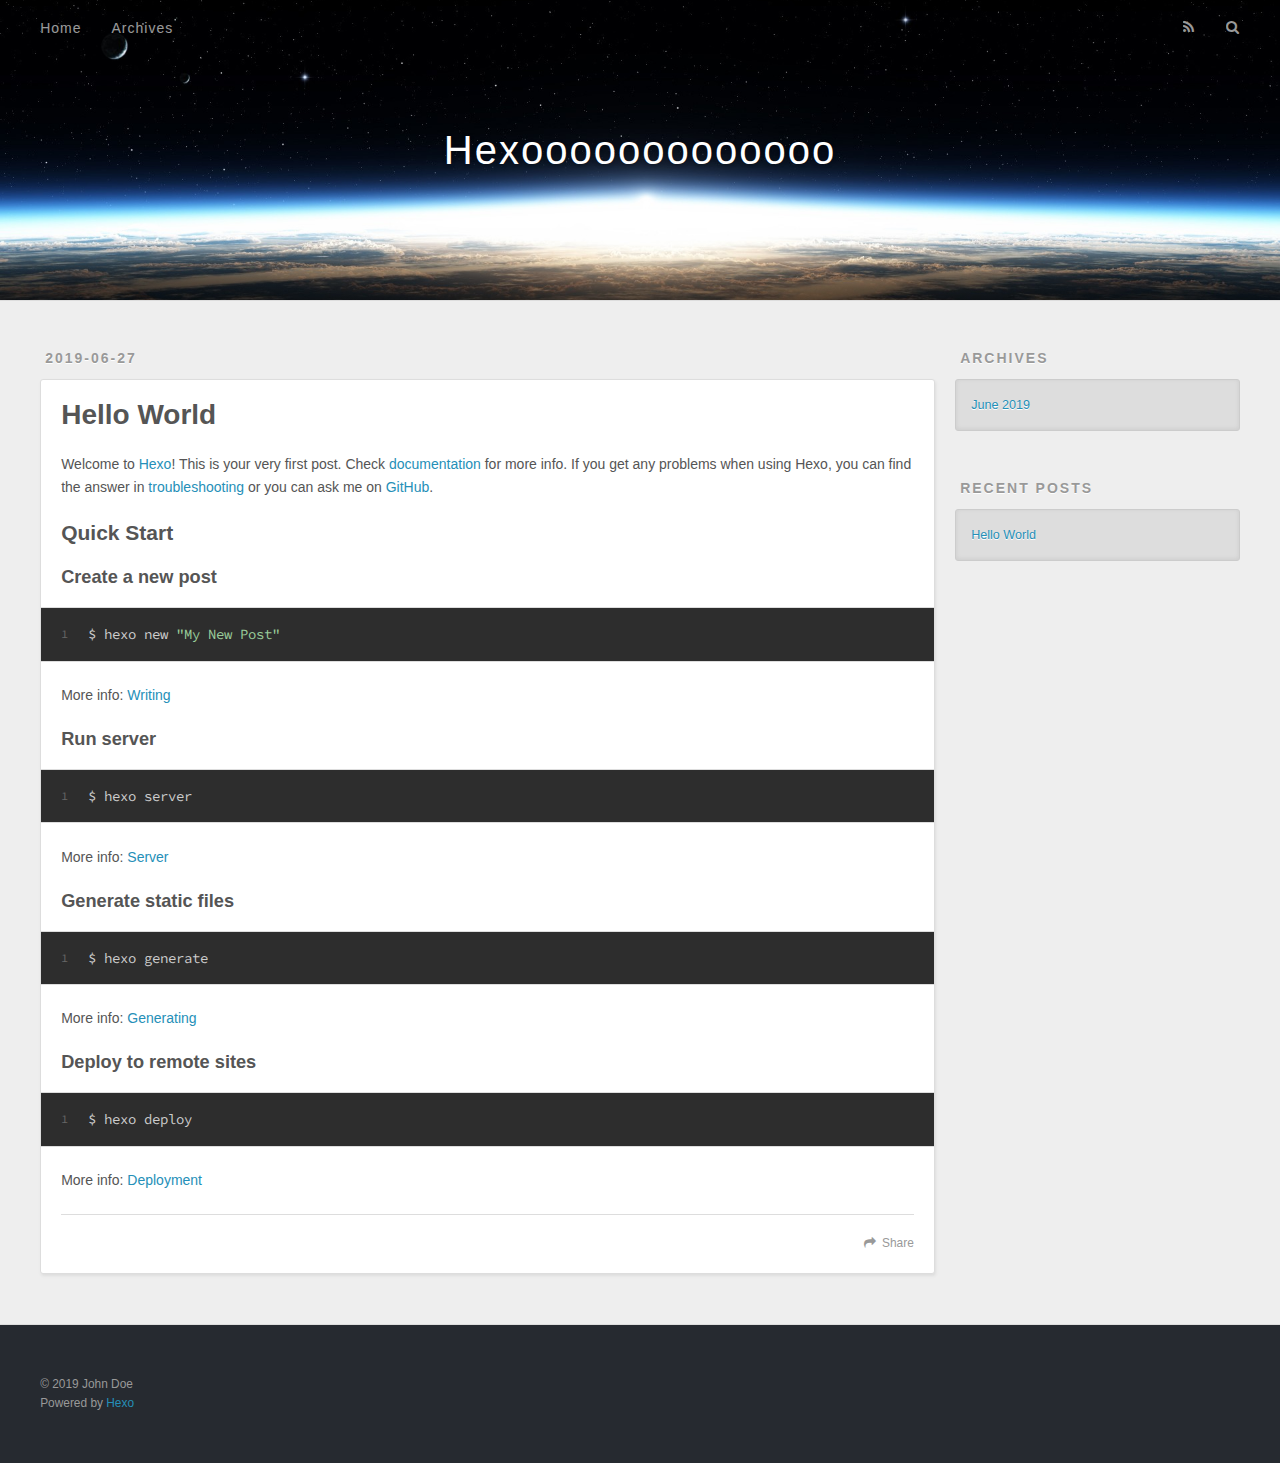
==== index.html @ 221fa64c "Site updated: 2019-06-27 22:55:31" ====
<!DOCTYPE html>
<html>
<head><meta name="generator" content="Hexo 3.9.0">
  <meta charset="utf-8">
  

  
  <title>Hexooooooooooooo</title>
  <meta name="viewport" content="width=device-width, initial-scale=1, maximum-scale=1">
  <meta property="og:type" content="website">
<meta property="og:title" content="Hexooooooooooooo">
<meta property="og:url" content="http://yoursite.com/index.html">
<meta property="og:site_name" content="Hexooooooooooooo">
<meta property="og:locale" content="default">
<meta name="twitter:card" content="summary">
<meta name="twitter:title" content="Hexooooooooooooo">
  
    <link rel="alternate" href="/atom.xml" title="Hexooooooooooooo" type="application/atom+xml">
  
  
    <link rel="icon" href="/favicon.png">
  
  
    <link href="//fonts.googleapis.com/css?family=Source+Code+Pro" rel="stylesheet" type="text/css">
  
  <link rel="stylesheet" href="/css/style.css">
</head>
</html>
<body>
  <div id="container">
    <div id="wrap">
      <header id="header">
  <div id="banner"></div>
  <div id="header-outer" class="outer">
    <div id="header-title" class="inner">
      <h1 id="logo-wrap">
        <a href="/" id="logo">Hexooooooooooooo</a>
      </h1>
      
    </div>
    <div id="header-inner" class="inner">
      <nav id="main-nav">
        <a id="main-nav-toggle" class="nav-icon"></a>
        
          <a class="main-nav-link" href="/">Home</a>
        
          <a class="main-nav-link" href="/archives">Archives</a>
        
      </nav>
      <nav id="sub-nav">
        
          <a id="nav-rss-link" class="nav-icon" href="/atom.xml" title="RSS Feed"></a>
        
        <a id="nav-search-btn" class="nav-icon" title="Search"></a>
      </nav>
      <div id="search-form-wrap">
        <form action="//google.com/search" method="get" accept-charset="UTF-8" class="search-form"><input type="search" name="q" class="search-form-input" placeholder="Search"><button type="submit" class="search-form-submit">&#xF002;</button><input type="hidden" name="sitesearch" value="http://yoursite.com"></form>
      </div>
    </div>
  </div>
</header>
      <div class="outer">
        <section id="main">
  
    <article id="post-hello-world" class="article article-type-post" itemscope itemprop="blogPost">
  <div class="article-meta">
    <a href="/2019/06/27/hello-world/" class="article-date">
  <time datetime="2019-06-27T14:48:04.198Z" itemprop="datePublished">2019-06-27</time>
</a>
    
  </div>
  <div class="article-inner">
    
    
      <header class="article-header">
        
  
    <h1 itemprop="name">
      <a class="article-title" href="/2019/06/27/hello-world/">Hello World</a>
    </h1>
  

      </header>
    
    <div class="article-entry" itemprop="articleBody">
      
        <p>Welcome to <a href="https://hexo.io/" target="_blank" rel="noopener">Hexo</a>! This is your very first post. Check <a href="https://hexo.io/docs/" target="_blank" rel="noopener">documentation</a> for more info. If you get any problems when using Hexo, you can find the answer in <a href="https://hexo.io/docs/troubleshooting.html" target="_blank" rel="noopener">troubleshooting</a> or you can ask me on <a href="https://github.com/hexojs/hexo/issues" target="_blank" rel="noopener">GitHub</a>.</p>
<h2 id="Quick-Start"><a href="#Quick-Start" class="headerlink" title="Quick Start"></a>Quick Start</h2><h3 id="Create-a-new-post"><a href="#Create-a-new-post" class="headerlink" title="Create a new post"></a>Create a new post</h3><figure class="highlight bash"><table><tr><td class="gutter"><pre><span class="line">1</span><br></pre></td><td class="code"><pre><span class="line">$ hexo new <span class="string">"My New Post"</span></span><br></pre></td></tr></table></figure>

<p>More info: <a href="https://hexo.io/docs/writing.html" target="_blank" rel="noopener">Writing</a></p>
<h3 id="Run-server"><a href="#Run-server" class="headerlink" title="Run server"></a>Run server</h3><figure class="highlight bash"><table><tr><td class="gutter"><pre><span class="line">1</span><br></pre></td><td class="code"><pre><span class="line">$ hexo server</span><br></pre></td></tr></table></figure>

<p>More info: <a href="https://hexo.io/docs/server.html" target="_blank" rel="noopener">Server</a></p>
<h3 id="Generate-static-files"><a href="#Generate-static-files" class="headerlink" title="Generate static files"></a>Generate static files</h3><figure class="highlight bash"><table><tr><td class="gutter"><pre><span class="line">1</span><br></pre></td><td class="code"><pre><span class="line">$ hexo generate</span><br></pre></td></tr></table></figure>

<p>More info: <a href="https://hexo.io/docs/generating.html" target="_blank" rel="noopener">Generating</a></p>
<h3 id="Deploy-to-remote-sites"><a href="#Deploy-to-remote-sites" class="headerlink" title="Deploy to remote sites"></a>Deploy to remote sites</h3><figure class="highlight bash"><table><tr><td class="gutter"><pre><span class="line">1</span><br></pre></td><td class="code"><pre><span class="line">$ hexo deploy</span><br></pre></td></tr></table></figure>

<p>More info: <a href="https://hexo.io/docs/deployment.html" target="_blank" rel="noopener">Deployment</a></p>

      
    </div>
    <footer class="article-footer">
      <a data-url="http://yoursite.com/2019/06/27/hello-world/" data-id="cjxesg3io0000doleob4tl4wx" class="article-share-link">Share</a>
      
      
    </footer>
  </div>
  
</article>


  


</section>
        
          <aside id="sidebar">
  
    

  
    

  
    
  
    
  <div class="widget-wrap">
    <h3 class="widget-title">Archives</h3>
    <div class="widget">
      <ul class="archive-list"><li class="archive-list-item"><a class="archive-list-link" href="/archives/2019/06/">June 2019</a></li></ul>
    </div>
  </div>


  
    
  <div class="widget-wrap">
    <h3 class="widget-title">Recent Posts</h3>
    <div class="widget">
      <ul>
        
          <li>
            <a href="/2019/06/27/hello-world/">Hello World</a>
          </li>
        
      </ul>
    </div>
  </div>

  
</aside>
        
      </div>
      <footer id="footer">
  
  <div class="outer">
    <div id="footer-info" class="inner">
      &copy; 2019 John Doe<br>
      Powered by <a href="http://hexo.io/" target="_blank">Hexo</a>
    </div>
  </div>
</footer>
    </div>
    <nav id="mobile-nav">
  
    <a href="/" class="mobile-nav-link">Home</a>
  
    <a href="/archives" class="mobile-nav-link">Archives</a>
  
</nav>
    

<script src="//ajax.googleapis.com/ajax/libs/jquery/2.0.3/jquery.min.js"></script>


  <link rel="stylesheet" href="/fancybox/jquery.fancybox.css">
  <script src="/fancybox/jquery.fancybox.pack.js"></script>


<script src="/js/script.js"></script>



  </div>
</body>
</html>
---- css/style.css ----
body {
  width: 100%;
}
body:before,
body:after {
  content: "";
  display: table;
}
body:after {
  clear: both;
}
html,
body,
div,
span,
applet,
object,
iframe,
h1,
h2,
h3,
h4,
h5,
h6,
p,
blockquote,
pre,
a,
abbr,
acronym,
address,
big,
cite,
code,
del,
dfn,
em,
img,
ins,
kbd,
q,
s,
samp,
small,
strike,
strong,
sub,
sup,
tt,
var,
dl,
dt,
dd,
ol,
ul,
li,
fieldset,
form,
label,
legend,
table,
caption,
tbody,
tfoot,
thead,
tr,
th,
td {
  margin: 0;
  padding: 0;
  border: 0;
  outline: 0;
  font-weight: inherit;
  font-style: inherit;
  font-family: inherit;
  font-size: 100%;
  vertical-align: baseline;
}
body {
  line-height: 1;
  color: #000;
  background: #fff;
}
ol,
ul {
  list-style: none;
}
table {
  border-collapse: separate;
  border-spacing: 0;
  vertical-align: middle;
}
caption,
th,
td {
  text-align: left;
  font-weight: normal;
  vertical-align: middle;
}
a img {
  border: none;
}
input,
button {
  margin: 0;
  padding: 0;
}
input::-moz-focus-inner,
button::-moz-focus-inner {
  border: 0;
  padding: 0;
}
@font-face {
  font-family: FontAwesome;
  font-style: normal;
  font-weight: normal;
  src: url("fonts/fontawesome-webfont.eot?v=#4.0.3");
  src: url("fonts/fontawesome-webfont.eot?#iefix&v=#4.0.3") format("embedded-opentype"), url("fonts/fontawesome-webfont.woff?v=#4.0.3") format("woff"), url("fonts/fontawesome-webfont.ttf?v=#4.0.3") format("truetype"), url("fonts/fontawesome-webfont.svg#fontawesomeregular?v=#4.0.3") format("svg");
}
html,
body,
#container {
  height: 100%;
}
body {
  background: #eee;
  font: 14px -apple-system, BlinkMacSystemFont, "Segoe UI", "Roboto", "Oxygen", "Ubuntu", "Cantarell", "Fira Sans", "Droid Sans", "Helvetica Neue", sans-serif;
  -webkit-text-size-adjust: 100%;
}
.outer {
  max-width: 1220px;
  margin: 0 auto;
  padding: 0 20px;
}
.outer:before,
.outer:after {
  content: "";
  display: table;
}
.outer:after {
  clear: both;
}
.inner {
  display: inline;
  float: left;
  width: 98.33333333333333%;
  margin: 0 0.833333333333333%;
}
.left,
.alignleft {
  float: left;
}
.right,
.alignright {
  float: right;
}
.clear {
  clear: both;
}
#container {
  position: relative;
}
.mobile-nav-on {
  overflow: hidden;
}
#wrap {
  height: 100%;
  width: 100%;
  position: absolute;
  top: 0;
  left: 0;
  -webkit-transition: 0.2s ease-out;
  -moz-transition: 0.2s ease-out;
  -ms-transition: 0.2s ease-out;
  transition: 0.2s ease-out;
  z-index: 1;
  background: #eee;
}
.mobile-nav-on #wrap {
  left: 280px;
}
@media screen and (min-width: 768px) {
  #main {
    display: inline;
    float: left;
    width: 73.33333333333333%;
    margin: 0 0.833333333333333%;
  }
}
.article-date,
.article-category-link,
.archive-year,
.widget-title {
  text-decoration: none;
  text-transform: uppercase;
  letter-spacing: 2px;
  color: #999;
  margin-bottom: 1em;
  margin-left: 5px;
  line-height: 1em;
  text-shadow: 0 1px #fff;
  font-weight: bold;
}
.article-inner,
.archive-article-inner {
  background: #fff;
  -webkit-box-shadow: 1px 2px 3px #ddd;
  box-shadow: 1px 2px 3px #ddd;
  border: 1px solid #ddd;
  border-radius: 3px;
}
.article-entry h1,
.widget h1 {
  font-size: 2em;
}
.article-entry h2,
.widget h2 {
  font-size: 1.5em;
}
.article-entry h3,
.widget h3 {
  font-size: 1.3em;
}
.article-entry h4,
.widget h4 {
  font-size: 1.2em;
}
.article-entry h5,
.widget h5 {
  font-size: 1em;
}
.article-entry h6,
.widget h6 {
  font-size: 1em;
  color: #999;
}
.article-entry hr,
.widget hr {
  border: 1px dashed #ddd;
}
.article-entry strong,
.widget strong {
  font-weight: bold;
}
.article-entry em,
.widget em,
.article-entry cite,
.widget cite {
  font-style: italic;
}
.article-entry sup,
.widget sup,
.article-entry sub,
.widget sub {
  font-size: 0.75em;
  line-height: 0;
  position: relative;
  vertical-align: baseline;
}
.article-entry sup,
.widget sup {
  top: -0.5em;
}
.article-entry sub,
.widget sub {
  bottom: -0.2em;
}
.article-entry small,
.widget small {
  font-size: 0.85em;
}
.article-entry acronym,
.widget acronym,
.article-entry abbr,
.widget abbr {
  border-bottom: 1px dotted;
}
.article-entry ul,
.widget ul,
.article-entry ol,
.widget ol,
.article-entry dl,
.widget dl {
  margin: 0 20px;
  line-height: 1.6em;
}
.article-entry ul ul,
.widget ul ul,
.article-entry ol ul,
.widget ol ul,
.article-entry ul ol,
.widget ul ol,
.article-entry ol ol,
.widget ol ol {
  margin-top: 0;
  margin-bottom: 0;
}
.article-entry ul,
.widget ul {
  list-style: disc;
}
.article-entry ol,
.widget ol {
  list-style: decimal;
}
.article-entry dt,
.widget dt {
  font-weight: bold;
}
#header {
  height: 300px;
  position: relative;
  border-bottom: 1px solid #ddd;
}
#header:before,
#header:after {
  content: "";
  position: absolute;
  left: 0;
  right: 0;
  height: 40px;
}
#header:before {
  top: 0;
  background: -webkit-linear-gradient(rgba(0,0,0,0.2), transparent);
  background: -moz-linear-gradient(rgba(0,0,0,0.2), transparent);
  background: -ms-linear-gradient(rgba(0,0,0,0.2), transparent);
  background: linear-gradient(rgba(0,0,0,0.2), transparent);
}
#header:after {
  bottom: 0;
  background: -webkit-linear-gradient(transparent, rgba(0,0,0,0.2));
  background: -moz-linear-gradient(transparent, rgba(0,0,0,0.2));
  background: -ms-linear-gradient(transparent, rgba(0,0,0,0.2));
  background: linear-gradient(transparent, rgba(0,0,0,0.2));
}
#header-outer {
  height: 100%;
  position: relative;
}
#header-inner {
  position: relative;
  overflow: hidden;
}
#banner {
  position: absolute;
  top: 0;
  left: 0;
  width: 100%;
  height: 100%;
  background: url("images/banner.jpg") center #000;
  -webkit-background-size: cover;
  -moz-background-size: cover;
  background-size: cover;
  z-index: -1;
}
#header-title {
  text-align: center;
  height: 40px;
  position: absolute;
  top: 50%;
  left: 0;
  margin-top: -20px;
}
#logo,
#subtitle {
  text-decoration: none;
  color: #fff;
  font-weight: 300;
  text-shadow: 0 1px 4px rgba(0,0,0,0.3);
}
#logo {
  font-size: 40px;
  line-height: 40px;
  letter-spacing: 2px;
}
#subtitle {
  font-size: 16px;
  line-height: 16px;
  letter-spacing: 1px;
}
#subtitle-wrap {
  margin-top: 16px;
}
#main-nav {
  float: left;
  margin-left: -15px;
}
.nav-icon,
.main-nav-link {
  float: left;
  color: #fff;
  opacity: 0.6;
  text-decoration: none;
  text-shadow: 0 1px rgba(0,0,0,0.2);
  -webkit-transition: opacity 0.2s;
  -moz-transition: opacity 0.2s;
  -ms-transition: opacity 0.2s;
  transition: opacity 0.2s;
  display: block;
  padding: 20px 15px;
}
.nav-icon:hover,
.main-nav-link:hover {
  opacity: 1;
}
.nav-icon {
  font-family: FontAwesome;
  text-align: center;
  font-size: 14px;
  width: 14px;
  height: 14px;
  padding: 20px 15px;
  position: relative;
  cursor: pointer;
}
.main-nav-link {
  font-weight: 300;
  letter-spacing: 1px;
}
@media screen and (max-width: 479px) {
  .main-nav-link {
    display: none;
  }
}
#main-nav-toggle {
  display: none;
}
#main-nav-toggle:before {
  content: "\f0c9";
}
@media screen and (max-width: 479px) {
  #main-nav-toggle {
    display: block;
  }
}
#sub-nav {
  float: right;
  margin-right: -15px;
}
#nav-rss-link:before {
  content: "\f09e";
}
#nav-search-btn:before {
  content: "\f002";
}
#search-form-wrap {
  position: absolute;
  top: 15px;
  width: 150px;
  height: 30px;
  right: -150px;
  opacity: 0;
  -webkit-transition: 0.2s ease-out;
  -moz-transition: 0.2s ease-out;
  -ms-transition: 0.2s ease-out;
  transition: 0.2s ease-out;
}
#search-form-wrap.on {
  opacity: 1;
  right: 0;
}
@media screen and (max-width: 479px) {
  #search-form-wrap {
    width: 100%;
    right: -100%;
  }
}
.search-form {
  position: absolute;
  top: 0;
  left: 0;
  right: 0;
  background: #fff;
  padding: 5px 15px;
  border-radius: 15px;
  -webkit-box-shadow: 0 0 10px rgba(0,0,0,0.3);
  box-shadow: 0 0 10px rgba(0,0,0,0.3);
}
.search-form-input {
  border: none;
  background: none;
  color: #555;
  width: 100%;
  font: 13px -apple-system, BlinkMacSystemFont, "Segoe UI", "Roboto", "Oxygen", "Ubuntu", "Cantarell", "Fira Sans", "Droid Sans", "Helvetica Neue", sans-serif;
  outline: none;
}
.search-form-input::-webkit-search-results-decoration,
.search-form-input::-webkit-search-cancel-button {
  -webkit-appearance: none;
}
.search-form-submit {
  position: absolute;
  top: 50%;
  right: 10px;
  margin-top: -7px;
  font: 13px FontAwesome;
  border: none;
  background: none;
  color: #bbb;
  cursor: pointer;
}
.search-form-submit:hover,
.search-form-submit:focus {
  color: #777;
}
.article {
  margin: 50px 0;
}
.article-inner {
  overflow: hidden;
}
.article-meta:before,
.article-meta:after {
  content: "";
  display: table;
}
.article-meta:after {
  clear: both;
}
.article-date {
  float: left;
}
.article-category {
  float: left;
  line-height: 1em;
  color: #ccc;
  text-shadow: 0 1px #fff;
  margin-left: 8px;
}
.article-category:before {
  content: "\2022";
}
.article-category-link {
  margin: 0 12px 1em;
}
.article-header {
  padding: 20px 20px 0;
}
.article-title {
  text-decoration: none;
  font-size: 2em;
  font-weight: bold;
  color: #555;
  line-height: 1.1em;
  -webkit-transition: color 0.2s;
  -moz-transition: color 0.2s;
  -ms-transition: color 0.2s;
  transition: color 0.2s;
}
a.article-title:hover {
  color: #258fb8;
}
.article-entry {
  color: #555;
  padding: 0 20px;
}
.article-entry:before,
.article-entry:after {
  content: "";
  display: table;
}
.article-entry:after {
  clear: both;
}
.article-entry p,
.article-entry table {
  line-height: 1.6em;
  margin: 1.6em 0;
}
.article-entry h1,
.article-entry h2,
.article-entry h3,
.article-entry h4,
.article-entry h5,
.article-entry h6 {
  font-weight: bold;
}
.article-entry h1,
.article-entry h2,
.article-entry h3,
.article-entry h4,
.article-entry h5,
.article-entry h6 {
  line-height: 1.1em;
  margin: 1.1em 0;
}
.article-entry a {
  color: #258fb8;
  text-decoration: none;
}
.article-entry a:hover {
  text-decoration: underline;
}
.article-entry ul,
.article-entry ol,
.article-entry dl {
  margin-top: 1.6em;
  margin-bottom: 1.6em;
}
.article-entry img,
.article-entry video {
  max-width: 100%;
  height: auto;
  display: block;
  margin: auto;
}
.article-entry iframe {
  border: none;
}
.article-entry table {
  width: 100%;
  border-collapse: collapse;
  border-spacing: 0;
}
.article-entry th {
  font-weight: bold;
  border-bottom: 3px solid #ddd;
  padding-bottom: 0.5em;
}
.article-entry td {
  border-bottom: 1px solid #ddd;
  padding: 10px 0;
}
.article-entry blockquote {
  font-family: Georgia, "Times New Roman", serif;
  font-size: 1.4em;
  margin: 1.6em 20px;
  text-align: center;
}
.article-entry blockquote footer {
  font-size: 14px;
  margin: 1.6em 0;
  font-family: -apple-system, BlinkMacSystemFont, "Segoe UI", "Roboto", "Oxygen", "Ubuntu", "Cantarell", "Fira Sans", "Droid Sans", "Helvetica Neue", sans-serif;
}
.article-entry blockquote footer cite:before {
  content: "—";
  padding: 0 0.5em;
}
.article-entry .pullquote {
  text-align: left;
  width: 45%;
  margin: 0;
}
.article-entry .pullquote.left {
  margin-left: 0.5em;
  margin-right: 1em;
}
.article-entry .pullquote.right {
  margin-right: 0.5em;
  margin-left: 1em;
}
.article-entry .caption {
  color: #999;
  display: block;
  font-size: 0.9em;
  margin-top: 0.5em;
  position: relative;
  text-align: center;
}
.article-entry .video-container {
  position: relative;
  padding-top: 56.25%;
  height: 0;
  overflow: hidden;
}
.article-entry .video-container iframe,
.article-entry .video-container object,
.article-entry .video-container embed {
  position: absolute;
  top: 0;
  left: 0;
  width: 100%;
  height: 100%;
  margin-top: 0;
}
.article-more-link a {
  display: inline-block;
  line-height: 1em;
  padding: 6px 15px;
  border-radius: 15px;
  background: #eee;
  color: #999;
  text-shadow: 0 1px #fff;
  text-decoration: none;
}
.article-more-link a:hover {
  background: #258fb8;
  color: #fff;
  text-decoration: none;
  text-shadow: 0 1px #1e7293;
}
.article-footer {
  font-size: 0.85em;
  line-height: 1.6em;
  border-top: 1px solid #ddd;
  padding-top: 1.6em;
  margin: 0 20px 20px;
}
.article-footer:before,
.article-footer:after {
  content: "";
  display: table;
}
.article-footer:after {
  clear: both;
}
.article-footer a {
  color: #999;
  text-decoration: none;
}
.article-footer a:hover {
  color: #555;
}
.article-tag-list-item {
  float: left;
  margin-right: 10px;
}
.article-tag-list-link:before {
  content: "#";
}
.article-comment-link {
  float: right;
}
.article-comment-link:before {
  content: "\f075";
  font-family: FontAwesome;
  padding-right: 8px;
}
.article-share-link {
  cursor: pointer;
  float: right;
  margin-left: 20px;
}
.article-share-link:before {
  content: "\f064";
  font-family: FontAwesome;
  padding-right: 6px;
}
#article-nav {
  position: relative;
}
#article-nav:before,
#article-nav:after {
  content: "";
  display: table;
}
#article-nav:after {
  clear: both;
}
@media screen and (min-width: 768px) {
  #article-nav {
    margin: 50px 0;
  }
  #article-nav:before {
    width: 8px;
    height: 8px;
    position: absolute;
    top: 50%;
    left: 50%;
    margin-top: -4px;
    margin-left: -4px;
    content: "";
    border-radius: 50%;
    background: #ddd;
    -webkit-box-shadow: 0 1px 2px #fff;
    box-shadow: 0 1px 2px #fff;
  }
}
.article-nav-link-wrap {
  text-decoration: none;
  text-shadow: 0 1px #fff;
  color: #999;
  -webkit-box-sizing: border-box;
  -moz-box-sizing: border-box;
  box-sizing: border-box;
  margin-top: 50px;
  text-align: center;
  display: block;
}
.article-nav-link-wrap:hover {
  color: #555;
}
@media screen and (min-width: 768px) {
  .article-nav-link-wrap {
    width: 50%;
    margin-top: 0;
  }
}
@media screen and (min-width: 768px) {
  #article-nav-newer {
    float: left;
    text-align: right;
    padding-right: 20px;
  }
}
@media screen and (min-width: 768px) {
  #article-nav-older {
    float: right;
    text-align: left;
    padding-left: 20px;
  }
}
.article-nav-caption {
  text-transform: uppercase;
  letter-spacing: 2px;
  color: #ddd;
  line-height: 1em;
  font-weight: bold;
}
#article-nav-newer .article-nav-caption {
  margin-right: -2px;
}
.article-nav-title {
  font-size: 0.85em;
  line-height: 1.6em;
  margin-top: 0.5em;
}
.article-share-box {
  position: absolute;
  display: none;
  background: #fff;
  -webkit-box-shadow: 1px 2px 10px rgba(0,0,0,0.2);
  box-shadow: 1px 2px 10px rgba(0,0,0,0.2);
  border-radius: 3px;
  margin-left: -145px;
  overflow: hidden;
  z-index: 1;
}
.article-share-box.on {
  display: block;
}
.article-share-input {
  width: 100%;
  background: none;
  -webkit-box-sizing: border-box;
  -moz-box-sizing: border-box;
  box-sizing: border-box;
  font: 14px -apple-system, BlinkMacSystemFont, "Segoe UI", "Roboto", "Oxygen", "Ubuntu", "Cantarell", "Fira Sans", "Droid Sans", "Helvetica Neue", sans-serif;
  padding: 0 15px;
  color: #555;
  outline: none;
  border: 1px solid #ddd;
  border-radius: 3px 3px 0 0;
  height: 36px;
  line-height: 36px;
}
.article-share-links {
  background: #eee;
}
.article-share-links:before,
.article-share-links:after {
  content: "";
  display: table;
}
.article-share-links:after {
  clear: both;
}
.article-share-twitter,
.article-share-facebook,
.article-share-pinterest,
.article-share-google {
  width: 50px;
  height: 36px;
  display: block;
  float: left;
  position: relative;
  color: #999;
  text-shadow: 0 1px #fff;
}
.article-share-twitter:before,
.article-share-facebook:before,
.article-share-pinterest:before,
.article-share-google:before {
  font-size: 20px;
  font-family: FontAwesome;
  width: 20px;
  height: 20px;
  position: absolute;
  top: 50%;
  left: 50%;
  margin-top: -10px;
  margin-left: -10px;
  text-align: center;
}
.article-share-twitter:hover,
.article-share-facebook:hover,
.article-share-pinterest:hover,
.article-share-google:hover {
  color: #fff;
}
.article-share-twitter:before {
  content: "\f099";
}
.article-share-twitter:hover {
  background: #00aced;
  text-shadow: 0 1px #008abe;
}
.article-share-facebook:before {
  content: "\f09a";
}
.article-share-facebook:hover {
  background: #3b5998;
  text-shadow: 0 1px #2f477a;
}
.article-share-pinterest:before {
  content: "\f0d2";
}
.article-share-pinterest:hover {
  background: #cb2027;
  text-shadow: 0 1px #a21a1f;
}
.article-share-google:before {
  content: "\f0d5";
}
.article-share-google:hover {
  background: #dd4b39;
  text-shadow: 0 1px #be3221;
}
.article-gallery {
  background: #000;
  position: relative;
}
.article-gallery-photos {
  position: relative;
  overflow: hidden;
}
.article-gallery-img {
  display: none;
  max-width: 100%;
}
.article-gallery-img:first-child {
  display: block;
}
.article-gallery-img.loaded {
  position: absolute;
  display: block;
}
.article-gallery-img img {
  display: block;
  max-width: 100%;
  margin: 0 auto;
}
#comments {
  background: #fff;
  -webkit-box-shadow: 1px 2px 3px #ddd;
  box-shadow: 1px 2px 3px #ddd;
  padding: 20px;
  border: 1px solid #ddd;
  border-radius: 3px;
  margin: 50px 0;
}
#comments a {
  color: #258fb8;
}
.archives-wrap {
  margin: 50px 0;
}
.archives:before,
.archives:after {
  content: "";
  display: table;
}
.archives:after {
  clear: both;
}
.archive-year-wrap {
  margin-bottom: 1em;
}
.archives {
  -webkit-column-gap: 10px;
  -moz-column-gap: 10px;
  column-gap: 10px;
}
@media screen and (min-width: 480px) and (max-width: 767px) {
  .archives {
    -webkit-column-count: 2;
    -moz-column-count: 2;
    column-count: 2;
  }
}
@media screen and (min-width: 768px) {
  .archives {
    -webkit-column-count: 3;
    -moz-column-count: 3;
    column-count: 3;
  }
}
.archive-article {
  -webkit-column-break-inside: avoid;
  page-break-inside: avoid;
  overflow: hidden;
  break-inside: avoid-column;
}
.archive-article-inner {
  padding: 10px;
  margin-bottom: 15px;
}
.archive-article-title {
  text-decoration: none;
  font-weight: bold;
  color: #555;
  -webkit-transition: color 0.2s;
  -moz-transition: color 0.2s;
  -ms-transition: color 0.2s;
  transition: color 0.2s;
  line-height: 1.6em;
}
.archive-article-title:hover {
  color: #258fb8;
}
.archive-article-footer {
  margin-top: 1em;
}
.archive-article-date {
  color: #999;
  text-decoration: none;
  font-size: 0.85em;
  line-height: 1em;
  margin-bottom: 0.5em;
  display: block;
}
#page-nav {
  margin: 50px auto;
  background: #fff;
  -webkit-box-shadow: 1px 2px 3px #ddd;
  box-shadow: 1px 2px 3px #ddd;
  border: 1px solid #ddd;
  border-radius: 3px;
  text-align: center;
  color: #999;
  overflow: hidden;
}
#page-nav:before,
#page-nav:after {
  content: "";
  display: table;
}
#page-nav:after {
  clear: both;
}
#page-nav a,
#page-nav span {
  padding: 10px 20px;
  line-height: 1;
  height: 2ex;
}
#page-nav a {
  color: #999;
  text-decoration: none;
}
#page-nav a:hover {
  background: #999;
  color: #fff;
}
#page-nav .prev {
  float: left;
}
#page-nav .next {
  float: right;
}
#page-nav .page-number {
  display: inline-block;
}
@media screen and (max-width: 479px) {
  #page-nav .page-number {
    display: none;
  }
}
#page-nav .current {
  color: #555;
  font-weight: bold;
}
#page-nav .space {
  color: #ddd;
}
#footer {
  background: #262a30;
  padding: 50px 0;
  border-top: 1px solid #ddd;
  color: #999;
}
#footer a {
  color: #258fb8;
  text-decoration: none;
}
#footer a:hover {
  text-decoration: underline;
}
#footer-info {
  line-height: 1.6em;
  font-size: 0.85em;
}
.article-entry pre,
.article-entry .highlight {
  background: #2d2d2d;
  margin: 0 -20px;
  padding: 15px 20px;
  border-style: solid;
  border-color: #ddd;
  border-width: 1px 0;
  overflow: auto;
  color: #ccc;
  line-height: 22.400000000000002px;
}
.article-entry .highlight .gutter pre,
.article-entry .gist .gist-file .gist-data .line-numbers {
  color: #666;
  font-size: 0.85em;
}
.article-entry pre,
.article-entry code {
  font-family: "Source Code Pro", Consolas, Monaco, Menlo, Consolas, monospace;
}
.article-entry code {
  background: #eee;
  text-shadow: 0 1px #fff;
  padding: 0 0.3em;
}
.article-entry pre code {
  background: none;
  text-shadow: none;
  padding: 0;
}
.article-entry .highlight pre {
  border: none;
  margin: 0;
  padding: 0;
}
.article-entry .highlight table {
  margin: 0;
  width: auto;
}
.article-entry .highlight td {
  border: none;
  padding: 0;
}
.article-entry .highlight figcaption {
  font-size: 0.85em;
  color: #999;
  line-height: 1em;
  margin-bottom: 1em;
}
.article-entry .highlight figcaption:before,
.article-entry .highlight figcaption:after {
  content: "";
  display: table;
}
.article-entry .highlight figcaption:after {
  clear: both;
}
.article-entry .highlight figcaption a {
  float: right;
}
.article-entry .highlight .gutter pre {
  text-align: right;
  padding-right: 20px;
}
.article-entry .highlight .line {
  height: 22.400000000000002px;
}
.article-entry .highlight .line.marked {
  background: #515151;
}
.article-entry .gist {
  margin: 0 -20px;
  border-style: solid;
  border-color: #ddd;
  border-width: 1px 0;
  background: #2d2d2d;
  padding: 15px 20px 15px 0;
}
.article-entry .gist .gist-file {
  border: none;
  font-family: "Source Code Pro", Consolas, Monaco, Menlo, Consolas, monospace;
  margin: 0;
}
.article-entry .gist .gist-file .gist-data {
  background: none;
  border: none;
}
.article-entry .gist .gist-file .gist-data .line-numbers {
  background: none;
  border: none;
  padding: 0 20px 0 0;
}
.article-entry .gist .gist-file .gist-data .line-data {
  padding: 0 !important;
}
.article-entry .gist .gist-file .highlight {
  margin: 0;
  padding: 0;
  border: none;
}
.article-entry .gist .gist-file .gist-meta {
  background: #2d2d2d;
  color: #999;
  font: 0.85em -apple-system, BlinkMacSystemFont, "Segoe UI", "Roboto", "Oxygen", "Ubuntu", "Cantarell", "Fira Sans", "Droid Sans", "Helvetica Neue", sans-serif;
  text-shadow: 0 0;
  padding: 0;
  margin-top: 1em;
  margin-left: 20px;
}
.article-entry .gist .gist-file .gist-meta a {
  color: #258fb8;
  font-weight: normal;
}
.article-entry .gist .gist-file .gist-meta a:hover {
  text-decoration: underline;
}
pre .comment,
pre .title {
  color: #999;
}
pre .variable,
pre .attribute,
pre .tag,
pre .regexp,
pre .ruby .constant,
pre .xml .tag .title,
pre .xml .pi,
pre .xml .doctype,
pre .html .doctype,
pre .css .id,
pre .css .class,
pre .css .pseudo {
  color: #f2777a;
}
pre .number,
pre .preprocessor,
pre .built_in,
pre .literal,
pre .params,
pre .constant {
  color: #f99157;
}
pre .class,
pre .ruby .class .title,
pre .css .rules .attribute {
  color: #9c9;
}
pre .string,
pre .value,
pre .inheritance,
pre .header,
pre .ruby .symbol,
pre .xml .cdata {
  color: #9c9;
}
pre .css .hexcolor {
  color: #6cc;
}
pre .function,
pre .python .decorator,
pre .python .title,
pre .ruby .function .title,
pre .ruby .title .keyword,
pre .perl .sub,
pre .javascript .title,
pre .coffeescript .title {
  color: #69c;
}
pre .keyword,
pre .javascript .function {
  color: #c9c;
}
@media screen and (max-width: 479px) {
  #mobile-nav {
    position: absolute;
    top: 0;
    left: 0;
    width: 280px;
    height: 100%;
    background: #191919;
    border-right: 1px solid #fff;
  }
}
@media screen and (max-width: 479px) {
  .mobile-nav-link {
    display: block;
    color: #999;
    text-decoration: none;
    padding: 15px 20px;
    font-weight: bold;
  }
  .mobile-nav-link:hover {
    color: #fff;
  }
}
@media screen and (min-width: 768px) {
  #sidebar {
    display: inline;
    float: left;
    width: 23.333333333333332%;
    margin: 0 0.833333333333333%;
  }
}
.widget-wrap {
  margin: 50px 0;
}
.widget {
  color: #777;
  text-shadow: 0 1px #fff;
  background: #ddd;
  -webkit-box-shadow: 0 -1px 4px #ccc inset;
  box-shadow: 0 -1px 4px #ccc inset;
  border: 1px solid #ccc;
  padding: 15px;
  border-radius: 3px;
}
.widget a {
  color: #258fb8;
  text-decoration: none;
}
.widget a:hover {
  text-decoration: underline;
}
.widget ul ul,
.widget ol ul,
.widget dl ul,
.widget ul ol,
.widget ol ol,
.widget dl ol,
.widget ul dl,
.widget ol dl,
.widget dl dl {
  margin-left: 15px;
  list-style: disc;
}
.widget {
  line-height: 1.6em;
  word-wrap: break-word;
  font-size: 0.9em;
}
.widget ul,
.widget ol {
  list-style: none;
  margin: 0;
}
.widget ul ul,
.widget ol ul,
.widget ul ol,
.widget ol ol {
  margin: 0 20px;
}
.widget ul ul,
.widget ol ul {
  list-style: disc;
}
.widget ul ol,
.widget ol ol {
  list-style: decimal;
}
.category-list-count,
.tag-list-count,
.archive-list-count {
  padding-left: 5px;
  color: #999;
  font-size: 0.85em;
}
.category-list-count:before,
.tag-list-count:before,
.archive-list-count:before {
  content: "(";
}
.category-list-count:after,
.tag-list-count:after,
.archive-list-count:after {
  content: ")";
}
.tagcloud a {
  margin-right: 5px;
  display: inline-block;
}
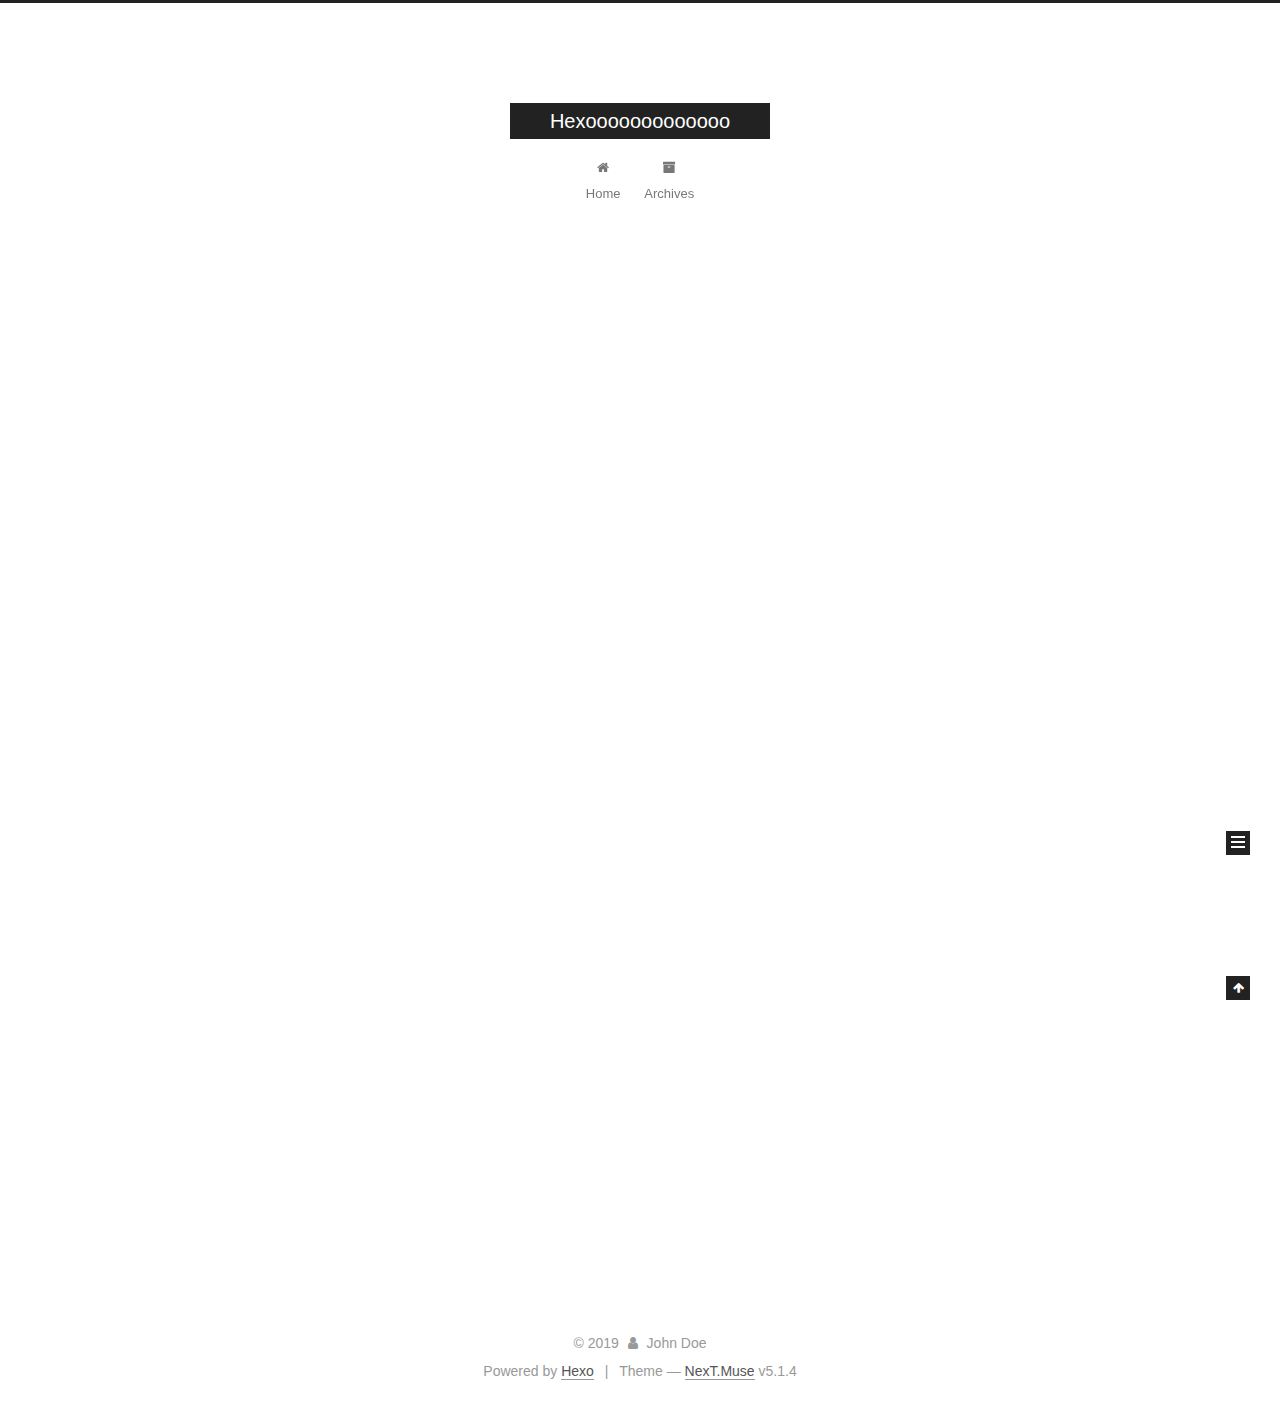
==== commit c4f57024: "Site updated: 2019-06-27 23:00:36" ====
--- a/index.html
+++ b/index.html
@@ -1,188 +1,620 @@
 <!DOCTYPE html>
-<html>
+
+
+
+  
+
+
+<html class="theme-next muse use-motion" lang>
 <head><meta name="generator" content="Hexo 3.9.0">
-  <meta charset="utf-8">
-  
-
-  
-  <title>Hexooooooooooooo</title>
-  <meta name="viewport" content="width=device-width, initial-scale=1, maximum-scale=1">
-  <meta property="og:type" content="website">
+  <meta charset="UTF-8">
+<meta http-equiv="X-UA-Compatible" content="IE=edge">
+<meta name="viewport" content="width=device-width, initial-scale=1, maximum-scale=1">
+<meta name="theme-color" content="#222">
+
+
+
+
+
+
+
+
+
+<meta http-equiv="Cache-Control" content="no-transform">
+<meta http-equiv="Cache-Control" content="no-siteapp">
+
+
+
+
+
+
+
+
+
+
+
+
+
+
+
+
+  
+  
+  <link href="/lib/fancybox/source/jquery.fancybox.css?v=2.1.5" rel="stylesheet" type="text/css">
+
+
+
+
+
+
+
+<link href="/lib/font-awesome/css/font-awesome.min.css?v=4.6.2" rel="stylesheet" type="text/css">
+
+<link href="/css/main.css?v=5.1.4" rel="stylesheet" type="text/css">
+
+
+  <link rel="apple-touch-icon" sizes="180x180" href="/images/apple-touch-icon-next.png?v=5.1.4">
+
+
+  <link rel="icon" type="image/png" sizes="32x32" href="/images/favicon-32x32-next.png?v=5.1.4">
+
+
+  <link rel="icon" type="image/png" sizes="16x16" href="/images/favicon-16x16-next.png?v=5.1.4">
+
+
+  <link rel="mask-icon" href="/images/logo.svg?v=5.1.4" color="#222">
+
+
+
+
+
+  <meta name="keywords" content="Hexo, NexT">
+
+
+
+
+
+
+
+
+
+
+<meta property="og:type" content="website">
 <meta property="og:title" content="Hexooooooooooooo">
 <meta property="og:url" content="http://yoursite.com/index.html">
 <meta property="og:site_name" content="Hexooooooooooooo">
 <meta property="og:locale" content="default">
 <meta name="twitter:card" content="summary">
 <meta name="twitter:title" content="Hexooooooooooooo">
-  
-    <link rel="alternate" href="/atom.xml" title="Hexooooooooooooo" type="application/atom+xml">
-  
-  
-    <link rel="icon" href="/favicon.png">
-  
-  
-    <link href="//fonts.googleapis.com/css?family=Source+Code+Pro" rel="stylesheet" type="text/css">
-  
-  <link rel="stylesheet" href="/css/style.css">
+
+
+
+<script type="text/javascript" id="hexo.configurations">
+  var NexT = window.NexT || {};
+  var CONFIG = {
+    root: '/',
+    scheme: 'Muse',
+    version: '5.1.4',
+    sidebar: {"position":"left","display":"post","offset":12,"b2t":false,"scrollpercent":false,"onmobile":false},
+    fancybox: true,
+    tabs: true,
+    motion: {"enable":true,"async":false,"transition":{"post_block":"fadeIn","post_header":"slideDownIn","post_body":"slideDownIn","coll_header":"slideLeftIn","sidebar":"slideUpIn"}},
+    duoshuo: {
+      userId: '0',
+      author: 'Author'
+    },
+    algolia: {
+      applicationID: '',
+      apiKey: '',
+      indexName: '',
+      hits: {"per_page":10},
+      labels: {"input_placeholder":"Search for Posts","hits_empty":"We didn't find any results for the search: ${query}","hits_stats":"${hits} results found in ${time} ms"}
+    }
+  };
+</script>
+
+
+
+  <link rel="canonical" href="http://yoursite.com/">
+
+
+
+
+
+  <title>Hexooooooooooooo</title>
+  
+
+
+
+
+
+
+
+
 </head>
-</html>
-<body>
-  <div id="container">
-    <div id="wrap">
-      <header id="header">
-  <div id="banner"></div>
-  <div id="header-outer" class="outer">
-    <div id="header-title" class="inner">
-      <h1 id="logo-wrap">
-        <a href="/" id="logo">Hexooooooooooooo</a>
-      </h1>
-      
+
+<body itemscope itemtype="http://schema.org/WebPage" lang="default">
+
+  
+  
+    
+  
+
+  <div class="container sidebar-position-left 
+  page-home">
+    <div class="headband"></div>
+
+    <header id="header" class="header" itemscope itemtype="http://schema.org/WPHeader">
+      <div class="header-inner"><div class="site-brand-wrapper">
+  <div class="site-meta ">
+    
+
+    <div class="custom-logo-site-title">
+      <a href="/" class="brand" rel="start">
+        <span class="logo-line-before"><i></i></span>
+        <span class="site-title">Hexooooooooooooo</span>
+        <span class="logo-line-after"><i></i></span>
+      </a>
     </div>
-    <div id="header-inner" class="inner">
-      <nav id="main-nav">
-        <a id="main-nav-toggle" class="nav-icon"></a>
-        
-          <a class="main-nav-link" href="/">Home</a>
-        
-          <a class="main-nav-link" href="/archives">Archives</a>
-        
-      </nav>
-      <nav id="sub-nav">
-        
-          <a id="nav-rss-link" class="nav-icon" href="/atom.xml" title="RSS Feed"></a>
-        
-        <a id="nav-search-btn" class="nav-icon" title="Search"></a>
-      </nav>
-      <div id="search-form-wrap">
-        <form action="//google.com/search" method="get" accept-charset="UTF-8" class="search-form"><input type="search" name="q" class="search-form-input" placeholder="Search"><button type="submit" class="search-form-submit">&#xF002;</button><input type="hidden" name="sitesearch" value="http://yoursite.com"></form>
-      </div>
+      
+        <p class="site-subtitle"></p>
+      
+  </div>
+
+  <div class="site-nav-toggle">
+    <button>
+      <span class="btn-bar"></span>
+      <span class="btn-bar"></span>
+      <span class="btn-bar"></span>
+    </button>
+  </div>
+</div>
+
+<nav class="site-nav">
+  
+
+  
+    <ul id="menu" class="menu">
+      
+        
+        <li class="menu-item menu-item-home">
+          <a href="/" rel="section">
+            
+              <i class="menu-item-icon fa fa-fw fa-home"></i> <br>
+            
+            Home
+          </a>
+        </li>
+      
+        
+        <li class="menu-item menu-item-archives">
+          <a href="/archives/" rel="section">
+            
+              <i class="menu-item-icon fa fa-fw fa-archive"></i> <br>
+            
+            Archives
+          </a>
+        </li>
+      
+
+      
+    </ul>
+  
+
+  
+</nav>
+
+
+
+ </div>
+    </header>
+
+    <main id="main" class="main">
+      <div class="main-inner">
+        <div class="content-wrap">
+          <div id="content" class="content">
+            
+  <section id="posts" class="posts-expand">
+    
+      
+
+  
+
+  
+  
+  
+
+  <article class="post post-type-normal" itemscope itemtype="http://schema.org/Article">
+  
+  
+  
+  <div class="post-block">
+    <link itemprop="mainEntityOfPage" href="http://yoursite.com/2019/06/27/hello-world/">
+
+    <span hidden itemprop="author" itemscope itemtype="http://schema.org/Person">
+      <meta itemprop="name" content="John Doe">
+      <meta itemprop="description" content>
+      <meta itemprop="image" content="/images/avatar.gif">
+    </span>
+
+    <span hidden itemprop="publisher" itemscope itemtype="http://schema.org/Organization">
+      <meta itemprop="name" content="Hexooooooooooooo">
+    </span>
+
+    
+      <header class="post-header">
+
+        
+        
+          <h1 class="post-title" itemprop="name headline">
+                
+                <a class="post-title-link" href="/2019/06/27/hello-world/" itemprop="url">Hello World</a></h1>
+        
+
+        <div class="post-meta">
+          <span class="post-time">
+            
+              <span class="post-meta-item-icon">
+                <i class="fa fa-calendar-o"></i>
+              </span>
+              
+                <span class="post-meta-item-text">Posted on</span>
+              
+              <time title="Post created" itemprop="dateCreated datePublished" datetime="2019-06-27T22:48:04+08:00">
+                2019-06-27
+              </time>
+            
+
+            
+
+            
+          </span>
+
+          
+
+          
+            
+          
+
+          
+          
+
+          
+
+          
+
+          
+
+        </div>
+      </header>
+    
+
+    
+    
+    
+    <div class="post-body" itemprop="articleBody">
+
+      
+      
+
+      
+        
+          
+            <p>Welcome to <a href="https://hexo.io/" target="_blank" rel="noopener">Hexo</a>! This is your very first post. Check <a href="https://hexo.io/docs/" target="_blank" rel="noopener">documentation</a> for more info. If you get any problems when using Hexo, you can find the answer in <a href="https://hexo.io/docs/troubleshooting.html" target="_blank" rel="noopener">troubleshooting</a> or you can ask me on <a href="https://github.com/hexojs/hexo/issues" target="_blank" rel="noopener">GitHub</a>.</p>
+<h2 id="Quick-Start"><a href="#Quick-Start" class="headerlink" title="Quick Start"></a>Quick Start</h2><h3 id="Create-a-new-post"><a href="#Create-a-new-post" class="headerlink" title="Create a new post"></a>Create a new post</h3><figure class="highlight bash"><table><tr><td class="gutter"><pre><span class="line">1</span><br></pre></td><td class="code"><pre><span class="line">$ hexo new <span class="string">"My New Post"</span></span><br></pre></td></tr></table></figure>
+
+<p>More info: <a href="https://hexo.io/docs/writing.html" target="_blank" rel="noopener">Writing</a></p>
+<h3 id="Run-server"><a href="#Run-server" class="headerlink" title="Run server"></a>Run server</h3><figure class="highlight bash"><table><tr><td class="gutter"><pre><span class="line">1</span><br></pre></td><td class="code"><pre><span class="line">$ hexo server</span><br></pre></td></tr></table></figure>
+
+<p>More info: <a href="https://hexo.io/docs/server.html" target="_blank" rel="noopener">Server</a></p>
+<h3 id="Generate-static-files"><a href="#Generate-static-files" class="headerlink" title="Generate static files"></a>Generate static files</h3><figure class="highlight bash"><table><tr><td class="gutter"><pre><span class="line">1</span><br></pre></td><td class="code"><pre><span class="line">$ hexo generate</span><br></pre></td></tr></table></figure>
+
+<p>More info: <a href="https://hexo.io/docs/generating.html" target="_blank" rel="noopener">Generating</a></p>
+<h3 id="Deploy-to-remote-sites"><a href="#Deploy-to-remote-sites" class="headerlink" title="Deploy to remote sites"></a>Deploy to remote sites</h3><figure class="highlight bash"><table><tr><td class="gutter"><pre><span class="line">1</span><br></pre></td><td class="code"><pre><span class="line">$ hexo deploy</span><br></pre></td></tr></table></figure>
+
+<p>More info: <a href="https://hexo.io/docs/deployment.html" target="_blank" rel="noopener">Deployment</a></p>
+
+          
+        
+      
+    </div>
+    
+    
+    
+
+    
+
+    
+
+    
+
+    <footer class="post-footer">
+      
+
+      
+
+      
+
+      
+      
+        <div class="post-eof"></div>
+      
+    </footer>
+  </div>
+  
+  
+  
+  </article>
+
+
+    
+  </section>
+
+  
+
+
+          </div>
+          
+
+
+          
+
+        </div>
+        
+          
+  
+  <div class="sidebar-toggle">
+    <div class="sidebar-toggle-line-wrap">
+      <span class="sidebar-toggle-line sidebar-toggle-line-first"></span>
+      <span class="sidebar-toggle-line sidebar-toggle-line-middle"></span>
+      <span class="sidebar-toggle-line sidebar-toggle-line-last"></span>
     </div>
   </div>
-</header>
-      <div class="outer">
-        <section id="main">
-  
-    <article id="post-hello-world" class="article article-type-post" itemscope itemprop="blogPost">
-  <div class="article-meta">
-    <a href="/2019/06/27/hello-world/" class="article-date">
-  <time datetime="2019-06-27T14:48:04.198Z" itemprop="datePublished">2019-06-27</time>
-</a>
-    
+
+  <aside id="sidebar" class="sidebar">
+    
+    <div class="sidebar-inner">
+
+      
+
+      
+
+      <section class="site-overview-wrap sidebar-panel sidebar-panel-active">
+        <div class="site-overview">
+          <div class="site-author motion-element" itemprop="author" itemscope itemtype="http://schema.org/Person">
+            
+              <p class="site-author-name" itemprop="name">John Doe</p>
+              <p class="site-description motion-element" itemprop="description"></p>
+          </div>
+
+          <nav class="site-state motion-element">
+
+            
+              <div class="site-state-item site-state-posts">
+              
+                <a href="/archives/">
+              
+                  <span class="site-state-item-count">1</span>
+                  <span class="site-state-item-name">posts</span>
+                </a>
+              </div>
+            
+
+            
+
+            
+
+          </nav>
+
+          
+
+          
+
+          
+          
+
+          
+          
+
+          
+
+        </div>
+      </section>
+
+      
+
+      
+
+    </div>
+  </aside>
+
+
+        
+      </div>
+    </main>
+
+    <footer id="footer" class="footer">
+      <div class="footer-inner">
+        <div class="copyright">&copy; <span itemprop="copyrightYear">2019</span>
+  <span class="with-love">
+    <i class="fa fa-user"></i>
+  </span>
+  <span class="author" itemprop="copyrightHolder">John Doe</span>
+
+  
+</div>
+
+
+  <div class="powered-by">Powered by <a class="theme-link" target="_blank" href="https://hexo.io">Hexo</a></div>
+
+
+
+  <span class="post-meta-divider">|</span>
+
+
+
+  <div class="theme-info">Theme &mdash; <a class="theme-link" target="_blank" href="https://github.com/iissnan/hexo-theme-next">NexT.Muse</a> v5.1.4</div>
+
+
+
+
+        
+
+
+
+
+
+
+
+        
+      </div>
+    </footer>
+
+    
+      <div class="back-to-top">
+        <i class="fa fa-arrow-up"></i>
+        
+      </div>
+    
+
+    
+
   </div>
-  <div class="article-inner">
-    
-    
-      <header class="article-header">
-        
-  
-    <h1 itemprop="name">
-      <a class="article-title" href="/2019/06/27/hello-world/">Hello World</a>
-    </h1>
-  
-
-      </header>
-    
-    <div class="article-entry" itemprop="articleBody">
-      
-        <p>Welcome to <a href="https://hexo.io/" target="_blank" rel="noopener">Hexo</a>! This is your very first post. Check <a href="https://hexo.io/docs/" target="_blank" rel="noopener">documentation</a> for more info. If you get any problems when using Hexo, you can find the answer in <a href="https://hexo.io/docs/troubleshooting.html" target="_blank" rel="noopener">troubleshooting</a> or you can ask me on <a href="https://github.com/hexojs/hexo/issues" target="_blank" rel="noopener">GitHub</a>.</p>
-<h2 id="Quick-Start"><a href="#Quick-Start" class="headerlink" title="Quick Start"></a>Quick Start</h2><h3 id="Create-a-new-post"><a href="#Create-a-new-post" class="headerlink" title="Create a new post"></a>Create a new post</h3><figure class="highlight bash"><table><tr><td class="gutter"><pre><span class="line">1</span><br></pre></td><td class="code"><pre><span class="line">$ hexo new <span class="string">"My New Post"</span></span><br></pre></td></tr></table></figure>
-
-<p>More info: <a href="https://hexo.io/docs/writing.html" target="_blank" rel="noopener">Writing</a></p>
-<h3 id="Run-server"><a href="#Run-server" class="headerlink" title="Run server"></a>Run server</h3><figure class="highlight bash"><table><tr><td class="gutter"><pre><span class="line">1</span><br></pre></td><td class="code"><pre><span class="line">$ hexo server</span><br></pre></td></tr></table></figure>
-
-<p>More info: <a href="https://hexo.io/docs/server.html" target="_blank" rel="noopener">Server</a></p>
-<h3 id="Generate-static-files"><a href="#Generate-static-files" class="headerlink" title="Generate static files"></a>Generate static files</h3><figure class="highlight bash"><table><tr><td class="gutter"><pre><span class="line">1</span><br></pre></td><td class="code"><pre><span class="line">$ hexo generate</span><br></pre></td></tr></table></figure>
-
-<p>More info: <a href="https://hexo.io/docs/generating.html" target="_blank" rel="noopener">Generating</a></p>
-<h3 id="Deploy-to-remote-sites"><a href="#Deploy-to-remote-sites" class="headerlink" title="Deploy to remote sites"></a>Deploy to remote sites</h3><figure class="highlight bash"><table><tr><td class="gutter"><pre><span class="line">1</span><br></pre></td><td class="code"><pre><span class="line">$ hexo deploy</span><br></pre></td></tr></table></figure>
-
-<p>More info: <a href="https://hexo.io/docs/deployment.html" target="_blank" rel="noopener">Deployment</a></p>
-
-      
-    </div>
-    <footer class="article-footer">
-      <a data-url="http://yoursite.com/2019/06/27/hello-world/" data-id="cjxesg3io0000doleob4tl4wx" class="article-share-link">Share</a>
-      
-      
-    </footer>
-  </div>
-  
-</article>
-
-
-  
-
-
-</section>
-        
-          <aside id="sidebar">
-  
-    
-
-  
-    
-
-  
-    
-  
-    
-  <div class="widget-wrap">
-    <h3 class="widget-title">Archives</h3>
-    <div class="widget">
-      <ul class="archive-list"><li class="archive-list-item"><a class="archive-list-link" href="/archives/2019/06/">June 2019</a></li></ul>
-    </div>
-  </div>
-
-
-  
-    
-  <div class="widget-wrap">
-    <h3 class="widget-title">Recent Posts</h3>
-    <div class="widget">
-      <ul>
-        
-          <li>
-            <a href="/2019/06/27/hello-world/">Hello World</a>
-          </li>
-        
-      </ul>
-    </div>
-  </div>
-
-  
-</aside>
-        
-      </div>
-      <footer id="footer">
-  
-  <div class="outer">
-    <div id="footer-info" class="inner">
-      &copy; 2019 John Doe<br>
-      Powered by <a href="http://hexo.io/" target="_blank">Hexo</a>
-    </div>
-  </div>
-</footer>
-    </div>
-    <nav id="mobile-nav">
-  
-    <a href="/" class="mobile-nav-link">Home</a>
-  
-    <a href="/archives" class="mobile-nav-link">Archives</a>
-  
-</nav>
-    
-
-<script src="//ajax.googleapis.com/ajax/libs/jquery/2.0.3/jquery.min.js"></script>
-
-
-  <link rel="stylesheet" href="/fancybox/jquery.fancybox.css">
-  <script src="/fancybox/jquery.fancybox.pack.js"></script>
-
-
-<script src="/js/script.js"></script>
-
-
-
-  </div>
+
+  
+
+<script type="text/javascript">
+  if (Object.prototype.toString.call(window.Promise) !== '[object Function]') {
+    window.Promise = null;
+  }
+</script>
+
+
+
+
+
+
+
+
+
+  
+
+
+
+
+
+
+
+
+
+
+
+
+  
+  
+    <script type="text/javascript" src="/lib/jquery/index.js?v=2.1.3"></script>
+  
+
+  
+  
+    <script type="text/javascript" src="/lib/fastclick/lib/fastclick.min.js?v=1.0.6"></script>
+  
+
+  
+  
+    <script type="text/javascript" src="/lib/jquery_lazyload/jquery.lazyload.js?v=1.9.7"></script>
+  
+
+  
+  
+    <script type="text/javascript" src="/lib/velocity/velocity.min.js?v=1.2.1"></script>
+  
+
+  
+  
+    <script type="text/javascript" src="/lib/velocity/velocity.ui.min.js?v=1.2.1"></script>
+  
+
+  
+  
+    <script type="text/javascript" src="/lib/fancybox/source/jquery.fancybox.pack.js?v=2.1.5"></script>
+  
+
+
+  
+
+
+  <script type="text/javascript" src="/js/src/utils.js?v=5.1.4"></script>
+
+  <script type="text/javascript" src="/js/src/motion.js?v=5.1.4"></script>
+
+
+
+  
+  
+
+  
+
+  
+
+
+  <script type="text/javascript" src="/js/src/bootstrap.js?v=5.1.4"></script>
+
+
+
+  
+
+
+  
+
+
+
+
+	
+
+
+
+
+
+  
+
+
+
+
+
+  
+
+
+
+
+
+
+
+
+
+
+
+
+  
+
+
+
+
+
+  
+
+  
+
+  
+
+  
+  
+
+  
+
+  
+
+  
+
 </body>
-</html>+</html>
--- a/css/main.css
+++ b/css/main.css
@@ -0,0 +1,2662 @@
+/* normalize.css v3.0.2 | MIT License | git.io/normalize */
+html {
+  font-family: sans-serif; /* 1 */
+  -ms-text-size-adjust: 100%; /* 2 */
+  -webkit-text-size-adjust: 100%; /* 2 */
+}
+body {
+  margin: 0;
+}
+article,
+aside,
+details,
+figcaption,
+figure,
+footer,
+header,
+hgroup,
+main,
+menu,
+nav,
+section,
+summary {
+  display: block;
+}
+audio,
+canvas,
+progress,
+video {
+  display: inline-block; /* 1 */
+  vertical-align: baseline; /* 2 */
+}
+audio:not([controls]) {
+  display: none;
+  height: 0;
+}
+[hidden],
+template {
+  display: none;
+}
+a {
+  background-color: transparent;
+}
+a:active,
+a:hover {
+  outline: 0;
+}
+abbr[title] {
+  border-bottom: 1px dotted;
+}
+b,
+strong {
+  font-weight: bold;
+}
+dfn {
+  font-style: italic;
+}
+h1 {
+  font-size: 2em;
+  margin: 0.67em 0;
+}
+mark {
+  background: #ff0;
+  color: #000;
+}
+small {
+  font-size: 80%;
+}
+sub,
+sup {
+  font-size: 75%;
+  line-height: 0;
+  position: relative;
+  vertical-align: baseline;
+}
+sup {
+  top: -0.5em;
+}
+sub {
+  bottom: -0.25em;
+}
+img {
+  border: 0;
+}
+svg:not(:root) {
+  overflow: hidden;
+}
+figure {
+  margin: 1em 40px;
+}
+hr {
+  -moz-box-sizing: content-box;
+  box-sizing: content-box;
+  height: 0;
+}
+pre {
+  overflow: auto;
+}
+code,
+kbd,
+pre,
+samp {
+  font-family: monospace, monospace;
+  font-size: 1em;
+}
+button,
+input,
+optgroup,
+select,
+textarea {
+  color: inherit; /* 1 */
+  font: inherit; /* 2 */
+  margin: 0; /* 3 */
+}
+button {
+  overflow: visible;
+}
+button,
+select {
+  text-transform: none;
+}
+button,
+html input[type="button"],
+input[type="reset"],
+input[type="submit"] {
+  -webkit-appearance: button; /* 2 */
+  cursor: pointer; /* 3 */
+}
+button[disabled],
+html input[disabled] {
+  cursor: default;
+}
+button::-moz-focus-inner,
+input::-moz-focus-inner {
+  border: 0;
+  padding: 0;
+}
+input {
+  line-height: normal;
+}
+input[type="checkbox"],
+input[type="radio"] {
+  box-sizing: border-box; /* 1 */
+  padding: 0; /* 2 */
+}
+input[type="number"]::-webkit-inner-spin-button,
+input[type="number"]::-webkit-outer-spin-button {
+  height: auto;
+}
+input[type="search"] {
+  -webkit-appearance: textfield; /* 1 */
+  -moz-box-sizing: content-box;
+  -webkit-box-sizing: content-box; /* 2 */
+  box-sizing: content-box;
+}
+input[type="search"]::-webkit-search-cancel-button,
+input[type="search"]::-webkit-search-decoration {
+  -webkit-appearance: none;
+}
+fieldset {
+  border: 1px solid #c0c0c0;
+  margin: 0 2px;
+  padding: 0.35em 0.625em 0.75em;
+}
+legend {
+  border: 0; /* 1 */
+  padding: 0; /* 2 */
+}
+textarea {
+  overflow: auto;
+}
+optgroup {
+  font-weight: bold;
+}
+table {
+  border-collapse: collapse;
+  border-spacing: 0;
+}
+td,
+th {
+  padding: 0;
+}
+::selection {
+  background: #262a30;
+  color: #fff;
+}
+body {
+  position: relative;
+  font-family: 'Lato', "PingFang SC", "Microsoft YaHei", sans-serif;
+  font-size: 14px;
+  line-height: 2;
+  color: #555;
+  background: #fff;
+}
+@media (max-width: 767px) {
+  body {
+    padding-right: 0 !important;
+  }
+}
+@media (min-width: 768px) and (max-width: 991px) {
+  body {
+    padding-right: 0 !important;
+  }
+}
+@media (min-width: 1600px) {
+  body {
+    font-size: 16px;
+  }
+}
+h1,
+h2,
+h3,
+h4,
+h5,
+h6 {
+  margin: 0;
+  padding: 0;
+  font-weight: bold;
+  line-height: 1.5;
+  font-family: 'Lato', "PingFang SC", "Microsoft YaHei", sans-serif;
+}
+h2,
+h3,
+h4,
+h5,
+h6 {
+  margin: 20px 0 15px;
+}
+h1 {
+  font-size: 22px;
+}
+@media (max-width: 767px) {
+  h1 {
+    font-size: 18px;
+  }
+}
+h2 {
+  font-size: 20px;
+}
+@media (max-width: 767px) {
+  h2 {
+    font-size: 16px;
+  }
+}
+h3 {
+  font-size: 18px;
+}
+@media (max-width: 767px) {
+  h3 {
+    font-size: 14px;
+  }
+}
+h4 {
+  font-size: 16px;
+}
+@media (max-width: 767px) {
+  h4 {
+    font-size: 12px;
+  }
+}
+h5 {
+  font-size: 14px;
+}
+@media (max-width: 767px) {
+  h5 {
+    font-size: 10px;
+  }
+}
+h6 {
+  font-size: 12px;
+}
+@media (max-width: 767px) {
+  h6 {
+    font-size: 8px;
+  }
+}
+p {
+  margin: 0 0 20px 0;
+}
+a {
+  color: #555;
+  text-decoration: none;
+  outline: none;
+  border-bottom: 1px solid #999;
+  word-wrap: break-word;
+}
+a:hover {
+  color: #222;
+  border-bottom-color: #222;
+}
+blockquote {
+  margin: 0;
+  padding: 0;
+}
+img {
+  display: block;
+  margin: auto;
+  max-width: 100%;
+  height: auto;
+}
+hr {
+  margin: 40px 0;
+  height: 3px;
+  border: none;
+  background-color: #ddd;
+  background-image: repeating-linear-gradient(-45deg, #fff, #fff 4px, transparent 4px, transparent 8px);
+}
+blockquote {
+  padding: 0 15px;
+  color: #666;
+  border-left: 4px solid #ddd;
+}
+blockquote cite::before {
+  content: "-";
+  padding: 0 5px;
+}
+dt {
+  font-weight: 700;
+}
+dd {
+  margin: 0;
+  padding: 0;
+}
+kbd {
+  border: 1px solid #ccc;
+  border-radius: 0.2em;
+  box-shadow: 0.1em 0.1em 0.2em rgba(0,0,0,0.1);
+  background-color: #f9f9f9;
+  font-family: inherit;
+  background-image: -webkit-linear-gradient(top, #eee, #fff, #eee);
+  padding: 0.1em 0.3em;
+  white-space: nowrap;
+}
+.text-left {
+  text-align: left;
+}
+.text-center {
+  text-align: center;
+}
+.text-right {
+  text-align: right;
+}
+.text-justify {
+  text-align: justify;
+}
+.text-nowrap {
+  white-space: nowrap;
+}
+.text-lowercase {
+  text-transform: lowercase;
+}
+.text-uppercase {
+  text-transform: uppercase;
+}
+.text-capitalize {
+  text-transform: capitalize;
+}
+.center-block {
+  display: block;
+  margin-left: auto;
+  margin-right: auto;
+}
+.clearfix:before,
+.clearfix:after {
+  content: " ";
+  display: table;
+}
+.clearfix:after {
+  clear: both;
+}
+.pullquote {
+  width: 45%;
+}
+.pullquote.left {
+  float: left;
+  margin-left: 5px;
+  margin-right: 10px;
+}
+.pullquote.right {
+  float: right;
+  margin-left: 10px;
+  margin-right: 5px;
+}
+.affix.affix.affix {
+  position: fixed;
+}
+.translation {
+  margin-top: -20px;
+  font-size: 14px;
+  color: #999;
+}
+.scrollbar-measure {
+  width: 100px;
+  height: 100px;
+  overflow: scroll;
+  position: absolute;
+  top: -9999px;
+}
+.use-motion .motion-element {
+  opacity: 0;
+}
+table {
+  margin: 20px 0;
+  width: 100%;
+  border-collapse: collapse;
+  border-spacing: 0;
+  border: 1px solid #ddd;
+  font-size: 14px;
+  table-layout: fixed;
+  word-wrap: break-all;
+}
+table>tbody>tr:nth-of-type(odd) {
+  background-color: #f9f9f9;
+}
+table>tbody>tr:hover {
+  background-color: #f5f5f5;
+}
+caption,
+th,
+td {
+  padding: 8px;
+  text-align: left;
+  vertical-align: middle;
+  font-weight: normal;
+}
+th,
+td {
+  border-bottom: 3px solid #ddd;
+  border-right: 1px solid #eee;
+}
+th {
+  padding-bottom: 10px;
+  font-weight: 700;
+}
+td {
+  border-bottom-width: 1px;
+}
+html,
+body {
+  height: 100%;
+}
+.container {
+  position: relative;
+  min-height: 100%;
+}
+.header-inner {
+  margin: 0 auto;
+  padding: 100px 0 70px;
+  width: 700px;
+}
+@media (min-width: 1600px) {
+  .container .header-inner {
+    width: 900px;
+  }
+}
+.main {
+  padding-bottom: 150px;
+}
+.main-inner {
+  margin: 0 auto;
+  width: 700px;
+}
+@media (min-width: 1600px) {
+  .container .main-inner {
+    width: 900px;
+  }
+}
+.footer {
+  position: absolute;
+  left: 0;
+  bottom: 0;
+  width: 100%;
+  min-height: 50px;
+}
+.footer-inner {
+  box-sizing: border-box;
+  margin: 20px auto;
+  width: 700px;
+}
+@media (min-width: 1600px) {
+  .container .footer-inner {
+    width: 900px;
+  }
+}
+pre,
+.highlight {
+  overflow: auto;
+  margin: 20px 0;
+  padding: 0;
+  font-size: 13px;
+  color: #4d4d4c;
+  background: #f7f7f7;
+  line-height: 1.6;
+}
+pre,
+code {
+  font-family: consolas, Menlo, "PingFang SC", "Microsoft YaHei", monospace;
+}
+code {
+  padding: 2px 4px;
+  word-wrap: break-word;
+  color: #555;
+  background: #eee;
+  border-radius: 3px;
+  font-size: 13px;
+}
+pre {
+  padding: 10px;
+}
+pre code {
+  padding: 0;
+  color: #4d4d4c;
+  background: none;
+  text-shadow: none;
+}
+.highlight {
+  border-radius: 1px;
+}
+.highlight pre {
+  border: none;
+  margin: 0;
+  padding: 10px 0;
+}
+.highlight table {
+  margin: 0;
+  width: auto;
+  border: none;
+}
+.highlight td {
+  border: none;
+  padding: 0;
+}
+.highlight figcaption {
+  font-size: 1em;
+  color: #4d4d4c;
+  line-height: 1em;
+  margin-bottom: 1em;
+}
+.highlight figcaption:before,
+.highlight figcaption:after {
+  content: " ";
+  display: table;
+}
+.highlight figcaption:after {
+  clear: both;
+}
+.highlight figcaption a {
+  float: right;
+  color: #4d4d4c;
+}
+.highlight figcaption a:hover {
+  border-bottom-color: #4d4d4c;
+}
+.highlight .gutter pre {
+  padding-left: 10px;
+  padding-right: 10px;
+  color: #869194;
+  text-align: right;
+  background-color: #eff2f3;
+}
+.highlight .code pre {
+  width: 100%;
+  padding-left: 10px;
+  padding-right: 10px;
+  background-color: #f7f7f7;
+}
+.highlight .line {
+  height: 20px;
+}
+.gutter {
+  -webkit-user-select: none;
+  -moz-user-select: none;
+  -ms-user-select: none;
+  user-select: none;
+}
+.gist table {
+  width: auto;
+}
+.gist table td {
+  border: none;
+}
+pre .deletion {
+  background: #fdd;
+}
+pre .addition {
+  background: #dfd;
+}
+pre .meta {
+  color: #8959a8;
+}
+pre .comment {
+  color: #8e908c;
+}
+pre .variable,
+pre .attribute,
+pre .tag,
+pre .regexp,
+pre .ruby .constant,
+pre .xml .tag .title,
+pre .xml .pi,
+pre .xml .doctype,
+pre .html .doctype,
+pre .css .id,
+pre .css .class,
+pre .css .pseudo {
+  color: #c82829;
+}
+pre .number,
+pre .preprocessor,
+pre .built_in,
+pre .literal,
+pre .params,
+pre .constant,
+pre .command {
+  color: #f5871f;
+}
+pre .ruby .class .title,
+pre .css .rules .attribute,
+pre .string,
+pre .value,
+pre .inheritance,
+pre .header,
+pre .ruby .symbol,
+pre .xml .cdata,
+pre .special,
+pre .number,
+pre .formula {
+  color: #718c00;
+}
+pre .title,
+pre .css .hexcolor {
+  color: #3e999f;
+}
+pre .function,
+pre .python .decorator,
+pre .python .title,
+pre .ruby .function .title,
+pre .ruby .title .keyword,
+pre .perl .sub,
+pre .javascript .title,
+pre .coffeescript .title {
+  color: #4271ae;
+}
+pre .keyword,
+pre .javascript .function {
+  color: #8959a8;
+}
+.full-image.full-image.full-image.full-image {
+  border: none;
+  max-width: 100%;
+  width: auto;
+  margin: 20px auto 25px;
+}
+@media (min-width: 992px) {
+  .full-image.full-image.full-image.full-image {
+    max-width: none;
+    width: 110%;
+    margin: 25px -5%;
+  }
+}
+.blockquote-center,
+.page-home .post-type-quote blockquote,
+.page-post-detail .post-type-quote blockquote {
+  position: relative;
+  margin: 40px 0;
+  padding: 0;
+  border-left: none;
+  text-align: center;
+}
+.blockquote-center::before,
+.page-home .post-type-quote blockquote::before,
+.page-post-detail .post-type-quote blockquote::before,
+.blockquote-center::after,
+.page-home .post-type-quote blockquote::after,
+.page-post-detail .post-type-quote blockquote::after {
+  position: absolute;
+  content: ' ';
+  display: block;
+  width: 100%;
+  height: 24px;
+  opacity: 0.2;
+  background-repeat: no-repeat;
+  background-position: 0 -6px;
+  background-size: 22px 22px;
+}
+.blockquote-center::before,
+.page-home .post-type-quote blockquote::before,
+.page-post-detail .post-type-quote blockquote::before {
+  top: -20px;
+  background-image: url("../images/quote-l.svg");
+  border-top: 1px solid #ccc;
+}
+.blockquote-center::after,
+.page-home .post-type-quote blockquote::after,
+.page-post-detail .post-type-quote blockquote::after {
+  bottom: -20px;
+  background-image: url("../images/quote-r.svg");
+  border-bottom: 1px solid #ccc;
+  background-position: 100% 8px;
+}
+.blockquote-center p,
+.page-home .post-type-quote blockquote p,
+.page-post-detail .post-type-quote blockquote p,
+.blockquote-center div,
+.page-home .post-type-quote blockquote div,
+.page-post-detail .post-type-quote blockquote div {
+  text-align: center;
+}
+.post .post-body .group-picture img {
+  box-sizing: border-box;
+  padding: 0 3px;
+  border: none;
+}
+.post .group-picture-row {
+  overflow: hidden;
+  margin-top: 6px;
+}
+.post .group-picture-row:first-child {
+  margin-top: 0;
+}
+.post .group-picture-column {
+  float: left;
+}
+.page-post-detail .post-body .group-picture-column {
+  float: none;
+  margin-top: 10px;
+  width: auto !important;
+}
+.page-post-detail .post-body .group-picture-column img {
+  margin: 0 auto;
+}
+.page-archive .group-picture-container {
+  overflow: hidden;
+}
+.page-archive .group-picture-row {
+  float: left;
+}
+.page-archive .group-picture-row:first-child {
+  margin-top: 6px;
+}
+.page-archive .group-picture-column {
+  max-width: 150px;
+  max-height: 150px;
+}
+.post-body .note {
+  position: relative;
+  padding: 15px;
+  margin-bottom: 20px;
+  border: 1px solid #eee;
+  border-left-width: 5px;
+  border-radius: 3px;
+}
+.post-body .note h2,
+.post-body .note h3,
+.post-body .note h4,
+.post-body .note h5,
+.post-body .note h6 {
+  margin-top: 0;
+  margin-bottom: 0;
+  border-bottom: initial;
+  padding-top: 0 !important;
+}
+.post-body .note p:first-child,
+.post-body .note ul:first-child,
+.post-body .note ol:first-child,
+.post-body .note table:first-child,
+.post-body .note pre:first-child,
+.post-body .note blockquote:first-child {
+  margin-top: 0;
+}
+.post-body .note p:last-child,
+.post-body .note ul:last-child,
+.post-body .note ol:last-child,
+.post-body .note table:last-child,
+.post-body .note pre:last-child,
+.post-body .note blockquote:last-child {
+  margin-bottom: 0;
+}
+.post-body .note.default {
+  border-left-color: #777;
+}
+.post-body .note.default h2,
+.post-body .note.default h3,
+.post-body .note.default h4,
+.post-body .note.default h5,
+.post-body .note.default h6 {
+  color: #777;
+}
+.post-body .note.primary {
+  border-left-color: #6f42c1;
+}
+.post-body .note.primary h2,
+.post-body .note.primary h3,
+.post-body .note.primary h4,
+.post-body .note.primary h5,
+.post-body .note.primary h6 {
+  color: #6f42c1;
+}
+.post-body .note.info {
+  border-left-color: #428bca;
+}
+.post-body .note.info h2,
+.post-body .note.info h3,
+.post-body .note.info h4,
+.post-body .note.info h5,
+.post-body .note.info h6 {
+  color: #428bca;
+}
+.post-body .note.success {
+  border-left-color: #5cb85c;
+}
+.post-body .note.success h2,
+.post-body .note.success h3,
+.post-body .note.success h4,
+.post-body .note.success h5,
+.post-body .note.success h6 {
+  color: #5cb85c;
+}
+.post-body .note.warning {
+  border-left-color: #f0ad4e;
+}
+.post-body .note.warning h2,
+.post-body .note.warning h3,
+.post-body .note.warning h4,
+.post-body .note.warning h5,
+.post-body .note.warning h6 {
+  color: #f0ad4e;
+}
+.post-body .note.danger {
+  border-left-color: #d9534f;
+}
+.post-body .note.danger h2,
+.post-body .note.danger h3,
+.post-body .note.danger h4,
+.post-body .note.danger h5,
+.post-body .note.danger h6 {
+  color: #d9534f;
+}
+.post-body .label {
+  display: inline;
+  padding: 0 2px;
+  white-space: nowrap;
+}
+.post-body .label.default {
+  background-color: #f0f0f0;
+}
+.post-body .label.primary {
+  background-color: #efe6f7;
+}
+.post-body .label.info {
+  background-color: #e5f2f8;
+}
+.post-body .label.success {
+  background-color: #e7f4e9;
+}
+.post-body .label.warning {
+  background-color: #fcf6e1;
+}
+.post-body .label.danger {
+  background-color: #fae8eb;
+}
+.post-body .tabs {
+  position: relative;
+  display: block;
+  margin-bottom: 20px;
+  padding-top: 10px;
+}
+.post-body .tabs ul.nav-tabs {
+  margin: 0;
+  padding: 0;
+  display: flex;
+  margin-bottom: -1px;
+}
+@media (max-width: 413px) {
+  .post-body .tabs ul.nav-tabs {
+    display: block;
+    margin-bottom: 5px;
+  }
+}
+.post-body .tabs ul.nav-tabs li.tab {
+  list-style-type: none !important;
+  margin: 0 0.25em 0 0;
+  border-top: 3px solid transparent;
+  border-left: 1px solid transparent;
+  border-right: 1px solid transparent;
+}
+@media (max-width: 413px) {
+  .post-body .tabs ul.nav-tabs li.tab {
+    margin: initial;
+    border-top: 1px solid transparent;
+    border-left: 3px solid transparent;
+    border-right: 1px solid transparent;
+    border-bottom: 1px solid transparent;
+  }
+}
+.post-body .tabs ul.nav-tabs li.tab a {
+  outline: 0;
+  border-bottom: initial;
+  display: block;
+  line-height: 1.8em;
+  padding: 0.25em 0.75em;
+  transition-duration: 0.2s;
+  transition-timing-function: ease-out;
+  transition-delay: 0s;
+}
+.post-body .tabs ul.nav-tabs li.tab a i {
+  width: 1.285714285714286em;
+}
+.post-body .tabs ul.nav-tabs li.tab.active {
+  border-top: 3px solid #fc6423;
+  border-left: 1px solid #ddd;
+  border-right: 1px solid #ddd;
+  background-color: #fff;
+}
+@media (max-width: 413px) {
+  .post-body .tabs ul.nav-tabs li.tab.active {
+    border-top: 1px solid #ddd;
+    border-left: 3px solid #fc6423;
+    border-right: 1px solid #ddd;
+    border-bottom: 1px solid #ddd;
+  }
+}
+.post-body .tabs ul.nav-tabs li.tab.active a {
+  cursor: default;
+  color: #555;
+}
+.post-body .tabs .tab-content {
+  background-color: #fff;
+}
+.post-body .tabs .tab-content .tab-pane {
+  border: 1px solid #ddd;
+  padding: 20px 20px 0 20px;
+}
+.post-body .tabs .tab-content .tab-pane:not(.active) {
+  display: none !important;
+}
+.post-body .tabs .tab-content .tab-pane.active {
+  display: block !important;
+}
+.btn {
+  display: inline-block;
+  padding: 0 20px;
+  font-size: 14px;
+  color: #fff;
+  background: #222;
+  border: 2px solid #222;
+  text-decoration: none;
+  border-radius: 0;
+  transition-property: background-color;
+  transition-duration: 0.2s;
+  transition-timing-function: ease-in-out;
+  transition-delay: 0s;
+  line-height: 2;
+}
+.btn:hover {
+  border-color: #222;
+  color: #222;
+  background: #fff;
+}
+.btn +.btn {
+  margin: 0 0 8px 8px;
+}
+.btn .fa-fw {
+  width: 1.285714285714286em;
+  text-align: left;
+}
+.btn-bar {
+  display: block;
+  width: 22px;
+  height: 2px;
+  background: #555;
+  border-radius: 1px;
+}
+.btn-bar+.btn-bar {
+  margin-top: 4px;
+}
+.pagination {
+  margin: 120px 0 40px;
+  text-align: center;
+  border-top: 1px solid #eee;
+}
+.page-number-basic,
+.pagination .prev,
+.pagination .next,
+.pagination .page-number,
+.pagination .space {
+  display: inline-block;
+  position: relative;
+  top: -1px;
+  margin: 0 10px;
+  padding: 0 11px;
+}
+@media (max-width: 767px) {
+  .page-number-basic,
+  .pagination .prev,
+  .pagination .next,
+  .pagination .page-number,
+  .pagination .space {
+    margin: 0 5px;
+  }
+}
+.pagination .prev,
+.pagination .next,
+.pagination .page-number {
+  border-bottom: 0;
+  border-top: 1px solid #eee;
+  transition-property: border-color;
+  transition-duration: 0.2s;
+  transition-timing-function: ease-in-out;
+  transition-delay: 0s;
+}
+.pagination .prev:hover,
+.pagination .next:hover,
+.pagination .page-number:hover {
+  border-top-color: #222;
+}
+.pagination .space {
+  padding: 0;
+  margin: 0;
+}
+.pagination .prev {
+  margin-left: 0;
+}
+.pagination .next {
+  margin-right: 0;
+}
+.pagination .page-number.current {
+  color: #fff;
+  background: #ccc;
+  border-top-color: #ccc;
+}
+@media (max-width: 767px) {
+  .pagination {
+    border-top: none;
+  }
+  .pagination .prev,
+  .pagination .next,
+  .pagination .page-number {
+    margin-bottom: 10px;
+    border-top: 0;
+    border-bottom: 1px solid #eee;
+    padding: 0 10px;
+  }
+  .pagination .prev:hover,
+  .pagination .next:hover,
+  .pagination .page-number:hover {
+    border-bottom-color: #222;
+  }
+}
+.comments {
+  margin: 60px 20px 0;
+}
+.tag-cloud {
+  text-align: center;
+}
+.tag-cloud a {
+  display: inline-block;
+  margin: 10px;
+}
+.back-to-top {
+  box-sizing: border-box;
+  position: fixed;
+  bottom: -100px;
+  right: 30px;
+  z-index: 1050;
+  padding: 0 6px;
+  width: 24px;
+  background: #222;
+  font-size: 12px;
+  opacity: 1;
+  color: #fff;
+  cursor: pointer;
+  text-align: center;
+  -webkit-transform: translateZ(0);
+  transition-property: bottom;
+  transition-duration: 0.2s;
+  transition-timing-function: ease-in-out;
+  transition-delay: 0s;
+}
+@media (min-width: 768px) and (max-width: 991px) {
+  .back-to-top {
+    display: none !important;
+  }
+}
+@media (max-width: 767px) {
+  .back-to-top {
+    display: none !important;
+  }
+}
+.back-to-top.back-to-top-on {
+  bottom: 19px;
+}
+.header {
+  background: transparent;
+}
+.header-inner {
+  position: relative;
+}
+.headband {
+  height: 3px;
+  background: #222;
+}
+.site-meta {
+  margin: 0;
+  text-align: center;
+}
+@media (max-width: 767px) {
+  .site-meta {
+    text-align: center;
+  }
+}
+.brand {
+  position: relative;
+  display: inline-block;
+  padding: 0 40px;
+  color: #fff;
+  background: #222;
+  border-bottom: none;
+}
+.brand:hover {
+  color: #fff;
+}
+.logo {
+  display: inline-block;
+  margin-right: 5px;
+  line-height: 36px;
+  vertical-align: top;
+}
+.site-title {
+  display: inline-block;
+  vertical-align: top;
+  line-height: 36px;
+  font-size: 20px;
+  font-weight: normal;
+  font-family: 'Lato', "PingFang SC", "Microsoft YaHei", sans-serif;
+}
+.site-subtitle {
+  margin-top: 10px;
+  font-size: 13px;
+  color: #999;
+}
+.use-motion .brand {
+  opacity: 0;
+}
+.use-motion .logo,
+.use-motion .site-title,
+.use-motion .site-subtitle {
+  opacity: 0;
+  position: relative;
+  top: -10px;
+}
+.site-nav-toggle {
+  display: none;
+  position: absolute;
+  top: 10px;
+  left: 10px;
+}
+@media (max-width: 767px) {
+  .site-nav-toggle {
+    display: block;
+  }
+}
+.site-nav-toggle button {
+  margin-top: 2px;
+  padding: 9px 10px;
+  background: transparent;
+  border: none;
+}
+@media (max-width: 767px) {
+  .site-nav {
+    display: none;
+    margin: 0 -10px;
+    padding: 0 10px;
+    clear: both;
+    border-top: 1px solid #ddd;
+  }
+}
+@media (min-width: 768px) and (max-width: 991px) {
+  .site-nav {
+    display: block !important;
+  }
+}
+@media (min-width: 992px) {
+  .site-nav {
+    display: block !important;
+  }
+}
+.menu {
+  margin-top: 20px;
+  padding-left: 0;
+  text-align: center;
+}
+.menu .menu-item {
+  display: inline-block;
+  margin: 0 10px;
+  list-style: none;
+}
+@media screen and (max-width: 767px) {
+  .menu .menu-item {
+    margin-top: 10px;
+  }
+}
+.menu .menu-item a {
+  display: block;
+  font-size: 13px;
+  line-height: inherit;
+  border-bottom: 1px solid transparent;
+  transition-property: border-color;
+  transition-duration: 0.2s;
+  transition-timing-function: ease-in-out;
+  transition-delay: 0s;
+}
+.menu .menu-item a:hover {
+  border-bottom-color: #222;
+}
+.menu .menu-item .fa {
+  margin-right: 5px;
+}
+.use-motion .menu-item {
+  opacity: 0;
+}
+.post-body {
+  font-family: 'Lato', "PingFang SC", "Microsoft YaHei", sans-serif;
+}
+@media (max-width: 767px) {
+  .post-body {
+    word-break: break-word;
+  }
+}
+.post-body .fancybox img {
+  display: block !important;
+  margin: 0 auto;
+  cursor: pointer;
+  cursor: zoom-in;
+  cursor: -webkit-zoom-in;
+}
+.post-body .image-caption,
+.post-body .figure .caption {
+  margin: -20px auto 15px;
+  text-align: center;
+  font-size: 14px;
+  color: #999;
+  font-weight: bold;
+  line-height: 1;
+}
+.post-sticky-flag {
+  display: inline-block;
+  font-size: 16px;
+  -ms-transform: rotate(30deg);
+  -webkit-transform: rotate(30deg);
+  -moz-transform: rotate(30deg);
+  -ms-transform: rotate(30deg);
+  -o-transform: rotate(30deg);
+  transform: rotate(30deg);
+}
+.use-motion .post-block,
+.use-motion .pagination,
+.use-motion .comments {
+  opacity: 0;
+}
+.use-motion .post-header {
+  opacity: 0;
+}
+.use-motion .post-body {
+  opacity: 0;
+}
+.use-motion .collection-title {
+  opacity: 0;
+}
+.posts-expand {
+  padding-top: 40px;
+}
+@media (max-width: 767px) {
+  .posts-expand {
+    margin: 0 20px;
+  }
+  .post-body pre .gutter pre {
+    padding-right: 10px;
+  }
+  .post-body .highlight {
+    margin-left: 0px;
+    margin-right: 0px;
+    padding: 0;
+  }
+  .post-body .highlight .gutter pre {
+    padding-right: 10px;
+  }
+}
+@media (min-width: 992px) {
+  .posts-expand .post-body {
+    text-align: justify;
+  }
+}
+.posts-expand .post-body h2,
+.posts-expand .post-body h3,
+.posts-expand .post-body h4,
+.posts-expand .post-body h5,
+.posts-expand .post-body h6 {
+  padding-top: 10px;
+}
+.posts-expand .post-body h2 .header-anchor,
+.posts-expand .post-body h3 .header-anchor,
+.posts-expand .post-body h4 .header-anchor,
+.posts-expand .post-body h5 .header-anchor,
+.posts-expand .post-body h6 .header-anchor {
+  float: right;
+  margin-left: 10px;
+  color: #ccc;
+  border-bottom-style: none;
+  visibility: hidden;
+}
+.posts-expand .post-body h2 .header-anchor:hover,
+.posts-expand .post-body h3 .header-anchor:hover,
+.posts-expand .post-body h4 .header-anchor:hover,
+.posts-expand .post-body h5 .header-anchor:hover,
+.posts-expand .post-body h6 .header-anchor:hover {
+  color: inherit;
+}
+.posts-expand .post-body h2:hover .header-anchor,
+.posts-expand .post-body h3:hover .header-anchor,
+.posts-expand .post-body h4:hover .header-anchor,
+.posts-expand .post-body h5:hover .header-anchor,
+.posts-expand .post-body h6:hover .header-anchor {
+  visibility: visible;
+}
+.posts-expand .post-body ul li {
+  list-style: circle;
+}
+.posts-expand .post-body img {
+  box-sizing: border-box;
+  margin: auto;
+  padding: 3px;
+  border: 1px solid #ddd;
+}
+.posts-expand .post-body .fancybox img {
+  margin: 0 auto 25px;
+}
+@media (max-width: 767px) {
+  .posts-collapse {
+    margin: 0 20px;
+  }
+  .posts-collapse .post-title,
+  .posts-collapse .post-meta {
+    display: block;
+    width: auto;
+    text-align: left;
+  }
+}
+.posts-collapse {
+  position: relative;
+  z-index: 1010;
+  margin-left: 55px;
+}
+.posts-collapse::after {
+  content: " ";
+  position: absolute;
+  top: 20px;
+  left: 0;
+  margin-left: -2px;
+  width: 4px;
+  height: 100%;
+  background: #f5f5f5;
+  z-index: -1;
+}
+@media (max-width: 767px) {
+  .posts-collapse {
+    margin: 0 20px;
+  }
+}
+.posts-collapse .collection-title {
+  position: relative;
+  margin: 60px 0;
+}
+.posts-collapse .collection-title h1,
+.posts-collapse .collection-title h2 {
+  margin-left: 20px;
+}
+.posts-collapse .collection-title small {
+  color: #bbb;
+  margin-left: 5px;
+}
+.posts-collapse .collection-title::before {
+  content: " ";
+  position: absolute;
+  left: 0;
+  top: 50%;
+  margin-left: -4px;
+  margin-top: -4px;
+  width: 8px;
+  height: 8px;
+  background: #bbb;
+  border-radius: 50%;
+}
+.posts-collapse .post {
+  margin: 30px 0;
+}
+.posts-collapse .post-header {
+  position: relative;
+  transition-duration: 0.2s;
+  transition-timing-function: ease-in-out;
+  transition-delay: 0s;
+  transition-property: border;
+  border-bottom: 1px dashed #ccc;
+}
+.posts-collapse .post-header::before {
+  content: " ";
+  position: absolute;
+  left: 0;
+  top: 12px;
+  width: 6px;
+  height: 6px;
+  margin-left: -4px;
+  background: #bbb;
+  border-radius: 50%;
+  border: 1px solid #fff;
+  transition-duration: 0.2s;
+  transition-timing-function: ease-in-out;
+  transition-delay: 0s;
+  transition-property: background;
+}
+.posts-collapse .post-header:hover {
+  border-bottom-color: #666;
+}
+.posts-collapse .post-header:hover::before {
+  background: #222;
+}
+.posts-collapse .post-meta {
+  position: absolute;
+  font-size: 12px;
+  left: 20px;
+  top: 5px;
+}
+.posts-collapse .post-comments-count {
+  display: none;
+}
+.posts-collapse .post-title {
+  margin-left: 60px;
+  font-size: 16px;
+  font-weight: normal;
+  line-height: inherit;
+}
+.posts-collapse .post-title::after {
+  margin-left: 3px;
+  opacity: 0.6;
+}
+.posts-collapse .post-title a {
+  color: #666;
+  border-bottom: none;
+}
+.page-home .post-type-quote .post-header,
+.page-post-detail .post-type-quote .post-header,
+.page-home .post-type-quote .post-tags,
+.page-post-detail .post-type-quote .post-tags {
+  display: none;
+}
+.posts-expand .post-title {
+  text-align: center;
+  word-break: break-word;
+  font-weight: 400;
+}
+.posts-expand .post-title-link {
+  display: inline-block;
+  position: relative;
+  color: #555;
+  border-bottom: none;
+  line-height: 1.2;
+  vertical-align: top;
+}
+.posts-expand .post-title-link::before {
+  content: "";
+  position: absolute;
+  width: 100%;
+  height: 2px;
+  bottom: 0;
+  left: 0;
+  background-color: #000;
+  visibility: hidden;
+  -webkit-transform: scaleX(0);
+  -moz-transform: scaleX(0);
+  -ms-transform: scaleX(0);
+  -o-transform: scaleX(0);
+  transform: scaleX(0);
+  transition-duration: 0.2s;
+  transition-timing-function: ease-in-out;
+  transition-delay: 0s;
+}
+.posts-expand .post-title-link:hover::before {
+  visibility: visible;
+  -webkit-transform: scaleX(1);
+  -moz-transform: scaleX(1);
+  -ms-transform: scaleX(1);
+  -o-transform: scaleX(1);
+  transform: scaleX(1);
+}
+.posts-expand .post-title-link .fa {
+  font-size: 16px;
+}
+.posts-expand .post-meta {
+  margin: 3px 0 60px 0;
+  color: #999;
+  font-family: 'Lato', "PingFang SC", "Microsoft YaHei", sans-serif;
+  font-size: 12px;
+  text-align: center;
+}
+.posts-expand .post-meta .post-category-list {
+  display: inline-block;
+  margin: 0;
+  padding: 3px;
+}
+.posts-expand .post-meta .post-category-list-link {
+  color: #999;
+}
+.posts-expand .post-meta .post-description {
+  font-size: 14px;
+  margin-top: 2px;
+}
+.post-meta-divider {
+  margin: 0 0.5em;
+}
+.post-meta-item-icon {
+  margin-right: 3px;
+}
+@media (min-width: 768px) and (max-width: 991px) {
+  .post-meta-item-icon {
+    display: inline-block;
+  }
+}
+@media (max-width: 767px) {
+  .post-meta-item-icon {
+    display: inline-block;
+  }
+}
+@media (min-width: 768px) and (max-width: 991px) {
+  .post-meta-item-text {
+    display: none;
+  }
+}
+@media (max-width: 767px) {
+  .post-meta-item-text {
+    display: none;
+  }
+}
+@media (max-width: 767px) {
+  .posts-expand .post-comments-count {
+    display: none;
+  }
+}
+.post-button {
+  margin-top: 40px;
+}
+.posts-expand .post-tags {
+  margin-top: 40px;
+  text-align: center;
+}
+.posts-expand .post-tags a {
+  display: inline-block;
+  margin-right: 10px;
+  font-size: 13px;
+}
+.post-nav {
+  display: table;
+  margin-top: 15px;
+  width: 100%;
+  border-top: 1px solid #eee;
+}
+.post-nav-divider {
+  display: table-cell;
+  width: 10%;
+}
+.post-nav-item {
+  display: table-cell;
+  padding: 10px 0 0 0;
+  width: 45%;
+  vertical-align: top;
+}
+.post-nav-item a {
+  position: relative;
+  display: block;
+  line-height: 25px;
+  font-size: 14px;
+  color: #555;
+  border-bottom: none;
+}
+.post-nav-item a:hover {
+  color: #222;
+  border-bottom: none;
+}
+.post-nav-item a:active {
+  top: 2px;
+}
+.post-nav-item .fa {
+  position: absolute;
+  top: 8px;
+  left: 0;
+  font-size: 12px;
+}
+.post-nav-next a {
+  padding-left: 15px;
+}
+.post-nav-prev {
+  text-align: right;
+}
+.post-nav-prev a {
+  padding-right: 15px;
+}
+.post-nav-prev .fa {
+  right: 0;
+  left: auto;
+}
+.posts-expand .post-eof {
+  display: block;
+  margin: 80px auto 60px;
+  width: 8%;
+  height: 1px;
+  background: #ccc;
+  text-align: center;
+}
+.post:last-child .post-eof.post-eof.post-eof {
+  display: none;
+}
+.post-gallery {
+  display: table;
+  table-layout: fixed;
+  width: 100%;
+  border-collapse: separate;
+}
+.post-gallery-row {
+  display: table-row;
+}
+.post-gallery .post-gallery-img {
+  display: table-cell;
+  text-align: center;
+  vertical-align: middle;
+  border: none;
+}
+.post-gallery .post-gallery-img img {
+  max-width: 100%;
+  max-height: 100%;
+  border: none;
+}
+.fancybox-close,
+.fancybox-close:hover {
+  border: none;
+}
+.rtl.post-body p,
+.rtl.post-body a,
+.rtl.post-body h1,
+.rtl.post-body h2,
+.rtl.post-body h3,
+.rtl.post-body h4,
+.rtl.post-body h5,
+.rtl.post-body h6,
+.rtl.post-body li,
+.rtl.post-body ul,
+.rtl.post-body ol {
+  direction: rtl;
+  font-family: UKIJ Ekran;
+}
+.rtl.post-title {
+  font-family: UKIJ Ekran;
+}
+.sidebar {
+  position: fixed;
+  right: 0;
+  top: 0;
+  bottom: 0;
+  width: 0;
+  z-index: 1040;
+  box-shadow: inset 0 2px 6px #000;
+  background: #222;
+  -webkit-transform: translateZ(0);
+}
+.sidebar a {
+  color: #999;
+  border-bottom-color: #555;
+}
+.sidebar a:hover {
+  color: #eee;
+}
+@media (min-width: 768px) and (max-width: 991px) {
+  .sidebar {
+    display: none !important;
+  }
+}
+@media (max-width: 767px) {
+  .sidebar {
+    display: none !important;
+  }
+}
+.sidebar-inner {
+  position: relative;
+  padding: 20px 10px;
+  color: #999;
+  text-align: center;
+}
+.site-overview-wrap {
+  overflow: hidden;
+}
+.site-overview {
+  overflow-y: auto;
+  overflow-x: hidden;
+}
+.sidebar-toggle {
+  position: fixed;
+  right: 30px;
+  bottom: 45px;
+  width: 14px;
+  height: 14px;
+  padding: 5px;
+  background: #222;
+  line-height: 0;
+  z-index: 1050;
+  cursor: pointer;
+  -webkit-transform: translateZ(0);
+}
+@media (min-width: 768px) and (max-width: 991px) {
+  .sidebar-toggle {
+    display: none !important;
+  }
+}
+@media (max-width: 767px) {
+  .sidebar-toggle {
+    display: none !important;
+  }
+}
+.sidebar-toggle-line {
+  position: relative;
+  display: inline-block;
+  vertical-align: top;
+  height: 2px;
+  width: 100%;
+  background: #fff;
+  margin-top: 3px;
+}
+.sidebar-toggle-line:first-child {
+  margin-top: 0;
+}
+.site-author-image {
+  display: block;
+  margin: 0 auto;
+  padding: 2px;
+  max-width: 96px;
+  height: auto;
+  border: 2px solid #333;
+}
+.site-author-name {
+  margin: 5px 0 0;
+  text-align: center;
+  color: #f5f5f5;
+  font-weight: normal;
+}
+.site-description {
+  margin-top: 5px;
+  text-align: center;
+  font-size: 14px;
+  color: #999;
+}
+.site-state {
+  overflow: hidden;
+  line-height: 1.4;
+  white-space: nowrap;
+  text-align: center;
+}
+.site-state-item {
+  display: inline-block;
+  padding: 0 15px;
+  border-left: 1px solid #333;
+}
+.site-state-item:first-child {
+  border-left: none;
+}
+.site-state-item a {
+  border-bottom: none;
+}
+.site-state-item-count {
+  display: block;
+  text-align: center;
+  color: inherit;
+  font-weight: 600;
+  font-size: 18px;
+}
+.site-state-item-name {
+  font-size: 13px;
+  color: inherit;
+}
+.feed-link {
+  margin-top: 20px;
+}
+.feed-link a {
+  display: inline-block;
+  padding: 0 15px;
+  color: #fc6423;
+  border: 1px solid #fc6423;
+  border-radius: 4px;
+}
+.feed-link a i {
+  color: #fc6423;
+  font-size: 14px;
+}
+.feed-link a:hover {
+  color: #fff;
+  background: #fc6423;
+}
+.feed-link a:hover i {
+  color: #fff;
+}
+.links-of-author {
+  margin-top: 20px;
+}
+.links-of-author a {
+  display: inline-block;
+  vertical-align: middle;
+  margin-right: 10px;
+  margin-bottom: 10px;
+  border-bottom-color: #555;
+  font-size: 13px;
+}
+.links-of-author a:before {
+  display: inline-block;
+  vertical-align: middle;
+  margin-right: 3px;
+  content: " ";
+  width: 4px;
+  height: 4px;
+  border-radius: 50%;
+  background: #9cc3ff;
+}
+.links-of-blogroll {
+  font-size: 13px;
+}
+.links-of-blogroll-title {
+  margin-top: 20px;
+  font-size: 14px;
+  font-weight: 600;
+}
+.links-of-blogroll-list {
+  margin: 0;
+  padding: 0;
+  list-style: none;
+}
+.links-of-blogroll-item {
+  padding: 2px 10px;
+}
+.links-of-blogroll-item a {
+  max-width: 280px;
+  box-sizing: border-box;
+  display: inline-block;
+  overflow: hidden;
+  white-space: nowrap;
+  text-overflow: ellipsis;
+}
+.sidebar-nav {
+  margin: 0 0 20px;
+  padding-left: 0;
+}
+.sidebar-nav li {
+  display: inline-block;
+  cursor: pointer;
+  border-bottom: 1px solid transparent;
+  font-size: 14px;
+  color: #555;
+}
+.sidebar-nav li:hover {
+  color: #f5f5f5;
+}
+.page-post-detail .sidebar-nav-toc {
+  padding: 0 5px;
+}
+.page-post-detail .sidebar-nav-overview {
+  margin-left: 10px;
+}
+.sidebar-nav .sidebar-nav-active {
+  color: #87daff;
+  border-bottom-color: #87daff;
+}
+.sidebar-nav .sidebar-nav-active:hover {
+  color: #87daff;
+}
+.sidebar-panel {
+  display: none;
+}
+.sidebar-panel-active {
+  display: block;
+}
+.post-toc-empty {
+  font-size: 14px;
+  color: #666;
+}
+.post-toc-wrap {
+  overflow: hidden;
+}
+.post-toc {
+  overflow: auto;
+}
+.post-toc ol {
+  margin: 0;
+  padding: 0 2px 5px 10px;
+  text-align: left;
+  list-style: none;
+  font-size: 14px;
+}
+.post-toc ol > ol {
+  padding-left: 0;
+}
+.post-toc ol a {
+  transition-duration: 0.2s;
+  transition-timing-function: ease-in-out;
+  transition-delay: 0s;
+  transition-property: all;
+  color: #999;
+  border-bottom-color: #555;
+}
+.post-toc ol a:hover {
+  color: #ccc;
+  border-bottom-color: #ccc;
+}
+.post-toc .nav-item {
+  overflow: hidden;
+  text-overflow: ellipsis;
+  text-align: justify;
+  white-space: nowrap;
+  line-height: 1.8;
+}
+.post-toc .nav .nav-child {
+  display: none;
+}
+.post-toc .nav .active > .nav-child {
+  display: block;
+}
+.post-toc .nav .active-current > .nav-child {
+  display: block;
+}
+.post-toc .nav .active-current > .nav-child > .nav-item {
+  display: block;
+}
+.post-toc .nav .active > a {
+  color: #87daff;
+  border-bottom-color: #87daff;
+}
+.post-toc .nav .active-current > a {
+  color: #87daff;
+}
+.post-toc .nav .active-current > a:hover {
+  color: #87daff;
+}
+.footer {
+  font-size: 14px;
+  color: #999;
+}
+.footer img {
+  border: none;
+}
+.footer-inner {
+  text-align: center;
+}
+.with-love {
+  display: inline-block;
+  margin: 0 5px;
+}
+.powered-by,
+.theme-info {
+  display: inline-block;
+}
+.cc-license {
+  margin-top: 10px;
+  text-align: center;
+}
+.cc-license .cc-opacity {
+  opacity: 0.7;
+  border-bottom: none;
+}
+.cc-license .cc-opacity:hover {
+  opacity: 0.9;
+}
+.cc-license img {
+  display: inline-block;
+}
+.theme-next #ds-thread #ds-reset {
+  color: #555;
+}
+.theme-next #ds-thread #ds-reset .ds-replybox {
+  margin-bottom: 30px;
+}
+.theme-next #ds-thread #ds-reset .ds-replybox .ds-avatar,
+.theme-next #ds-reset .ds-avatar img {
+  box-shadow: none;
+}
+.theme-next #ds-thread #ds-reset .ds-textarea-wrapper {
+  border-color: #c7d4e1;
+  background: none;
+  border-top-right-radius: 3px;
+  border-top-left-radius: 3px;
+}
+.theme-next #ds-thread #ds-reset .ds-textarea-wrapper textarea {
+  height: 60px;
+}
+.theme-next #ds-reset .ds-rounded-top {
+  border-radius: 0;
+}
+.theme-next #ds-thread #ds-reset .ds-post-toolbar {
+  box-sizing: border-box;
+  border: 1px solid #c7d4e1;
+  background: #f6f8fa;
+}
+.theme-next #ds-thread #ds-reset .ds-post-options {
+  height: 40px;
+  border: none;
+  background: none;
+}
+.theme-next #ds-thread #ds-reset .ds-toolbar-buttons {
+  top: 11px;
+}
+.theme-next #ds-thread #ds-reset .ds-sync {
+  top: 5px;
+}
+.theme-next #ds-thread #ds-reset .ds-post-button {
+  top: 4px;
+  right: 5px;
+  width: 90px;
+  height: 30px;
+  border: 1px solid #c5ced7;
+  border-radius: 3px;
+  background-image: linear-gradient(#fbfbfc, #f5f7f9);
+  color: #60676d;
+}
+.theme-next #ds-thread #ds-reset .ds-post-button:hover {
+  background-position: 0 -30px;
+  color: #60676d;
+}
+.theme-next #ds-thread #ds-reset .ds-comments-info {
+  padding: 10px 0;
+}
+.theme-next #ds-thread #ds-reset .ds-sort {
+  display: none;
+}
+.theme-next #ds-thread #ds-reset li.ds-tab a.ds-current {
+  border: none;
+  background: #f6f8fa;
+  color: #60676d;
+}
+.theme-next #ds-thread #ds-reset li.ds-tab a.ds-current:hover {
+  background-color: #e9f0f7;
+  color: #60676d;
+}
+.theme-next #ds-thread #ds-reset li.ds-tab a {
+  border-radius: 2px;
+  padding: 5px;
+}
+.theme-next #ds-thread #ds-reset .ds-login-buttons p {
+  color: #999;
+  line-height: 36px;
+}
+.theme-next #ds-thread #ds-reset .ds-login-buttons .ds-service-list li {
+  height: 28px;
+}
+.theme-next #ds-thread #ds-reset .ds-service-list a {
+  background: none;
+  padding: 5px;
+  border: 1px solid;
+  border-radius: 3px;
+  text-align: center;
+}
+.theme-next #ds-thread #ds-reset .ds-service-list a:hover {
+  color: #fff;
+  background: #666;
+}
+.theme-next #ds-thread #ds-reset .ds-service-list .ds-weibo {
+  color: #fc9b00;
+  border-color: #fc9b00;
+}
+.theme-next #ds-thread #ds-reset .ds-service-list .ds-weibo:hover {
+  background: #fc9b00;
+}
+.theme-next #ds-thread #ds-reset .ds-service-list .ds-qq {
+  color: #60a3ec;
+  border-color: #60a3ec;
+}
+.theme-next #ds-thread #ds-reset .ds-service-list .ds-qq:hover {
+  background: #60a3ec;
+}
+.theme-next #ds-thread #ds-reset .ds-service-list .ds-renren {
+  color: #2e7ac4;
+  border-color: #2e7ac4;
+}
+.theme-next #ds-thread #ds-reset .ds-service-list .ds-renren:hover {
+  background: #2e7ac4;
+}
+.theme-next #ds-thread #ds-reset .ds-service-list .ds-douban {
+  color: #37994c;
+  border-color: #37994c;
+}
+.theme-next #ds-thread #ds-reset .ds-service-list .ds-douban:hover {
+  background: #37994c;
+}
+.theme-next #ds-thread #ds-reset .ds-service-list .ds-kaixin {
+  color: #fef20d;
+  border-color: #fef20d;
+}
+.theme-next #ds-thread #ds-reset .ds-service-list .ds-kaixin:hover {
+  background: #fef20d;
+}
+.theme-next #ds-thread #ds-reset .ds-service-list .ds-netease {
+  color: #f00;
+  border-color: #f00;
+}
+.theme-next #ds-thread #ds-reset .ds-service-list .ds-netease:hover {
+  background: #f00;
+}
+.theme-next #ds-thread #ds-reset .ds-service-list .ds-sohu {
+  color: #ffcb05;
+  border-color: #ffcb05;
+}
+.theme-next #ds-thread #ds-reset .ds-service-list .ds-sohu:hover {
+  background: #ffcb05;
+}
+.theme-next #ds-thread #ds-reset .ds-service-list .ds-baidu {
+  color: #2831e0;
+  border-color: #2831e0;
+}
+.theme-next #ds-thread #ds-reset .ds-service-list .ds-baidu:hover {
+  background: #2831e0;
+}
+.theme-next #ds-thread #ds-reset .ds-service-list .ds-google {
+  color: #166bec;
+  border-color: #166bec;
+}
+.theme-next #ds-thread #ds-reset .ds-service-list .ds-google:hover {
+  background: #166bec;
+}
+.theme-next #ds-thread #ds-reset .ds-service-list .ds-weixin {
+  color: #00ce0d;
+  border-color: #00ce0d;
+}
+.theme-next #ds-thread #ds-reset .ds-service-list .ds-weixin:hover {
+  background: #00ce0d;
+}
+.theme-next #ds-thread #ds-reset .ds-service-list .ds-more-services {
+  border: none;
+}
+.theme-next #ds-thread #ds-reset .ds-service-list .ds-more-services:hover {
+  background: none;
+}
+.theme-next #ds-reset .duoshuo-ua-admin {
+  display: inline-block;
+  color: #f00;
+}
+.theme-next #ds-reset .duoshuo-ua-platform,
+.theme-next #ds-reset .duoshuo-ua-browser {
+  color: #ccc;
+}
+.theme-next #ds-reset .duoshuo-ua-platform .fa,
+.theme-next #ds-reset .duoshuo-ua-browser .fa {
+  display: inline-block;
+  margin-right: 3px;
+}
+.theme-next #ds-reset .duoshuo-ua-separator {
+  display: inline-block;
+  margin-left: 5px;
+}
+.theme-next .this_ua {
+  background-color: #ccc !important;
+  border-radius: 4px;
+  padding: 0 5px !important;
+  margin: 1px 1px !important;
+  border: 1px solid #bbb !important;
+  color: #fff;
+  display: inline-block !important;
+}
+.theme-next .this_ua.admin {
+  background-color: #d9534f !important;
+  border-color: #d9534f !important;
+}
+.theme-next .this_ua.platform.iOS,
+.theme-next .this_ua.platform.Mac,
+.theme-next .this_ua.platform.Windows {
+  background-color: #39b3d7 !important;
+  border-color: #46b8da !important;
+}
+.theme-next .this_ua.platform.Linux {
+  background-color: #3a3a3a !important;
+  border-color: #1f1f1f !important;
+}
+.theme-next .this_ua.platform.Android {
+  background-color: #00c47d !important;
+  border-color: #01b171 !important;
+}
+.theme-next .this_ua.browser.Mobile,
+.theme-next .this_ua.browser.Chrome {
+  background-color: #5cb85c !important;
+  border-color: #4cae4c !important;
+}
+.theme-next .this_ua.browser.Firefox {
+  background-color: #f0ad4e !important;
+  border-color: #eea236 !important;
+}
+.theme-next .this_ua.browser.Maxthon,
+.theme-next .this_ua.browser.IE {
+  background-color: #428bca !important;
+  border-color: #357ebd !important;
+}
+.theme-next .this_ua.browser.baidu,
+.theme-next .this_ua.browser.UCBrowser,
+.theme-next .this_ua.browser.Opera {
+  background-color: #d9534f !important;
+  border-color: #d43f3a !important;
+}
+.theme-next .this_ua.browser.Android,
+.theme-next .this_ua.browser.QQBrowser {
+  background-color: #78ace9 !important;
+  border-color: #4cae4c !important;
+}
+.post-spread {
+  margin-top: 20px;
+  text-align: center;
+}
+.jiathis_style {
+  display: inline-block;
+}
+.jiathis_style a {
+  border: none;
+}
+.fa {
+  font-family: FontAwesome !important;
+}
+.post-spread {
+  margin-top: 20px;
+  text-align: center;
+}
+.bdshare-slide-button-box a {
+  border: none;
+}
+.bdsharebuttonbox {
+  display: inline-block;
+}
+.bdsharebuttonbox a {
+  border: none;
+}
+.local-search-pop-overlay {
+  position: fixed;
+  width: 100%;
+  height: 100%;
+  top: 0;
+  left: 0;
+  z-index: 2080;
+  background-color: rgba(0,0,0,0.3);
+}
+.local-search-popup {
+  display: none;
+  position: fixed;
+  top: 10%;
+  left: 50%;
+  margin-left: -350px;
+  width: 700px;
+  height: 80%;
+  padding: 0;
+  background: #fff;
+  color: #333;
+  z-index: 9999;
+  border-radius: 5px;
+}
+@media (max-width: 767px) {
+  .local-search-popup {
+    padding: 0;
+    top: 0;
+    left: 0;
+    margin: 0;
+    width: 100%;
+    height: 100%;
+    border-radius: 0;
+  }
+}
+.local-search-popup ul.search-result-list {
+  padding: 0;
+  margin: 0 5px;
+}
+.local-search-popup p.search-result {
+  border-bottom: 1px dashed #ccc;
+  padding: 5px 0;
+}
+.local-search-popup a.search-result-title {
+  font-weight: bold;
+  font-size: 16px;
+}
+.local-search-popup .search-keyword {
+  border-bottom: 1px dashed #f00;
+  font-weight: bold;
+  color: #f00;
+}
+.local-search-popup .local-search-header {
+  padding: 5px;
+  height: 36px;
+  background: #f5f5f5;
+  border-top-left-radius: 5px;
+  border-top-right-radius: 5px;
+}
+.local-search-popup #local-search-result {
+  overflow: auto;
+  position: relative;
+  padding: 5px 25px;
+  height: calc(100% - 55px);
+}
+.local-search-popup .local-search-input-wrapper {
+  display: inline-block;
+  width: calc(100% - 90px);
+  height: 36px;
+  line-height: 36px;
+  padding: 0 5px;
+}
+.local-search-popup .local-search-input-wrapper input {
+  padding: 8px 0;
+  height: 20px;
+  display: block;
+  width: 100%;
+  outline: none;
+  border: none;
+  background: transparent;
+  vertical-align: middle;
+}
+.local-search-popup .search-icon,
+.local-search-popup .popup-btn-close {
+  display: inline-block;
+  font-size: 18px;
+  color: #999;
+  height: 36px;
+  width: 18px;
+  padding-left: 10px;
+  padding-right: 10px;
+}
+.local-search-popup .search-icon {
+  float: left;
+}
+.local-search-popup .popup-btn-close {
+  border-left: 1px solid #eee;
+  float: right;
+  cursor: pointer;
+}
+.local-search-popup #no-result {
+  position: absolute;
+  left: 50%;
+  top: 50%;
+  -webkit-transform: translate(-50%, -50%);
+  -webkit-transform: translate(-50%, -50%);
+  -moz-transform: translate(-50%, -50%);
+  -ms-transform: translate(-50%, -50%);
+  -o-transform: translate(-50%, -50%);
+  transform: translate(-50%, -50%);
+  color: #ccc;
+}
+.site-uv,
+.site-pv,
+.page-pv {
+  display: inline-block;
+}
+.site-uv .busuanzi-value,
+.site-pv .busuanzi-value,
+.page-pv .busuanzi-value {
+  margin: 0 5px;
+}
+.site-uv {
+  margin-right: 10px;
+}
+.site-uv::after {
+  content: "|";
+  padding-left: 10px;
+}
+.page-archive .archive-page-counter {
+  position: relative;
+  top: 3px;
+  left: 20px;
+}
+@media (max-width: 767px) {
+  .page-archive .archive-page-counter {
+    top: 5px;
+  }
+}
+.page-archive .posts-collapse .archive-move-on {
+  position: absolute;
+  top: 11px;
+  left: 0;
+  margin-left: -6px;
+  width: 10px;
+  height: 10px;
+  opacity: 0.5;
+  background: #555;
+  border: 1px solid #fff;
+  border-radius: 50%;
+}
+.category-all-page .category-all-title {
+  text-align: center;
+}
+.category-all-page .category-all {
+  margin-top: 20px;
+}
+.category-all-page .category-list {
+  margin: 0;
+  padding: 0;
+  list-style: none;
+}
+.category-all-page .category-list-item {
+  margin: 5px 10px;
+}
+.category-all-page .category-list-count {
+  color: #bbb;
+}
+.category-all-page .category-list-count:before {
+  display: inline;
+  content: " (";
+}
+.category-all-page .category-list-count:after {
+  display: inline;
+  content: ") ";
+}
+.category-all-page .category-list-child {
+  padding-left: 10px;
+}
+#schedule ul#event-list {
+  padding-left: 30px;
+}
+#schedule ul#event-list hr {
+  margin: 20px 0 45px 0 !important;
+  background: #222;
+}
+#schedule ul#event-list hr:after {
+  display: inline-block;
+  content: 'NOW';
+  background: #222;
+  color: #fff;
+  font-weight: bold;
+  text-align: right;
+  padding: 0 5px;
+}
+#schedule ul#event-list li.event {
+  margin: 20px 0px;
+  background: #f9f9f9;
+  padding-left: 10px;
+  min-height: 40px;
+}
+#schedule ul#event-list li.event h2.event-summary {
+  margin: 0;
+  padding-bottom: 3px;
+}
+#schedule ul#event-list li.event h2.event-summary:before {
+  display: inline-block;
+  font-family: FontAwesome;
+  font-size: 8px;
+  content: '\f111';
+  vertical-align: middle;
+  margin-right: 25px;
+  color: #bbb;
+}
+#schedule ul#event-list li.event span.event-relative-time {
+  display: inline-block;
+  font-size: 12px;
+  font-weight: 400;
+  padding-left: 12px;
+  color: #bbb;
+}
+#schedule ul#event-list li.event span.event-details {
+  display: block;
+  color: #bbb;
+  margin-left: 56px;
+  padding-top: 3px;
+  padding-bottom: 6px;
+  text-indent: -24px;
+  line-height: 18px;
+}
+#schedule ul#event-list li.event span.event-details:before {
+  text-indent: 0;
+  display: inline-block;
+  width: 14px;
+  font-family: FontAwesome;
+  text-align: center;
+  margin-right: 9px;
+  color: #bbb;
+}
+#schedule ul#event-list li.event span.event-details.event-location:before {
+  content: '\f041';
+}
+#schedule ul#event-list li.event span.event-details.event-duration:before {
+  content: '\f017';
+}
+#schedule ul#event-list li.event-past {
+  background: #fcfcfc;
+}
+#schedule ul#event-list li.event-past > * {
+  opacity: 0.6;
+}
+#schedule ul#event-list li.event-past h2.event-summary {
+  color: #bbb;
+}
+#schedule ul#event-list li.event-past h2.event-summary:before {
+  color: #dfdfdf;
+}
+#schedule ul#event-list li.event-now {
+  background: #222;
+  color: #fff;
+  padding: 15px 0 15px 10px;
+}
+#schedule ul#event-list li.event-now h2.event-summary:before {
+  -webkit-transform: scale(1.2);
+  -moz-transform: scale(1.2);
+  -ms-transform: scale(1.2);
+  -o-transform: scale(1.2);
+  transform: scale(1.2);
+  color: #fff;
+  animation: dot-flash 1s alternate infinite ease-in-out;
+}
+#schedule ul#event-list li.event-now * {
+  color: #fff !important;
+}
+@-moz-keyframes dot-flash {
+  from {
+    opacity: 1;
+    -webkit-transform: scale(1.1);
+    -moz-transform: scale(1.1);
+    -ms-transform: scale(1.1);
+    -o-transform: scale(1.1);
+    transform: scale(1.1);
+  }
+  to {
+    opacity: 0;
+    -webkit-transform: scale(1);
+    -moz-transform: scale(1);
+    -ms-transform: scale(1);
+    -o-transform: scale(1);
+    transform: scale(1);
+  }
+}
+@-webkit-keyframes dot-flash {
+  from {
+    opacity: 1;
+    -webkit-transform: scale(1.1);
+    -moz-transform: scale(1.1);
+    -ms-transform: scale(1.1);
+    -o-transform: scale(1.1);
+    transform: scale(1.1);
+  }
+  to {
+    opacity: 0;
+    -webkit-transform: scale(1);
+    -moz-transform: scale(1);
+    -ms-transform: scale(1);
+    -o-transform: scale(1);
+    transform: scale(1);
+  }
+}
+@-o-keyframes dot-flash {
+  from {
+    opacity: 1;
+    -webkit-transform: scale(1.1);
+    -moz-transform: scale(1.1);
+    -ms-transform: scale(1.1);
+    -o-transform: scale(1.1);
+    transform: scale(1.1);
+  }
+  to {
+    opacity: 0;
+    -webkit-transform: scale(1);
+    -moz-transform: scale(1);
+    -ms-transform: scale(1);
+    -o-transform: scale(1);
+    transform: scale(1);
+  }
+}
+@keyframes dot-flash {
+  from {
+    opacity: 1;
+    -webkit-transform: scale(1.1);
+    -moz-transform: scale(1.1);
+    -ms-transform: scale(1.1);
+    -o-transform: scale(1.1);
+    transform: scale(1.1);
+  }
+  to {
+    opacity: 0;
+    -webkit-transform: scale(1);
+    -moz-transform: scale(1);
+    -ms-transform: scale(1);
+    -o-transform: scale(1);
+    transform: scale(1);
+  }
+}
+.page-post-detail .sidebar-toggle-line {
+  background: #87daff;
+}
+.page-post-detail .comments {
+  overflow: hidden;
+}
+@media (max-width: 767px) {
+  .header-inner,
+  .container .main-inner,
+  .footer-inner {
+    width: auto;
+  }
+}
+embed {
+  display: block;
+  margin: 0px auto 25px auto;
+}
+.custom-logo .site-meta-headline {
+  text-align: center;
+}
+.custom-logo .brand {
+  background: none;
+}
+.custom-logo .site-title {
+  margin: 10px auto 0;
+  font-size: 24px;
+  color: #222;
+}
+.custom-logo .site-title a {
+  border: none;
+}
+.custom-logo-image {
+  margin: 0 auto;
+  padding: 5px;
+  max-width: 150px;
+  background: #fff;
+}
+@media (max-width: 767px) {
+  .site-nav {
+    position: absolute;
+    left: 0;
+    top: 52px;
+    margin: 0;
+    width: 100%;
+    padding: 0;
+    background: #fff;
+    border-bottom: 1px solid #ddd;
+    z-index: 1030;
+  }
+}
+@media (max-width: 767px) {
+  .menu {
+    text-align: left;
+  }
+}
+@media (max-width: 767px) {
+  .menu .menu-item {
+    display: block;
+    margin: 0 10px;
+    vertical-align: top;
+  }
+}
+@media (max-width: 767px) {
+  .menu .menu-item br {
+    display: none;
+  }
+}
+@media (max-width: 767px) {
+  .menu .menu-item a {
+    padding: 5px 10px;
+  }
+}
+.menu .menu-item .fa {
+  margin-right: 0;
+}
+.site-search form {
+  display: none;
+}
+.links-of-blogroll-inline .links-of-blogroll-item {
+  display: inline-block;
+}
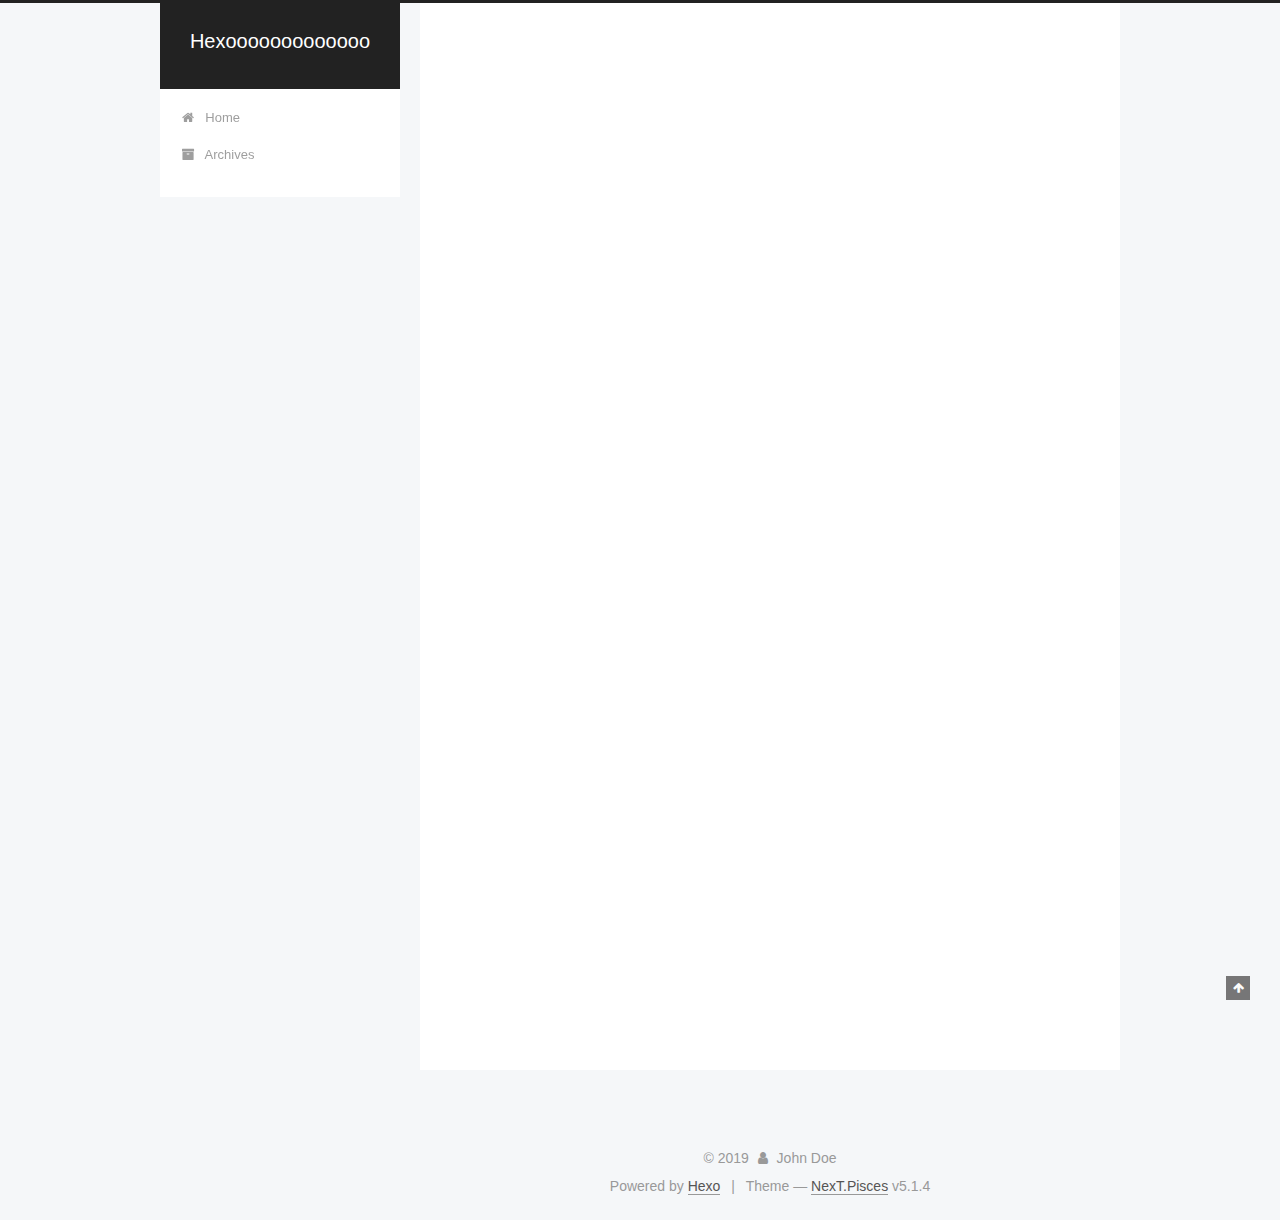
==== commit 7beae0ed: "Site updated: 2019-06-27 23:07:23" ====
--- a/index.html
+++ b/index.html
@@ -5,7 +5,7 @@
   
 
 
-<html class="theme-next muse use-motion" lang>
+<html class="theme-next pisces use-motion" lang>
 <head><meta name="generator" content="Hexo 3.9.0">
   <meta charset="UTF-8">
 <meta http-equiv="X-UA-Compatible" content="IE=edge">
@@ -93,7 +93,7 @@
   var NexT = window.NexT || {};
   var CONFIG = {
     root: '/',
-    scheme: 'Muse',
+    scheme: 'Pisces',
     version: '5.1.4',
     sidebar: {"position":"left","display":"post","offset":12,"b2t":false,"scrollpercent":false,"onmobile":false},
     fancybox: true,
@@ -453,7 +453,7 @@
 
 
 
-  <div class="theme-info">Theme &mdash; <a class="theme-link" target="_blank" href="https://github.com/iissnan/hexo-theme-next">NexT.Muse</a> v5.1.4</div>
+  <div class="theme-info">Theme &mdash; <a class="theme-link" target="_blank" href="https://github.com/iissnan/hexo-theme-next">NexT.Pisces</a> v5.1.4</div>
 
 
 
@@ -553,6 +553,13 @@
   
   
 
+
+  <script type="text/javascript" src="/js/src/affix.js?v=5.1.4"></script>
+
+  <script type="text/javascript" src="/js/src/schemes/pisces.js?v=5.1.4"></script>
+
+
+
   
 
   
--- a/css/main.css
+++ b/css/main.css
@@ -189,7 +189,7 @@
   font-size: 14px;
   line-height: 2;
   color: #555;
-  background: #fff;
+  background: #f5f7f9;
 }
 @media (max-width: 767px) {
   body {
@@ -653,8 +653,8 @@
 @media (min-width: 992px) {
   .full-image.full-image.full-image.full-image {
     max-width: none;
-    width: 110%;
-    margin: 25px -5%;
+    width: 118%;
+    margin: 0 -9%;
   }
 }
 .blockquote-center,
@@ -940,11 +940,11 @@
   display: inline-block;
   padding: 0 20px;
   font-size: 14px;
-  color: #fff;
-  background: #222;
-  border: 2px solid #222;
+  color: #555;
+  background: #fff;
+  border: 2px solid #555;
   text-decoration: none;
-  border-radius: 0;
+  border-radius: 2px;
   transition-property: background-color;
   transition-duration: 0.2s;
   transition-timing-function: ease-in-out;
@@ -953,8 +953,8 @@
 }
 .btn:hover {
   border-color: #222;
-  color: #222;
-  background: #fff;
+  color: #fff;
+  background: #222;
 }
 .btn +.btn {
   margin: 0 0 8px 8px;
@@ -1066,7 +1066,7 @@
   width: 24px;
   background: #222;
   font-size: 12px;
-  opacity: 1;
+  opacity: 0.6;
   color: #fff;
   cursor: pointer;
   text-align: center;
@@ -1087,7 +1087,7 @@
   }
 }
 .back-to-top.back-to-top-on {
-  bottom: 19px;
+  bottom: 30px;
 }
 .header {
   background: transparent;
@@ -1136,7 +1136,7 @@
 .site-subtitle {
   margin-top: 10px;
   font-size: 13px;
-  color: #999;
+  color: #ddd;
 }
 .use-motion .brand {
   opacity: 0;
@@ -1209,7 +1209,8 @@
   transition-timing-function: ease-in-out;
   transition-delay: 0s;
 }
-.menu .menu-item a:hover {
+.menu .menu-item a:hover,
+.menu-item-active a {
   border-bottom-color: #222;
 }
 .menu .menu-item .fa {
@@ -1738,20 +1739,20 @@
   display: block;
   margin: 0 auto;
   padding: 2px;
-  max-width: 96px;
+  max-width: 120px;
   height: auto;
-  border: 2px solid #333;
+  border: 1px solid #eee;
 }
 .site-author-name {
-  margin: 5px 0 0;
+  margin: 0;
   text-align: center;
-  color: #f5f5f5;
-  font-weight: normal;
+  color: #222;
+  font-weight: 600;
 }
 .site-description {
-  margin-top: 5px;
+  margin-top: 0;
   text-align: center;
-  font-size: 14px;
+  font-size: 13px;
   color: #999;
 }
 .site-state {
@@ -1763,7 +1764,7 @@
 .site-state-item {
   display: inline-block;
   padding: 0 15px;
-  border-left: 1px solid #333;
+  border-left: 1px solid #eee;
 }
 .site-state-item:first-child {
   border-left: none;
@@ -1776,11 +1777,11 @@
   text-align: center;
   color: inherit;
   font-weight: 600;
-  font-size: 18px;
+  font-size: 16px;
 }
 .site-state-item-name {
   font-size: 13px;
-  color: inherit;
+  color: #999;
 }
 .feed-link {
   margin-top: 20px;
@@ -1822,7 +1823,7 @@
   width: 4px;
   height: 4px;
   border-radius: 50%;
-  background: #9cc3ff;
+  background: #36b6c1;
 }
 .links-of-blogroll {
   font-size: 13px;
@@ -1860,7 +1861,7 @@
   color: #555;
 }
 .sidebar-nav li:hover {
-  color: #f5f5f5;
+  color: #fc6423;
 }
 .page-post-detail .sidebar-nav-toc {
   padding: 0 5px;
@@ -1869,11 +1870,11 @@
   margin-left: 10px;
 }
 .sidebar-nav .sidebar-nav-active {
-  color: #87daff;
-  border-bottom-color: #87daff;
+  color: #fc6423;
+  border-bottom-color: #fc6423;
 }
 .sidebar-nav .sidebar-nav-active:hover {
-  color: #87daff;
+  color: #fc6423;
 }
 .sidebar-panel {
   display: none;
@@ -1906,12 +1907,12 @@
   transition-timing-function: ease-in-out;
   transition-delay: 0s;
   transition-property: all;
-  color: #999;
-  border-bottom-color: #555;
+  color: #666;
+  border-bottom-color: #ccc;
 }
 .post-toc ol a:hover {
-  color: #ccc;
-  border-bottom-color: #ccc;
+  color: #000;
+  border-bottom-color: #000;
 }
 .post-toc .nav-item {
   overflow: hidden;
@@ -1933,14 +1934,14 @@
   display: block;
 }
 .post-toc .nav .active > a {
-  color: #87daff;
-  border-bottom-color: #87daff;
+  color: #fc6423;
+  border-bottom-color: #fc6423;
 }
 .post-toc .nav .active-current > a {
-  color: #87daff;
+  color: #fc6423;
 }
 .post-toc .nav .active-current > a:hover {
-  color: #87daff;
+  color: #fc6423;
 }
 .footer {
   font-size: 14px;
@@ -2345,6 +2346,16 @@
   transform: translate(-50%, -50%);
   color: #ccc;
 }
+@media (min-width: 768px) and (max-width: 991px) {
+  .busuanzi-count {
+    width: auto;
+  }
+}
+@media (max-width: 767px) {
+  .busuanzi-count {
+    width: auto;
+  }
+}
 .site-uv,
 .site-pv,
 .page-pv {
@@ -2580,83 +2591,403 @@
   }
 }
 .page-post-detail .sidebar-toggle-line {
-  background: #87daff;
+  background: #fc6423;
 }
 .page-post-detail .comments {
   overflow: hidden;
 }
-@media (max-width: 767px) {
-  .header-inner,
-  .container .main-inner,
+.header {
+  position: relative;
+  margin: 0 auto;
+  width: 960px;
+}
+@media (min-width: 768px) and (max-width: 991px) {
+  .header {
+    width: auto;
+  }
+}
+@media (max-width: 767px) {
+  .header {
+    width: auto;
+  }
+}
+.header-inner {
+  position: absolute;
+  top: 0;
+  overflow: hidden;
+  padding: 0;
+  width: 240px;
+  background: #fff;
+  box-shadow: initial;
+  border-radius: initial;
+}
+@media (min-width: 1600px) {
+  .container .header-inner {
+    width: 240px;
+  }
+}
+@media (min-width: 768px) and (max-width: 991px) {
+  .header-inner {
+    position: relative;
+    width: auto;
+    border-radius: initial;
+  }
+}
+@media (max-width: 767px) {
+  .header-inner {
+    position: relative;
+    width: auto;
+    border-radius: initial;
+  }
+}
+.main:before,
+.main:after {
+  content: " ";
+  display: table;
+}
+.main:after {
+  clear: both;
+}
+@media (min-width: 768px) and (max-width: 991px) {
+  .main {
+    padding-bottom: 100px;
+  }
+}
+@media (max-width: 767px) {
+  .main {
+    padding-bottom: 100px;
+  }
+}
+.container .main-inner {
+  width: 960px;
+}
+@media (min-width: 768px) and (max-width: 991px) {
+  .container .main-inner {
+    width: auto;
+  }
+}
+@media (max-width: 767px) {
+  .container .main-inner {
+    width: auto;
+  }
+}
+.content-wrap {
+  float: right;
+  box-sizing: border-box;
+  padding: 40px;
+  width: 700px;
+  background: #fff;
+  min-height: 700px;
+  box-shadow: initial;
+  border-radius: initial;
+}
+@media (min-width: 768px) and (max-width: 991px) {
+  .content-wrap {
+    width: 100%;
+    padding: 20px;
+    border-radius: initial;
+  }
+}
+@media (max-width: 767px) {
+  .content-wrap {
+    width: 100%;
+    padding: 20px;
+    min-height: auto;
+    border-radius: initial;
+  }
+}
+.sidebar {
+  position: static;
+  float: left;
+  margin-top: 300px;
+  width: 240px;
+  background: #f5f7f9;
+  box-shadow: none;
+}
+@media (min-width: 768px) and (max-width: 991px) {
+  .sidebar {
+    display: none;
+  }
+}
+@media (max-width: 767px) {
+  .sidebar {
+    display: none;
+  }
+}
+.sidebar-toggle {
+  display: none;
+}
+.footer-inner {
+  width: 960px;
+  padding-left: 260px;
+}
+@media (min-width: 768px) and (max-width: 991px) {
   .footer-inner {
     width: auto;
-  }
-}
-embed {
-  display: block;
-  margin: 0px auto 25px auto;
-}
-.custom-logo .site-meta-headline {
-  text-align: center;
-}
-.custom-logo .brand {
+    padding-left: 0 !important;
+    padding-right: 0 !important;
+  }
+}
+@media (max-width: 767px) {
+  .footer-inner {
+    width: auto;
+    padding-left: 0 !important;
+    padding-right: 0 !important;
+  }
+}
+.sidebar-position-right .header-inner {
+  right: 0;
+}
+.sidebar-position-right .content-wrap {
+  float: left;
+}
+.sidebar-position-right .sidebar {
+  float: right;
+}
+.sidebar-position-right .footer-inner {
+  padding-left: 0;
+  padding-right: 260px;
+}
+.site-brand-wrapper {
+  position: relative;
+}
+.site-meta {
+  padding: 20px 0;
+  color: #fff;
+  background: #222;
+}
+@media (min-width: 768px) and (max-width: 991px) {
+  .site-meta {
+    box-shadow: 0 0 16px rgba(0,0,0,0.5);
+  }
+}
+@media (max-width: 767px) {
+  .site-meta {
+    box-shadow: 0 0 16px rgba(0,0,0,0.5);
+  }
+}
+.brand {
+  padding: 0;
   background: none;
 }
-.custom-logo .site-title {
-  margin: 10px auto 0;
-  font-size: 24px;
-  color: #222;
-}
-.custom-logo .site-title a {
-  border: none;
-}
-.custom-logo-image {
-  margin: 0 auto;
-  padding: 5px;
-  max-width: 150px;
-  background: #fff;
-}
-@media (max-width: 767px) {
-  .site-nav {
-    position: absolute;
-    left: 0;
-    top: 52px;
-    margin: 0;
-    width: 100%;
-    padding: 0;
-    background: #fff;
-    border-bottom: 1px solid #ddd;
-    z-index: 1030;
-  }
-}
-@media (max-width: 767px) {
-  .menu {
-    text-align: left;
-  }
-}
-@media (max-width: 767px) {
-  .menu .menu-item {
-    display: block;
-    margin: 0 10px;
-    vertical-align: top;
-  }
-}
-@media (max-width: 767px) {
-  .menu .menu-item br {
-    display: none;
-  }
-}
-@media (max-width: 767px) {
-  .menu .menu-item a {
-    padding: 5px 10px;
-  }
-}
-.menu .menu-item .fa {
-  margin-right: 0;
+.brand:hover {
+  color: #fff;
+}
+.site-subtitle {
+  margin: 10px 10px 0;
+  font-weight: initial;
 }
 .site-search form {
   display: none;
 }
+.site-nav {
+  border-top: none;
+}
+@media (min-width: 768px) and (max-width: 991px) {
+  .site-nav {
+    display: none !important;
+  }
+}
+@media (min-width: 768px) and (max-width: 991px) {
+  .site-nav-on {
+    display: block !important;
+  }
+}
+.menu .menu-item {
+  display: block;
+  margin: 0;
+}
+.menu .menu-item a {
+  position: relative;
+  box-sizing: border-box;
+  padding: 5px 20px;
+  text-align: left;
+  line-height: inherit;
+  transition-property: background-color;
+  transition-duration: 0.2s;
+  transition-timing-function: ease-in-out;
+  transition-delay: 0s;
+}
+.menu .menu-item a:hover,
+.menu-item-active a {
+  background: #f9f9f9;
+  border-bottom-color: #fff;
+}
+.menu .menu-item br {
+  display: none;
+}
+.menu-item-active a:after {
+  content: " ";
+  position: absolute;
+  top: 50%;
+  margin-top: -3px;
+  right: 15px;
+  width: 6px;
+  height: 6px;
+  border-radius: 50%;
+  background-color: #bbb;
+}
+.btn-bar {
+  background-color: #fff;
+}
+.site-nav-toggle {
+  left: 20px;
+  top: 50%;
+  -webkit-transform: translateY(-50%);
+  -webkit-transform: translateY(-50%);
+  -moz-transform: translateY(-50%);
+  -ms-transform: translateY(-50%);
+  -o-transform: translateY(-50%);
+  transform: translateY(-50%);
+}
+@media (min-width: 768px) and (max-width: 991px) {
+  .site-nav-toggle {
+    display: block;
+  }
+}
+.use-motion .sidebar .motion-element {
+  opacity: 1;
+}
+.sidebar {
+  margin-left: -100%;
+  right: auto;
+  bottom: auto;
+  -webkit-transform: none;
+}
+.sidebar-inner {
+  box-sizing: border-box;
+  width: 240px;
+  color: #555;
+  background: #fff;
+  box-shadow: initial;
+  border-radius: initial;
+  opacity: 0;
+}
+.sidebar-inner.affix {
+  position: fixed;
+  top: 12px;
+}
+.sidebar-inner.affix-bottom {
+  position: absolute;
+}
+.site-overview {
+  text-align: left;
+}
+.site-author:before,
+.site-author:after {
+  content: " ";
+  display: table;
+}
+.site-author:after {
+  clear: both;
+}
+.sidebar a {
+  color: #555;
+}
+.sidebar a:hover {
+  color: #222;
+}
+.site-state-item {
+  padding: 0 10px;
+}
+.links-of-author-item a:before {
+  display: none;
+}
+.links-of-author-item a {
+  border-bottom: none;
+  text-decoration: underline;
+}
+.feed-link {
+  border-top: 1px dotted #ccc;
+  border-bottom: 1px dotted #ccc;
+  text-align: center;
+}
+.feed-link a {
+  display: block;
+  color: #fc6423;
+  border: none;
+}
+.feed-link a:hover {
+  background: none;
+  color: #e34603;
+}
+.feed-link a:hover i {
+  color: #e34603;
+}
+.links-of-author {
+  display: flex;
+  flex-wrap: wrap;
+  justify-content: center;
+}
+.links-of-author-item {
+  margin: 5px 0 0;
+  width: 50%;
+}
+.links-of-author-item a {
+  max-width: 216px;
+  box-sizing: border-box;
+  display: inline-block;
+  margin-right: 0;
+  margin-bottom: 0;
+  padding: 0 5px;
+  overflow: hidden;
+  white-space: nowrap;
+  text-overflow: ellipsis;
+}
+.links-of-author-item a {
+  display: block;
+  text-decoration: none;
+}
+.links-of-author-item a:hover {
+  border-radius: 4px;
+  background: #eee;
+}
+.links-of-author-item .fa {
+  margin-right: 2px;
+  font-size: 16px;
+}
+.links-of-author-item .fa-globe {
+  font-size: 15px;
+}
+.links-of-blogroll {
+  text-align: center;
+  margin-top: 20px;
+  padding: 3px 0 0;
+  border-top: 1px dotted #ccc;
+}
+.links-of-blogroll-title {
+  margin-top: 0;
+}
+.links-of-blogroll-item {
+  padding: 0;
+}
+.links-of-blogroll-inline:before,
+.links-of-blogroll-inline:after {
+  content: " ";
+  display: table;
+}
+.links-of-blogroll-inline:after {
+  clear: both;
+}
 .links-of-blogroll-inline .links-of-blogroll-item {
-  display: inline-block;
-}
+  margin: 5px 0 0;
+  width: 50%;
+  display: inline-block;
+  width: unset;
+}
+.links-of-blogroll-inline .links-of-blogroll-item a {
+  max-width: 216px;
+  box-sizing: border-box;
+  display: inline-block;
+  margin-right: 0;
+  margin-bottom: 0;
+  padding: 0 5px;
+  overflow: hidden;
+  white-space: nowrap;
+  text-overflow: ellipsis;
+}
+@media (max-width: 767px) {
+  .post-body {
+    text-align: justify;
+  }
+}
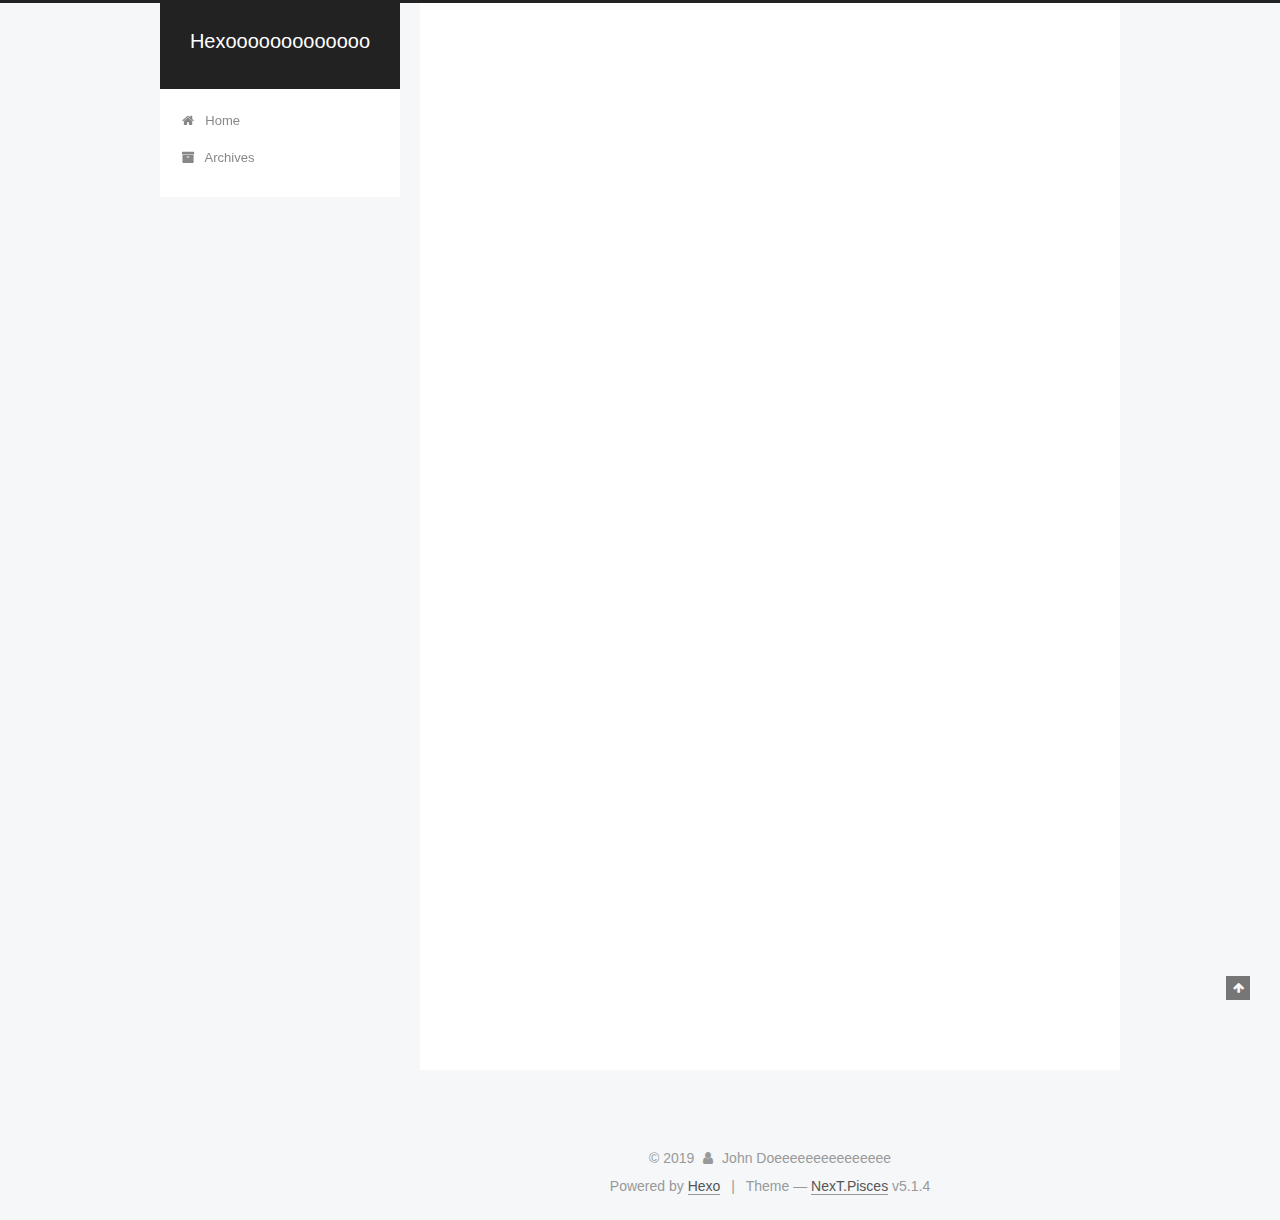
==== commit 0473e408: "Site updated: 2019-06-27 23:10:24" ====
--- a/index.html
+++ b/index.html
@@ -232,7 +232,7 @@
     <link itemprop="mainEntityOfPage" href="http://yoursite.com/2019/06/27/hello-world/">
 
     <span hidden itemprop="author" itemscope itemtype="http://schema.org/Person">
-      <meta itemprop="name" content="John Doe">
+      <meta itemprop="name" content="John Doeeeeeeeeeeeeeee">
       <meta itemprop="description" content>
       <meta itemprop="image" content="/images/avatar.gif">
     </span>
@@ -383,7 +383,7 @@
         <div class="site-overview">
           <div class="site-author motion-element" itemprop="author" itemscope itemtype="http://schema.org/Person">
             
-              <p class="site-author-name" itemprop="name">John Doe</p>
+              <p class="site-author-name" itemprop="name">John Doeeeeeeeeeeeeeee</p>
               <p class="site-description motion-element" itemprop="description"></p>
           </div>
 
@@ -439,7 +439,7 @@
   <span class="with-love">
     <i class="fa fa-user"></i>
   </span>
-  <span class="author" itemprop="copyrightHolder">John Doe</span>
+  <span class="author" itemprop="copyrightHolder">John Doeeeeeeeeeeeeeee</span>
 
   
 </div>
--- a/css/main.css
+++ b/css/main.css
@@ -1823,7 +1823,7 @@
   width: 4px;
   height: 4px;
   border-radius: 50%;
-  background: #36b6c1;
+  background: #593906;
 }
 .links-of-blogroll {
   font-size: 13px;
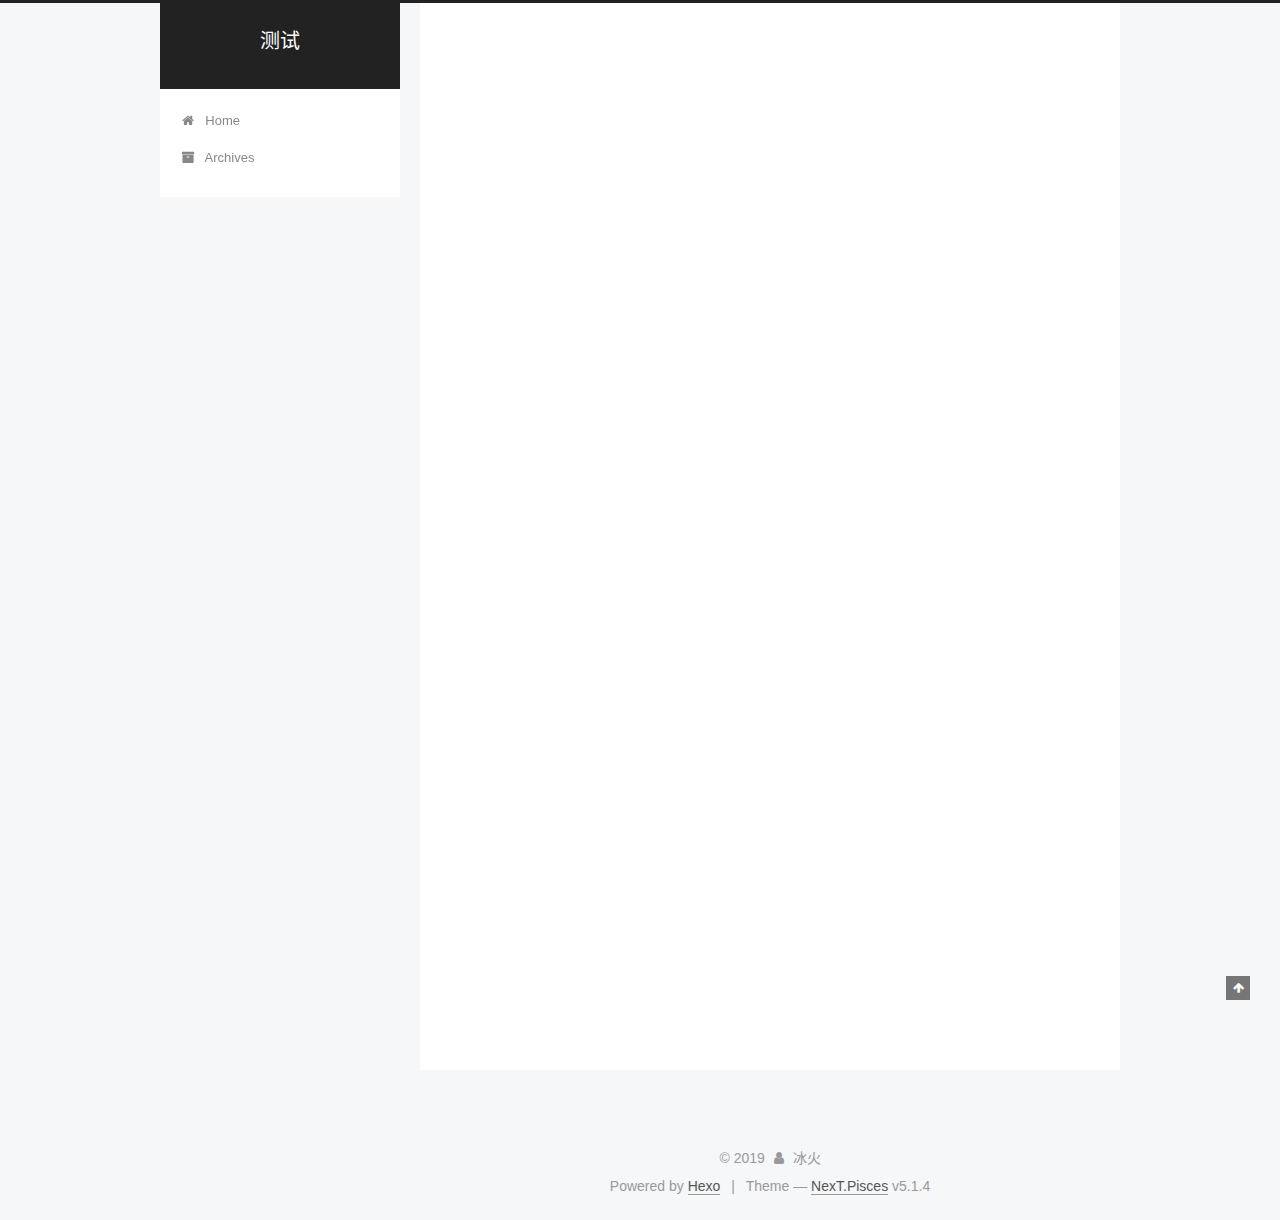
==== commit f27a143c: "Site updated: 2019-06-27 23:16:36" ====
--- a/index.html
+++ b/index.html
@@ -5,7 +5,7 @@
   
 
 
-<html class="theme-next pisces use-motion" lang>
+<html class="theme-next pisces use-motion" lang="zh-CN">
 <head><meta name="generator" content="Hexo 3.9.0">
   <meta charset="UTF-8">
 <meta http-equiv="X-UA-Compatible" content="IE=edge">
@@ -80,12 +80,12 @@
 
 
 <meta property="og:type" content="website">
-<meta property="og:title" content="Hexooooooooooooo">
+<meta property="og:title" content="测试">
 <meta property="og:url" content="http://yoursite.com/index.html">
-<meta property="og:site_name" content="Hexooooooooooooo">
-<meta property="og:locale" content="default">
+<meta property="og:site_name" content="测试">
+<meta property="og:locale" content="zh-CN">
 <meta name="twitter:card" content="summary">
-<meta name="twitter:title" content="Hexooooooooooooo">
+<meta name="twitter:title" content="测试">
 
 
 
@@ -121,7 +121,7 @@
 
 
 
-  <title>Hexooooooooooooo</title>
+  <title>测试</title>
   
 
 
@@ -133,7 +133,7 @@
 
 </head>
 
-<body itemscope itemtype="http://schema.org/WebPage" lang="default">
+<body itemscope itemtype="http://schema.org/WebPage" lang="zh-CN">
 
   
   
@@ -152,7 +152,7 @@
     <div class="custom-logo-site-title">
       <a href="/" class="brand" rel="start">
         <span class="logo-line-before"><i></i></span>
-        <span class="site-title">Hexooooooooooooo</span>
+        <span class="site-title">测试</span>
         <span class="logo-line-after"><i></i></span>
       </a>
     </div>
@@ -232,13 +232,13 @@
     <link itemprop="mainEntityOfPage" href="http://yoursite.com/2019/06/27/hello-world/">
 
     <span hidden itemprop="author" itemscope itemtype="http://schema.org/Person">
-      <meta itemprop="name" content="John Doeeeeeeeeeeeeeee">
+      <meta itemprop="name" content="冰火">
       <meta itemprop="description" content>
       <meta itemprop="image" content="/images/avatar.gif">
     </span>
 
     <span hidden itemprop="publisher" itemscope itemtype="http://schema.org/Organization">
-      <meta itemprop="name" content="Hexooooooooooooo">
+      <meta itemprop="name" content="测试">
     </span>
 
     
@@ -383,7 +383,7 @@
         <div class="site-overview">
           <div class="site-author motion-element" itemprop="author" itemscope itemtype="http://schema.org/Person">
             
-              <p class="site-author-name" itemprop="name">John Doeeeeeeeeeeeeeee</p>
+              <p class="site-author-name" itemprop="name">冰火</p>
               <p class="site-description motion-element" itemprop="description"></p>
           </div>
 
@@ -439,7 +439,7 @@
   <span class="with-love">
     <i class="fa fa-user"></i>
   </span>
-  <span class="author" itemprop="copyrightHolder">John Doeeeeeeeeeeeeeee</span>
+  <span class="author" itemprop="copyrightHolder">冰火</span>
 
   
 </div>
--- a/css/main.css
+++ b/css/main.css
@@ -1823,7 +1823,7 @@
   width: 4px;
   height: 4px;
   border-radius: 50%;
-  background: #593906;
+  background: #82f77c;
 }
 .links-of-blogroll {
   font-size: 13px;
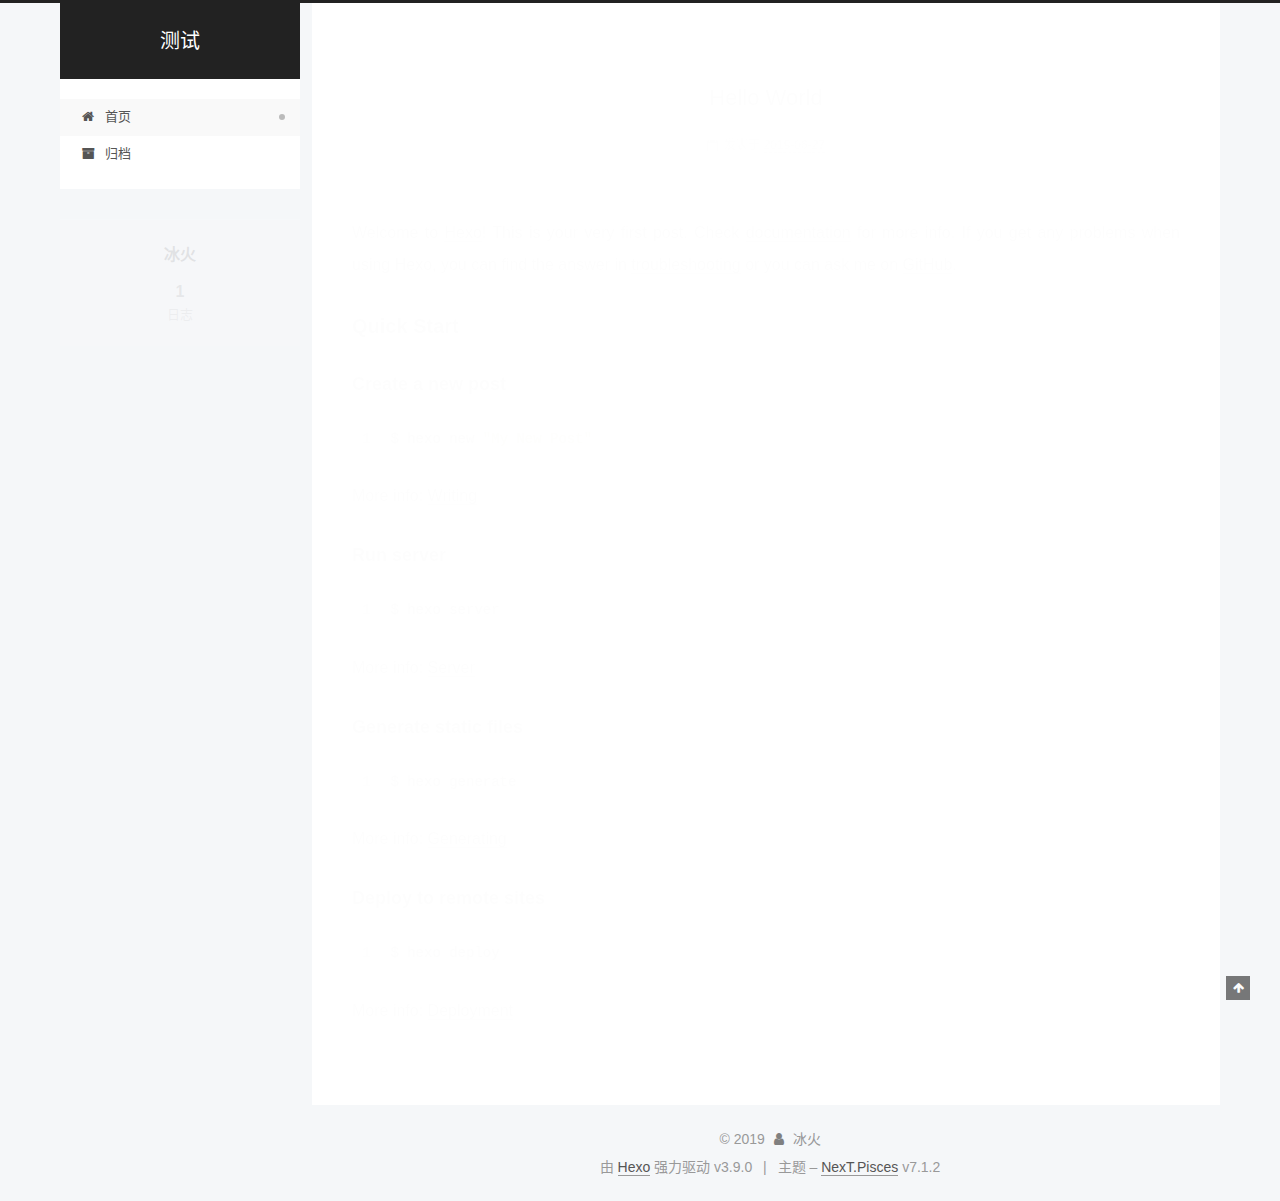
==== commit 2262fdf4: "Site updated: 2019-06-27 23:40:29" ====
--- a/index.html
+++ b/index.html
@@ -1,4 +1,13 @@
 <!DOCTYPE html>
+
+
+
+
+
+
+
+
+
 
 
 
@@ -9,7 +18,7 @@
 <head><meta name="generator" content="Hexo 3.9.0">
   <meta charset="UTF-8">
 <meta http-equiv="X-UA-Compatible" content="IE=edge">
-<meta name="viewport" content="width=device-width, initial-scale=1, maximum-scale=1">
+<meta name="viewport" content="width=device-width, initial-scale=1, maximum-scale=2">
 <meta name="theme-color" content="#222">
 
 
@@ -20,89 +29,55 @@
 
 
 
-<meta http-equiv="Cache-Control" content="no-transform">
-<meta http-equiv="Cache-Control" content="no-siteapp">
-
-
-
-
-
-
-
-
-
-
-
-
-
-
-
-
-  
-  
-  <link href="/lib/fancybox/source/jquery.fancybox.css?v=2.1.5" rel="stylesheet" type="text/css">
-
-
-
-
-
-
-
-<link href="/lib/font-awesome/css/font-awesome.min.css?v=4.6.2" rel="stylesheet" type="text/css">
-
-<link href="/css/main.css?v=5.1.4" rel="stylesheet" type="text/css">
-
-
-  <link rel="apple-touch-icon" sizes="180x180" href="/images/apple-touch-icon-next.png?v=5.1.4">
-
-
-  <link rel="icon" type="image/png" sizes="32x32" href="/images/favicon-32x32-next.png?v=5.1.4">
-
-
-  <link rel="icon" type="image/png" sizes="16x16" href="/images/favicon-16x16-next.png?v=5.1.4">
-
-
-  <link rel="mask-icon" href="/images/logo.svg?v=5.1.4" color="#222">
-
-
-
-
-
-  <meta name="keywords" content="Hexo, NexT">
-
-
-
-
-
-
-
-
-
-
-<meta property="og:type" content="website">
-<meta property="og:title" content="测试">
-<meta property="og:url" content="http://yoursite.com/index.html">
-<meta property="og:site_name" content="测试">
-<meta property="og:locale" content="zh-CN">
-<meta name="twitter:card" content="summary">
-<meta name="twitter:title" content="测试">
-
-
-
-<script type="text/javascript" id="hexo.configurations">
+
+
+
+
+
+
+
+
+
+
+
+
+
+<link rel="stylesheet" href="/lib/font-awesome/css/font-awesome.min.css?v=4.7.0">
+
+<link rel="stylesheet" href="/css/main.css?v=7.1.2">
+
+
+  <link rel="apple-touch-icon" sizes="180x180" href="/images/apple-touch-icon-next.png?v=7.1.2">
+
+
+  <link rel="icon" type="image/png" sizes="32x32" href="/images/favicon-32x32-next.png?v=7.1.2">
+
+
+  <link rel="icon" type="image/png" sizes="16x16" href="/images/favicon-16x16-next.png?v=7.1.2">
+
+
+  <link rel="mask-icon" href="/images/logo.svg?v=7.1.2" color="#222">
+
+
+
+
+
+
+
+<script id="hexo.configurations">
   var NexT = window.NexT || {};
   var CONFIG = {
     root: '/',
     scheme: 'Pisces',
-    version: '5.1.4',
-    sidebar: {"position":"left","display":"post","offset":12,"b2t":false,"scrollpercent":false,"onmobile":false},
-    fancybox: true,
+    version: '7.1.2',
+    sidebar: {"position":"left","display":"post","offset":12,"onmobile":false,"dimmer":false},
+    back2top: true,
+    back2top_sidebar: false,
+    fancybox: false,
+    fastclick: false,
+    lazyload: false,
     tabs: true,
     motion: {"enable":true,"async":false,"transition":{"post_block":"fadeIn","post_header":"slideDownIn","post_body":"slideDownIn","coll_header":"slideLeftIn","sidebar":"slideUpIn"}},
-    duoshuo: {
-      userId: '0',
-      author: 'Author'
-    },
     algolia: {
       applicationID: '',
       apiKey: '',
@@ -114,12 +89,34 @@
 </script>
 
 
-
+  
+
+
+
+
+  <meta property="og:type" content="website">
+<meta property="og:title" content="测试">
+<meta property="og:url" content="http://yoursite.com/index.html">
+<meta property="og:site_name" content="测试">
+<meta property="og:locale" content="zh-CN">
+<meta name="twitter:card" content="summary">
+<meta name="twitter:title" content="测试">
+
+
+
+
+
+  
+  
   <link rel="canonical" href="http://yoursite.com/">
 
 
 
-
+<script id="page.configurations">
+  CONFIG.page = {
+    sidebar: "",
+  };
+</script>
 
   <title>测试</title>
   
@@ -130,6 +127,35 @@
 
 
 
+
+
+
+
+
+  <noscript>
+  <style>
+  .use-motion .motion-element,
+  .use-motion .brand,
+  .use-motion .menu-item,
+  .sidebar-inner,
+  .use-motion .post-block,
+  .use-motion .pagination,
+  .use-motion .comments,
+  .use-motion .post-header,
+  .use-motion .post-body,
+  .use-motion .collection-title { opacity: initial; }
+
+  .use-motion .logo,
+  .use-motion .site-title,
+  .use-motion .site-subtitle {
+    opacity: initial;
+    top: initial;
+  }
+
+  .use-motion .logo-line-before i { left: initial; }
+  .use-motion .logo-line-after i { right: initial; }
+  </style>
+</noscript>
 
 </head>
 
@@ -146,7 +172,7 @@
 
     <header id="header" class="header" itemscope itemtype="http://schema.org/WPHeader">
       <div class="header-inner"><div class="site-brand-wrapper">
-  <div class="site-meta ">
+  <div class="site-meta">
     
 
     <div class="custom-logo-site-title">
@@ -156,13 +182,12 @@
         <span class="logo-line-after"><i></i></span>
       </a>
     </div>
-      
-        <p class="site-subtitle"></p>
-      
+    
+    
   </div>
 
   <div class="site-nav-toggle">
-    <button>
+    <button aria-label="切换导航栏">
       <span class="btn-bar"></span>
       <span class="btn-bar"></span>
       <span class="btn-bar"></span>
@@ -170,48 +195,74 @@
   </div>
 </div>
 
+
+
 <nav class="site-nav">
   
-
-  
     <ul id="menu" class="menu">
       
         
-        <li class="menu-item menu-item-home">
-          <a href="/" rel="section">
-            
-              <i class="menu-item-icon fa fa-fw fa-home"></i> <br>
-            
-            Home
-          </a>
-        </li>
-      
-        
-        <li class="menu-item menu-item-archives">
-          <a href="/archives/" rel="section">
-            
-              <i class="menu-item-icon fa fa-fw fa-archive"></i> <br>
-            
-            Archives
-          </a>
-        </li>
-      
-
+        
+        
+          
+          <li class="menu-item menu-item-home menu-item-active">
+
+    
+    
+      
+    
+
+    
+
+    <a href="/" rel="section"><i class="menu-item-icon fa fa-fw fa-home"></i> <br>首页</a>
+
+  </li>
+        
+        
+        
+          
+          <li class="menu-item menu-item-archives">
+
+    
+    
+      
+    
+
+    
+
+    <a href="/archives/" rel="section"><i class="menu-item-icon fa fa-fw fa-archive"></i> <br>归档</a>
+
+  </li>
+
+      
       
     </ul>
   
 
   
+
+  
 </nav>
 
 
 
- </div>
+  
+
+
+
+</div>
     </header>
+
+    
+
 
     <main id="main" class="main">
       <div class="main-inner">
         <div class="content-wrap">
+          
+            
+
+          
           <div id="content" class="content">
             
   <section id="posts" class="posts-expand">
@@ -222,6 +273,8 @@
 
   
   
+  
+
   
 
   <article class="post post-type-normal" itemscope itemtype="http://schema.org/Article">
@@ -248,23 +301,33 @@
         
           <h1 class="post-title" itemprop="name headline">
                 
-                <a class="post-title-link" href="/2019/06/27/hello-world/" itemprop="url">Hello World</a></h1>
+                
+                <a href="/2019/06/27/hello-world/" class="post-title-link" itemprop="url">Hello World</a>
+              
+            
+          </h1>
         
 
         <div class="post-meta">
           <span class="post-time">
+
+            
+            
+            
+
             
               <span class="post-meta-item-icon">
                 <i class="fa fa-calendar-o"></i>
               </span>
               
-                <span class="post-meta-item-text">Posted on</span>
-              
-              <time title="Post created" itemprop="dateCreated datePublished" datetime="2019-06-27T22:48:04+08:00">
-                2019-06-27
-              </time>
-            
-
+                <span class="post-meta-item-text">发表于</span>
+              
+
+              
+                
+              
+
+              <time title="创建时间：2019-06-27 22:48:04" itemprop="dateCreated datePublished" datetime="2019-06-27T22:48:04+08:00">2019-06-27</time>
             
 
             
@@ -273,6 +336,7 @@
           
 
           
+            
             
           
 
@@ -318,12 +382,18 @@
         
       
     </div>
-    
-    
-    
-
-    
-
+
+    
+
+    
+    
+    
+
+    
+
+    
+      
+    
     
 
     
@@ -354,9 +424,6 @@
 
 
           </div>
-          
-
-
           
 
         </div>
@@ -372,54 +439,57 @@
   </div>
 
   <aside id="sidebar" class="sidebar">
-    
     <div class="sidebar-inner">
 
       
 
       
 
-      <section class="site-overview-wrap sidebar-panel sidebar-panel-active">
+      <div class="site-overview-wrap sidebar-panel sidebar-panel-active">
         <div class="site-overview">
           <div class="site-author motion-element" itemprop="author" itemscope itemtype="http://schema.org/Person">
             
               <p class="site-author-name" itemprop="name">冰火</p>
-              <p class="site-description motion-element" itemprop="description"></p>
+              <div class="site-description motion-element" itemprop="description"></div>
           </div>
 
-          <nav class="site-state motion-element">
-
-            
-              <div class="site-state-item site-state-posts">
-              
-                <a href="/archives/">
-              
-                  <span class="site-state-item-count">1</span>
-                  <span class="site-state-item-name">posts</span>
-                </a>
-              </div>
-            
-
-            
-
-            
-
-          </nav>
-
-          
-
-          
-
-          
-          
-
-          
-          
-
+          
+            <nav class="site-state motion-element">
+              
+                <div class="site-state-item site-state-posts">
+                
+                  <a href="/archives/">
+                
+                    <span class="site-state-item-count">1</span>
+                    <span class="site-state-item-name">日志</span>
+                  </a>
+                </div>
+              
+
+              
+
+              
+            </nav>
+          
+
+          
+
+          
+
+          
+
+          
+
+          
+          
+
+          
+            
+          
           
 
         </div>
-      </section>
+      </div>
 
       
 
@@ -427,6 +497,7 @@
 
     </div>
   </aside>
+  
 
 
         
@@ -436,16 +507,18 @@
     <footer id="footer" class="footer">
       <div class="footer-inner">
         <div class="copyright">&copy; <span itemprop="copyrightYear">2019</span>
-  <span class="with-love">
+  <span class="with-love" id="animate">
     <i class="fa fa-user"></i>
   </span>
   <span class="author" itemprop="copyrightHolder">冰火</span>
 
   
+
+  
 </div>
 
 
-  <div class="powered-by">Powered by <a class="theme-link" target="_blank" href="https://hexo.io">Hexo</a></div>
+  <div class="powered-by">由 <a href="https://hexo.io" class="theme-link" rel="noopener" target="_blank">Hexo</a> 强力驱动 v3.9.0</div>
 
 
 
@@ -453,12 +526,13 @@
 
 
 
-  <div class="theme-info">Theme &mdash; <a class="theme-link" target="_blank" href="https://github.com/iissnan/hexo-theme-next">NexT.Pisces</a> v5.1.4</div>
-
-
-
-
-        
+  <div class="theme-info">主题 – <a href="https://theme-next.org" class="theme-link" rel="noopener" target="_blank">NexT.Pisces</a> v7.1.2</div>
+
+
+
+
+        
+
 
 
 
@@ -479,11 +553,14 @@
 
     
 
+    
+
+    
   </div>
 
   
 
-<script type="text/javascript">
+<script>
   if (Object.prototype.toString.call(window.Promise) !== '[object Function]') {
     window.Promise = null;
   }
@@ -497,124 +574,95 @@
 
 
 
-  
-
-
-
-
-
-
-
-
-
-
-
-
-  
-  
-    <script type="text/javascript" src="/lib/jquery/index.js?v=2.1.3"></script>
-  
-
-  
-  
-    <script type="text/javascript" src="/lib/fastclick/lib/fastclick.min.js?v=1.0.6"></script>
-  
-
-  
-  
-    <script type="text/javascript" src="/lib/jquery_lazyload/jquery.lazyload.js?v=1.9.7"></script>
-  
-
-  
-  
-    <script type="text/javascript" src="/lib/velocity/velocity.min.js?v=1.2.1"></script>
-  
-
-  
-  
-    <script type="text/javascript" src="/lib/velocity/velocity.ui.min.js?v=1.2.1"></script>
-  
-
-  
-  
-    <script type="text/javascript" src="/lib/fancybox/source/jquery.fancybox.pack.js?v=2.1.5"></script>
-  
-
-
-  
-
-
-  <script type="text/javascript" src="/js/src/utils.js?v=5.1.4"></script>
-
-  <script type="text/javascript" src="/js/src/motion.js?v=5.1.4"></script>
-
-
-
-  
-  
-
-
-  <script type="text/javascript" src="/js/src/affix.js?v=5.1.4"></script>
-
-  <script type="text/javascript" src="/js/src/schemes/pisces.js?v=5.1.4"></script>
-
-
-
-  
-
-  
-
-
-  <script type="text/javascript" src="/js/src/bootstrap.js?v=5.1.4"></script>
-
-
-
-  
-
-
-  
-
-
-
-
-	
-
-
-
-
-
-  
-
-
-
-
-
-  
-
-
-
-
-
-
-
-
-
-
-
-
-  
-
-
-
-
-
-  
-
-  
-
-  
-
-  
+
+
+
+
+
+
+
+
+
+
+
+
+
+
+
+
+
+  
+  <script src="/lib/jquery/index.js?v=3.4.1"></script>
+
+  
+  <script src="/lib/velocity/velocity.min.js?v=1.2.1"></script>
+
+  
+  <script src="/lib/velocity/velocity.ui.min.js?v=1.2.1"></script>
+
+
+  
+
+
+  <script src="/js/utils.js?v=7.1.2"></script>
+
+  <script src="/js/motion.js?v=7.1.2"></script>
+
+
+
+  
+  
+
+
+  <script src="/js/affix.js?v=7.1.2"></script>
+
+  <script src="/js/schemes/pisces.js?v=7.1.2"></script>
+
+
+
+  
+
+  
+
+
+  <script src="/js/next-boot.js?v=7.1.2"></script>
+
+
+  
+
+  
+
+  
+
+  
+
+
+
+  
+
+
+
+
+  
+
+  
+
+  
+
+  
+
+  
+
+  
+
+  
+
+  
+
+  
+
+  
+
   
 
   
--- a/css/main.css
+++ b/css/main.css
@@ -1,66 +1,44 @@
-/* normalize.css v3.0.2 | MIT License | git.io/normalize */
+/* normalize.css v8.0.1 | MIT License | github.com/necolas/normalize.css */
 html {
-  font-family: sans-serif; /* 1 */
-  -ms-text-size-adjust: 100%; /* 2 */
+  line-height: 1.15; /* 1 */
   -webkit-text-size-adjust: 100%; /* 2 */
 }
 body {
   margin: 0;
 }
-article,
-aside,
-details,
-figcaption,
-figure,
-footer,
-header,
-hgroup,
-main,
-menu,
-nav,
-section,
-summary {
+main {
   display: block;
-}
-audio,
-canvas,
-progress,
-video {
-  display: inline-block; /* 1 */
-  vertical-align: baseline; /* 2 */
-}
-audio:not([controls]) {
-  display: none;
-  height: 0;
-}
-[hidden],
-template {
-  display: none;
-}
-a {
-  background-color: transparent;
-}
-a:active,
-a:hover {
-  outline: 0;
-}
-abbr[title] {
-  border-bottom: 1px dotted;
-}
-b,
-strong {
-  font-weight: bold;
-}
-dfn {
-  font-style: italic;
 }
 h1 {
   font-size: 2em;
   margin: 0.67em 0;
 }
-mark {
-  background: #ff0;
-  color: #000;
+hr {
+  box-sizing: content-box; /* 1 */
+  height: 0; /* 1 */
+  overflow: visible; /* 2 */
+}
+pre {
+  font-family: monospace, monospace; /* 1 */
+  font-size: 1em; /* 2 */
+}
+a {
+  background-color: transparent;
+}
+abbr[title] {
+  border-bottom: none; /* 1 */
+  text-decoration: underline; /* 2 */
+  text-decoration: underline dotted; /* 2 */
+}
+b,
+strong {
+  font-weight: bolder;
+}
+code,
+kbd,
+samp {
+  font-family: monospace, monospace; /* 1 */
+  font-size: 1em; /* 2 */
 }
 small {
   font-size: 80%;
@@ -72,112 +50,102 @@
   position: relative;
   vertical-align: baseline;
 }
+sub {
+  bottom: -0.25em;
+}
 sup {
   top: -0.5em;
 }
-sub {
-  bottom: -0.25em;
-}
 img {
-  border: 0;
-}
-svg:not(:root) {
-  overflow: hidden;
-}
-figure {
-  margin: 1em 40px;
-}
-hr {
-  -moz-box-sizing: content-box;
-  box-sizing: content-box;
-  height: 0;
-}
-pre {
-  overflow: auto;
-}
-code,
-kbd,
-pre,
-samp {
-  font-family: monospace, monospace;
-  font-size: 1em;
+  border-style: none;
 }
 button,
 input,
 optgroup,
 select,
 textarea {
-  color: inherit; /* 1 */
-  font: inherit; /* 2 */
-  margin: 0; /* 3 */
-}
-button {
+  font-family: inherit; /* 1 */
+  font-size: 100%; /* 1 */
+  line-height: 1.15; /* 1 */
+  margin: 0; /* 2 */
+}
+button,
+input {
+/* 1 */
   overflow: visible;
 }
 button,
 select {
+/* 1 */
   text-transform: none;
 }
 button,
-html input[type="button"],
-input[type="reset"],
-input[type="submit"] {
-  -webkit-appearance: button; /* 2 */
-  cursor: pointer; /* 3 */
-}
-button[disabled],
-html input[disabled] {
-  cursor: default;
+[type="button"],
+[type="reset"],
+[type="submit"] {
+  -webkit-appearance: button;
 }
 button::-moz-focus-inner,
-input::-moz-focus-inner {
-  border: 0;
+[type="button"]::-moz-focus-inner,
+[type="reset"]::-moz-focus-inner,
+[type="submit"]::-moz-focus-inner {
+  border-style: none;
   padding: 0;
 }
-input {
-  line-height: normal;
-}
-input[type="checkbox"],
-input[type="radio"] {
+button:-moz-focusring,
+[type="button"]:-moz-focusring,
+[type="reset"]:-moz-focusring,
+[type="submit"]:-moz-focusring {
+  outline: 1px dotted ButtonText;
+}
+fieldset {
+  padding: 0.35em 0.75em 0.625em;
+}
+legend {
+  box-sizing: border-box; /* 1 */
+  color: inherit; /* 2 */
+  display: table; /* 1 */
+  max-width: 100%; /* 1 */
+  padding: 0; /* 3 */
+  white-space: normal; /* 1 */
+}
+progress {
+  vertical-align: baseline;
+}
+textarea {
+  overflow: auto;
+}
+[type="checkbox"],
+[type="radio"] {
   box-sizing: border-box; /* 1 */
   padding: 0; /* 2 */
 }
-input[type="number"]::-webkit-inner-spin-button,
-input[type="number"]::-webkit-outer-spin-button {
+[type="number"]::-webkit-inner-spin-button,
+[type="number"]::-webkit-outer-spin-button {
   height: auto;
 }
-input[type="search"] {
+[type="search"] {
   -webkit-appearance: textfield; /* 1 */
-  -moz-box-sizing: content-box;
-  -webkit-box-sizing: content-box; /* 2 */
-  box-sizing: content-box;
-}
-input[type="search"]::-webkit-search-cancel-button,
-input[type="search"]::-webkit-search-decoration {
+  outline-offset: -2px; /* 2 */
+}
+[type="search"]::-webkit-search-decoration {
   -webkit-appearance: none;
 }
-fieldset {
-  border: 1px solid #c0c0c0;
-  margin: 0 2px;
-  padding: 0.35em 0.625em 0.75em;
-}
-legend {
-  border: 0; /* 1 */
-  padding: 0; /* 2 */
-}
-textarea {
-  overflow: auto;
-}
-optgroup {
-  font-weight: bold;
-}
-table {
-  border-collapse: collapse;
-  border-spacing: 0;
-}
-td,
-th {
-  padding: 0;
+::-webkit-file-upload-button {
+  -webkit-appearance: button; /* 1 */
+  font: inherit; /* 2 */
+}
+details {
+  display: block;
+}
+summary {
+  display: list-item;
+}
+template {
+  display: none;
+}
+[hidden] {
+  display: none;
 }
 ::selection {
   background: #262a30;
@@ -191,17 +159,12 @@
   color: #555;
   background: #f5f7f9;
 }
-@media (max-width: 767px) {
+@media (max-width: 991px) {
   body {
     padding-right: 0 !important;
   }
 }
-@media (min-width: 768px) and (max-width: 991px) {
-  body {
-    padding-right: 0 !important;
-  }
-}
-@media (min-width: 1600px) {
+@media (min-width: 1200px) {
   body {
     font-size: 16px;
   }
@@ -212,84 +175,120 @@
 h4,
 h5,
 h6 {
-  margin: 0;
+  margin: 20px 0 15px;
   padding: 0;
   font-weight: bold;
   line-height: 1.5;
   font-family: 'Lato', "PingFang SC", "Microsoft YaHei", sans-serif;
 }
-h2,
-h3,
-h4,
-h5,
-h6 {
-  margin: 20px 0 15px;
-}
 h1 {
   font-size: 22px;
+}
+h1 code {
+  font-size: 1em;
 }
 @media (max-width: 767px) {
   h1 {
     font-size: 18px;
   }
+  h1 code {
+    font-size: 1em;
+  }
 }
 h2 {
   font-size: 20px;
+}
+h2 code {
+  font-size: 1em;
 }
 @media (max-width: 767px) {
   h2 {
     font-size: 16px;
   }
+  h2 code {
+    font-size: 1em;
+  }
 }
 h3 {
   font-size: 18px;
+}
+h3 code {
+  font-size: 1em;
 }
 @media (max-width: 767px) {
   h3 {
     font-size: 14px;
   }
+  h3 code {
+    font-size: 1em;
+  }
 }
 h4 {
   font-size: 16px;
+}
+h4 code {
+  font-size: 1em;
 }
 @media (max-width: 767px) {
   h4 {
     font-size: 12px;
   }
+  h4 code {
+    font-size: 1em;
+  }
 }
 h5 {
   font-size: 14px;
+}
+h5 code {
+  font-size: 1em;
 }
 @media (max-width: 767px) {
   h5 {
     font-size: 10px;
   }
+  h5 code {
+    font-size: 1em;
+  }
 }
 h6 {
   font-size: 12px;
+}
+h6 code {
+  font-size: 1em;
 }
 @media (max-width: 767px) {
   h6 {
     font-size: 8px;
   }
+  h6 code {
+    font-size: 1em;
+  }
 }
 p {
   margin: 0 0 20px 0;
 }
-a {
+a,
+span.exturl {
+  overflow-wrap: break-word;
+  word-wrap: break-word;
+  background-color: transparent;
   color: #555;
   text-decoration: none;
   outline: none;
   border-bottom: 1px solid #999;
-  word-wrap: break-word;
-}
-a:hover {
+  cursor: pointer;
+}
+a:hover,
+span.exturl:hover {
   color: #222;
   border-bottom-color: #222;
 }
-blockquote {
-  margin: 0;
-  padding: 0;
+video {
+  max-width: 100%;
+  display: block;
+  margin-left: auto;
+  margin-right: auto;
 }
 img {
   display: block;
@@ -305,6 +304,7 @@
   background-image: repeating-linear-gradient(-45deg, #fff, #fff 4px, transparent 4px, transparent 8px);
 }
 blockquote {
+  margin: 0;
   padding: 0 15px;
   color: #666;
   border-left: 4px solid #ddd;
@@ -326,7 +326,7 @@
   box-shadow: 0.1em 0.1em 0.2em rgba(0,0,0,0.1);
   background-color: #f9f9f9;
   font-family: inherit;
-  background-image: -webkit-linear-gradient(top, #eee, #fff, #eee);
+  background-image: linear-gradient(top, #eee, #fff, #eee);
   padding: 0.1em 0.3em;
   white-space: nowrap;
 }
@@ -380,7 +380,7 @@
   margin-left: 10px;
   margin-right: 5px;
 }
-.affix.affix.affix {
+.affix {
   position: fixed;
 }
 .translation {
@@ -398,20 +398,24 @@
 .use-motion .motion-element {
   opacity: 0;
 }
+.table-container {
+  margin: 20px 0;
+  overflow: auto;
+  -webkit-overflow-scrolling: touch;
+}
+.highlight .table-container {
+  margin: 0px;
+}
 table {
-  margin: 20px 0;
   width: 100%;
   border-collapse: collapse;
   border-spacing: 0;
-  border: 1px solid #ddd;
   font-size: 14px;
-  table-layout: fixed;
-  word-wrap: break-all;
-}
-table>tbody>tr:nth-of-type(odd) {
+}
+table > tbody > tr:nth-of-type(odd) {
   background-color: #f9f9f9;
 }
-table>tbody>tr:hover {
+table > tbody > tr:hover {
   background-color: #f5f5f5;
 }
 caption,
@@ -424,8 +428,8 @@
 }
 th,
 td {
+  border: 1px solid #ddd;
   border-bottom: 3px solid #ddd;
-  border-right: 1px solid #eee;
 }
 th {
   padding-bottom: 10px;
@@ -440,45 +444,52 @@
 }
 .container {
   position: relative;
-  min-height: 100%;
 }
 .header-inner {
   margin: 0 auto;
   padding: 100px 0 70px;
-  width: 700px;
+  width: calc(100% - 20px);
+}
+@media (min-width: 1200px) {
+  .container .header-inner {
+    width: 1160px;
+  }
 }
 @media (min-width: 1600px) {
   .container .header-inner {
-    width: 900px;
-  }
-}
-.main {
-  padding-bottom: 150px;
+    width: 73%;
+  }
 }
 .main-inner {
   margin: 0 auto;
-  width: 700px;
+  width: calc(100% - 20px);
+}
+@media (min-width: 1200px) {
+  .container .main-inner {
+    width: 1160px;
+  }
 }
 @media (min-width: 1600px) {
   .container .main-inner {
-    width: 900px;
+    width: 73%;
   }
 }
 .footer {
-  position: absolute;
-  left: 0;
-  bottom: 0;
-  width: 100%;
-  min-height: 50px;
+  padding: 20px 0;
 }
 .footer-inner {
   box-sizing: border-box;
-  margin: 20px auto;
-  width: 700px;
+  margin: 0px auto;
+  width: calc(100% - 20px);
+}
+@media (min-width: 1200px) {
+  .container .footer-inner {
+    width: 1160px;
+  }
 }
 @media (min-width: 1600px) {
   .container .footer-inner {
-    width: 900px;
+    width: 73%;
   }
 }
 pre,
@@ -486,7 +497,7 @@
   overflow: auto;
   margin: 20px 0;
   padding: 0;
-  font-size: 13px;
+  font-size: 14px;
   color: #4d4d4c;
   background: #f7f7f7;
   line-height: 1.6;
@@ -496,12 +507,13 @@
   font-family: consolas, Menlo, "PingFang SC", "Microsoft YaHei", monospace;
 }
 code {
+  overflow-wrap: break-word;
+  word-wrap: break-word;
   padding: 2px 4px;
-  word-wrap: break-word;
   color: #555;
   background: #eee;
   border-radius: 3px;
-  font-size: 13px;
+  font-size: 14px;
 }
 pre {
   padding: 10px;
@@ -534,6 +546,10 @@
   color: #4d4d4c;
   line-height: 1em;
   margin-bottom: 1em;
+  margin: 0em;
+  padding: 0.5em;
+  background: #eee;
+  border-bottom: 1px solid #e9e9e9;
 }
 .highlight figcaption:before,
 .highlight figcaption:after {
@@ -593,6 +609,7 @@
 pre .variable,
 pre .attribute,
 pre .tag,
+pre .name,
 pre .regexp,
 pre .ruby .constant,
 pre .xml .tag .title,
@@ -607,6 +624,7 @@
 pre .number,
 pre .preprocessor,
 pre .built_in,
+pre .builtin-name,
 pre .literal,
 pre .params,
 pre .constant,
@@ -616,13 +634,13 @@
 pre .ruby .class .title,
 pre .css .rules .attribute,
 pre .string,
+pre .symbol,
 pre .value,
 pre .inheritance,
 pre .header,
 pre .ruby .symbol,
 pre .xml .cdata,
 pre .special,
-pre .number,
 pre .formula {
   color: #718c00;
 }
@@ -644,18 +662,8 @@
 pre .javascript .function {
   color: #8959a8;
 }
-.full-image.full-image.full-image.full-image {
+.posts-expand .post-body img.full-image {
   border: none;
-  max-width: 100%;
-  width: auto;
-  margin: 20px auto 25px;
-}
-@media (min-width: 992px) {
-  .full-image.full-image.full-image.full-image {
-    max-width: none;
-    width: 118%;
-    margin: 0 -9%;
-  }
 }
 .blockquote-center,
 .page-home .post-type-quote blockquote,
@@ -741,6 +749,28 @@
   max-width: 150px;
   max-height: 150px;
 }
+.post-body .label {
+  display: inline;
+  padding: 0 2px;
+}
+.post-body .label.default {
+  background-color: #f0f0f0;
+}
+.post-body .label.primary {
+  background-color: #efe6f7;
+}
+.post-body .label.info {
+  background-color: #e5f2f8;
+}
+.post-body .label.success {
+  background-color: #e7f4e9;
+}
+.post-body .label.warning {
+  background-color: #fcf6e1;
+}
+.post-body .label.danger {
+  background-color: #fae8eb;
+}
 .post-body .note {
   position: relative;
   padding: 15px;
@@ -835,29 +865,6 @@
 .post-body .note.danger h6 {
   color: #d9534f;
 }
-.post-body .label {
-  display: inline;
-  padding: 0 2px;
-  white-space: nowrap;
-}
-.post-body .label.default {
-  background-color: #f0f0f0;
-}
-.post-body .label.primary {
-  background-color: #efe6f7;
-}
-.post-body .label.info {
-  background-color: #e5f2f8;
-}
-.post-body .label.success {
-  background-color: #e7f4e9;
-}
-.post-body .label.warning {
-  background-color: #fcf6e1;
-}
-.post-body .label.danger {
-  background-color: #fae8eb;
-}
 .post-body .tabs {
   position: relative;
   display: block;
@@ -868,6 +875,7 @@
   margin: 0;
   padding: 0;
   display: flex;
+  flex-wrap: wrap;
   margin-bottom: -1px;
 }
 @media (max-width: 413px) {
@@ -877,22 +885,23 @@
   }
 }
 .post-body .tabs ul.nav-tabs li.tab {
-  list-style-type: none !important;
-  margin: 0 0.25em 0 0;
+  flex-grow: 1;
+  list-style-type: none;
   border-top: 3px solid transparent;
+  border-right: 1px solid transparent;
+  border-bottom: 1px solid #ddd;
   border-left: 1px solid transparent;
-  border-right: 1px solid transparent;
 }
 @media (max-width: 413px) {
   .post-body .tabs ul.nav-tabs li.tab {
-    margin: initial;
     border-top: 1px solid transparent;
-    border-left: 3px solid transparent;
     border-right: 1px solid transparent;
     border-bottom: 1px solid transparent;
+    border-left: 3px solid transparent;
   }
 }
 .post-body .tabs ul.nav-tabs li.tab a {
+  text-align: center;
   outline: 0;
   border-bottom: initial;
   display: block;
@@ -907,34 +916,31 @@
 }
 .post-body .tabs ul.nav-tabs li.tab.active {
   border-top: 3px solid #fc6423;
+  border-right: 1px solid #ddd;
+  border-bottom: 1px solid transparent;
   border-left: 1px solid #ddd;
-  border-right: 1px solid #ddd;
-  background-color: #fff;
 }
 @media (max-width: 413px) {
   .post-body .tabs ul.nav-tabs li.tab.active {
     border-top: 1px solid #ddd;
-    border-left: 3px solid #fc6423;
     border-right: 1px solid #ddd;
     border-bottom: 1px solid #ddd;
+    border-left: 3px solid #fc6423;
   }
 }
 .post-body .tabs ul.nav-tabs li.tab.active a {
   cursor: default;
   color: #555;
 }
-.post-body .tabs .tab-content {
-  background-color: #fff;
-}
 .post-body .tabs .tab-content .tab-pane {
   border: 1px solid #ddd;
   padding: 20px 20px 0 20px;
 }
 .post-body .tabs .tab-content .tab-pane:not(.active) {
-  display: none !important;
+  display: none;
 }
 .post-body .tabs .tab-content .tab-pane.active {
-  display: block !important;
+  display: block;
 }
 .btn {
   display: inline-block;
@@ -1048,13 +1054,6 @@
 }
 .comments {
   margin: 60px 20px 0;
-}
-.tag-cloud {
-  text-align: center;
-}
-.tag-cloud a {
-  display: inline-block;
-  margin: 10px;
 }
 .back-to-top {
   box-sizing: border-box;
@@ -1070,24 +1069,19 @@
   color: #fff;
   cursor: pointer;
   text-align: center;
-  -webkit-transform: translateZ(0);
   transition-property: bottom;
   transition-duration: 0.2s;
   transition-timing-function: ease-in-out;
   transition-delay: 0s;
 }
-@media (min-width: 768px) and (max-width: 991px) {
-  .back-to-top {
-    display: none !important;
-  }
-}
-@media (max-width: 767px) {
-  .back-to-top {
-    display: none !important;
-  }
-}
 .back-to-top.back-to-top-on {
   bottom: 30px;
+}
+@media (max-width: 991px) {
+  .back-to-top {
+    opacity: 0.8;
+    right: 20px;
+  }
 }
 .header {
   background: transparent;
@@ -1143,7 +1137,8 @@
 }
 .use-motion .logo,
 .use-motion .site-title,
-.use-motion .site-subtitle {
+.use-motion .site-subtitle,
+.use-motion .custom-logo-image {
   opacity: 0;
   position: relative;
   top: -10px;
@@ -1194,12 +1189,13 @@
   margin: 0 10px;
   list-style: none;
 }
-@media screen and (max-width: 767px) {
+@media (max-width: 767px) {
   .menu .menu-item {
     margin-top: 10px;
   }
 }
-.menu .menu-item a {
+.menu .menu-item a,
+.menu .menu-item span.exturl {
   display: block;
   font-size: 13px;
   line-height: inherit;
@@ -1210,7 +1206,7 @@
   transition-delay: 0s;
 }
 .menu .menu-item a:hover,
-.menu-item-active a {
+.menu .menu-item span.exturl:hover {
   border-bottom-color: #222;
 }
 .menu .menu-item .fa {
@@ -1220,19 +1216,19 @@
   opacity: 0;
 }
 .post-body {
+  overflow-wrap: break-word;
+  word-wrap: break-word;
   font-family: 'Lato', "PingFang SC", "Microsoft YaHei", sans-serif;
 }
-@media (max-width: 767px) {
-  .post-body {
-    word-break: break-word;
-  }
+.post-body span.exturl .fa {
+  font-size: 14px;
+  margin-left: 4px;
 }
 .post-body .fancybox img {
   display: block !important;
   margin: 0 auto;
   cursor: pointer;
   cursor: zoom-in;
-  cursor: -webkit-zoom-in;
 }
 .post-body .image-caption,
 .post-body .figure .caption {
@@ -1246,11 +1242,6 @@
 .post-sticky-flag {
   display: inline-block;
   font-size: 16px;
-  -ms-transform: rotate(30deg);
-  -webkit-transform: rotate(30deg);
-  -moz-transform: rotate(30deg);
-  -ms-transform: rotate(30deg);
-  -o-transform: rotate(30deg);
   transform: rotate(30deg);
 }
 .use-motion .post-block,
@@ -1287,6 +1278,11 @@
   }
 }
 @media (min-width: 992px) {
+  .posts-expand .post-body {
+    text-align: justify;
+  }
+}
+@media (max-width: 991px) {
   .posts-expand .post-body {
     text-align: justify;
   }
@@ -1323,17 +1319,11 @@
 .posts-expand .post-body h6:hover .header-anchor {
   visibility: visible;
 }
-.posts-expand .post-body ul li {
-  list-style: circle;
-}
 .posts-expand .post-body img {
   box-sizing: border-box;
-  margin: auto;
+  margin: 0 auto 25px;
   padding: 3px;
   border: 1px solid #ddd;
-}
-.posts-expand .post-body .fancybox img {
-  margin: 0 auto 25px;
 }
 @media (max-width: 767px) {
   .posts-collapse {
@@ -1443,7 +1433,8 @@
   margin-left: 3px;
   opacity: 0.6;
 }
-.posts-collapse .post-title a {
+.posts-collapse .post-title a,
+.posts-collapse .post-title span.exturl {
   color: #666;
   border-bottom: none;
 }
@@ -1454,8 +1445,9 @@
   display: none;
 }
 .posts-expand .post-title {
+  overflow-wrap: break-word;
+  word-wrap: break-word;
   text-align: center;
-  word-break: break-word;
   font-weight: 400;
 }
 .posts-expand .post-title-link {
@@ -1475,10 +1467,6 @@
   left: 0;
   background-color: #000;
   visibility: hidden;
-  -webkit-transform: scaleX(0);
-  -moz-transform: scaleX(0);
-  -ms-transform: scaleX(0);
-  -o-transform: scaleX(0);
   transform: scaleX(0);
   transition-duration: 0.2s;
   transition-timing-function: ease-in-out;
@@ -1486,14 +1474,11 @@
 }
 .posts-expand .post-title-link:hover::before {
   visibility: visible;
-  -webkit-transform: scaleX(1);
-  -moz-transform: scaleX(1);
-  -ms-transform: scaleX(1);
-  -o-transform: scaleX(1);
   transform: scaleX(1);
 }
 .posts-expand .post-title-link .fa {
-  font-size: 16px;
+  font-size: 20px;
+  margin-left: 5px;
 }
 .posts-expand .post-meta {
   margin: 3px 0 60px 0;
@@ -1514,6 +1499,10 @@
   font-size: 14px;
   margin-top: 2px;
 }
+.posts-expand .post-meta time {
+  border-bottom: 1px dashed #999;
+  cursor: help;
+}
 .post-meta-divider {
   margin: 0 0.5em;
 }
@@ -1537,11 +1526,6 @@
 }
 @media (max-width: 767px) {
   .post-meta-item-text {
-    display: none;
-  }
-}
-@media (max-width: 767px) {
-  .posts-expand .post-comments-count {
     display: none;
   }
 }
@@ -1589,33 +1573,29 @@
   top: 2px;
 }
 .post-nav-item .fa {
-  position: absolute;
-  top: 8px;
-  left: 0;
   font-size: 12px;
+  margin-right: 5px;
 }
 .post-nav-next a {
-  padding-left: 15px;
+  padding-left: 5px;
 }
 .post-nav-prev {
   text-align: right;
 }
 .post-nav-prev a {
-  padding-right: 15px;
+  padding-right: 5px;
 }
 .post-nav-prev .fa {
-  right: 0;
-  left: auto;
+  margin-left: 5px;
 }
 .posts-expand .post-eof {
-  display: block;
   margin: 80px auto 60px;
   width: 8%;
   height: 1px;
   background: #ccc;
   text-align: center;
 }
-.post:last-child .post-eof.post-eof.post-eof {
+.post:last-child .post-eof {
   display: none;
 }
 .post-gallery {
@@ -1668,23 +1648,20 @@
   z-index: 1040;
   box-shadow: inset 0 2px 6px #000;
   background: #222;
-  -webkit-transform: translateZ(0);
-}
-.sidebar a {
+}
+.sidebar a,
+.sidebar span.exturl {
   color: #999;
   border-bottom-color: #555;
 }
-.sidebar a:hover {
+.sidebar a:hover,
+.sidebar span.exturl:hover {
   color: #eee;
-}
-@media (min-width: 768px) and (max-width: 991px) {
+  border-bottom-color: #eee;
+}
+@media (max-width: 991px) {
   .sidebar {
-    display: none !important;
-  }
-}
-@media (max-width: 767px) {
-  .sidebar {
-    display: none !important;
+    display: none;
   }
 }
 .sidebar-inner {
@@ -1699,6 +1676,20 @@
 .site-overview {
   overflow-y: auto;
   overflow-x: hidden;
+}
+.cc-license {
+  margin-top: 10px;
+  text-align: center;
+}
+.cc-license .cc-opacity {
+  opacity: 0.7;
+  border-bottom: none;
+}
+.cc-license .cc-opacity:hover {
+  opacity: 0.9;
+}
+.cc-license img {
+  display: inline-block;
 }
 .sidebar-toggle {
   position: fixed;
@@ -1711,16 +1702,12 @@
   line-height: 0;
   z-index: 1050;
   cursor: pointer;
-  -webkit-transform: translateZ(0);
-}
-@media (min-width: 768px) and (max-width: 991px) {
+}
+@media (max-width: 991px) {
   .sidebar-toggle {
-    display: none !important;
-  }
-}
-@media (max-width: 767px) {
-  .sidebar-toggle {
-    display: none !important;
+    opacity: 0.8;
+    right: 20px;
+    display: none;
   }
 }
 .sidebar-toggle-line {
@@ -1742,6 +1729,7 @@
   max-width: 120px;
   height: auto;
   border: 1px solid #eee;
+  opacity: 1;
 }
 .site-author-name {
   margin: 0;
@@ -1755,14 +1743,124 @@
   font-size: 13px;
   color: #999;
 }
+.links-of-author {
+  margin-top: 20px;
+}
+.links-of-author a,
+.links-of-author span.exturl {
+  display: inline-block;
+  vertical-align: middle;
+  margin-right: 10px;
+  margin-bottom: 10px;
+  border-bottom-color: #555;
+  font-size: 13px;
+}
+.links-of-author a:before,
+.links-of-author span.exturl:before {
+  display: inline-block;
+  vertical-align: middle;
+  margin-right: 3px;
+  content: " ";
+  width: 4px;
+  height: 4px;
+  border-radius: 50%;
+  background: #f12942;
+}
+.feed-link,
+.chat {
+  margin-top: 10px;
+}
+.feed-link a,
+.chat a {
+  display: inline-block;
+  padding: 0 15px;
+  color: #fc6423;
+  border: 1px solid #fc6423 !important;
+  border-radius: 4px;
+}
+.feed-link a i,
+.chat a i {
+  color: #fc6423;
+  font-size: 14px;
+}
+.feed-link a:hover,
+.chat a:hover {
+  color: #fff;
+  background: #fc6423;
+}
+.feed-link a:hover i,
+.chat a:hover i {
+  color: #fff;
+}
+.links-of-blogroll {
+  margin-top: 10px;
+  font-size: 13px;
+}
+.links-of-blogroll-title {
+  margin-top: 0;
+  font-size: 14px;
+  font-weight: 600;
+}
+.links-of-blogroll-list {
+  margin: 0;
+  padding: 0;
+  list-style: none;
+}
+.links-of-blogroll-item {
+  padding: 2px 10px;
+}
+.links-of-blogroll-item a,
+.links-of-blogroll-item span.exturl {
+  max-width: 280px;
+  box-sizing: border-box;
+  display: inline-block;
+  overflow: hidden;
+  white-space: nowrap;
+  text-overflow: ellipsis;
+}
+.sidebar-nav {
+  margin: 0 0 20px;
+  padding-left: 0;
+}
+.sidebar-nav li {
+  display: inline-block;
+  cursor: pointer;
+  border-bottom: 1px solid transparent;
+  font-size: 14px;
+  color: #555;
+}
+.sidebar-nav li:hover {
+  color: #fc6423;
+}
+.page-post-detail .sidebar-nav-toc {
+  padding: 0 5px;
+}
+.page-post-detail .sidebar-nav-overview {
+  margin-left: 10px;
+}
+.sidebar-nav .sidebar-nav-active {
+  color: #fc6423;
+  border-bottom-color: #fc6423;
+}
+.sidebar-nav .sidebar-nav-active:hover {
+  color: #fc6423;
+}
+.sidebar-panel {
+  display: none;
+}
+.sidebar-panel-active {
+  display: block;
+}
 .site-state {
+  display: flex;
+  justify-content: center;
   overflow: hidden;
   line-height: 1.4;
   white-space: nowrap;
   text-align: center;
+  margin-top: 10px;
 }
 .site-state-item {
-  display: inline-block;
   padding: 0 15px;
   border-left: 1px solid #eee;
 }
@@ -1782,105 +1880,6 @@
 .site-state-item-name {
   font-size: 13px;
   color: #999;
-}
-.feed-link {
-  margin-top: 20px;
-}
-.feed-link a {
-  display: inline-block;
-  padding: 0 15px;
-  color: #fc6423;
-  border: 1px solid #fc6423;
-  border-radius: 4px;
-}
-.feed-link a i {
-  color: #fc6423;
-  font-size: 14px;
-}
-.feed-link a:hover {
-  color: #fff;
-  background: #fc6423;
-}
-.feed-link a:hover i {
-  color: #fff;
-}
-.links-of-author {
-  margin-top: 20px;
-}
-.links-of-author a {
-  display: inline-block;
-  vertical-align: middle;
-  margin-right: 10px;
-  margin-bottom: 10px;
-  border-bottom-color: #555;
-  font-size: 13px;
-}
-.links-of-author a:before {
-  display: inline-block;
-  vertical-align: middle;
-  margin-right: 3px;
-  content: " ";
-  width: 4px;
-  height: 4px;
-  border-radius: 50%;
-  background: #82f77c;
-}
-.links-of-blogroll {
-  font-size: 13px;
-}
-.links-of-blogroll-title {
-  margin-top: 20px;
-  font-size: 14px;
-  font-weight: 600;
-}
-.links-of-blogroll-list {
-  margin: 0;
-  padding: 0;
-  list-style: none;
-}
-.links-of-blogroll-item {
-  padding: 2px 10px;
-}
-.links-of-blogroll-item a {
-  max-width: 280px;
-  box-sizing: border-box;
-  display: inline-block;
-  overflow: hidden;
-  white-space: nowrap;
-  text-overflow: ellipsis;
-}
-.sidebar-nav {
-  margin: 0 0 20px;
-  padding-left: 0;
-}
-.sidebar-nav li {
-  display: inline-block;
-  cursor: pointer;
-  border-bottom: 1px solid transparent;
-  font-size: 14px;
-  color: #555;
-}
-.sidebar-nav li:hover {
-  color: #fc6423;
-}
-.page-post-detail .sidebar-nav-toc {
-  padding: 0 5px;
-}
-.page-post-detail .sidebar-nav-overview {
-  margin-left: 10px;
-}
-.sidebar-nav .sidebar-nav-active {
-  color: #fc6423;
-  border-bottom-color: #fc6423;
-}
-.sidebar-nav .sidebar-nav-active:hover {
-  color: #fc6423;
-}
-.sidebar-panel {
-  display: none;
-}
-.sidebar-panel-active {
-  display: block;
 }
 .post-toc-empty {
   font-size: 14px;
@@ -1917,7 +1916,6 @@
 .post-toc .nav-item {
   overflow: hidden;
   text-overflow: ellipsis;
-  text-align: justify;
   white-space: nowrap;
   line-height: 1.8;
 }
@@ -1956,284 +1954,67 @@
 .with-love {
   display: inline-block;
   margin: 0 5px;
+  color: #808080;
 }
 .powered-by,
 .theme-info {
   display: inline-block;
 }
-.cc-license {
-  margin-top: 10px;
-  text-align: center;
-}
-.cc-license .cc-opacity {
-  opacity: 0.7;
-  border-bottom: none;
-}
-.cc-license .cc-opacity:hover {
-  opacity: 0.9;
-}
-.cc-license img {
-  display: inline-block;
-}
-.theme-next #ds-thread #ds-reset {
-  color: #555;
-}
-.theme-next #ds-thread #ds-reset .ds-replybox {
-  margin-bottom: 30px;
-}
-.theme-next #ds-thread #ds-reset .ds-replybox .ds-avatar,
-.theme-next #ds-reset .ds-avatar img {
-  box-shadow: none;
-}
-.theme-next #ds-thread #ds-reset .ds-textarea-wrapper {
-  border-color: #c7d4e1;
-  background: none;
-  border-top-right-radius: 3px;
-  border-top-left-radius: 3px;
-}
-.theme-next #ds-thread #ds-reset .ds-textarea-wrapper textarea {
-  height: 60px;
-}
-.theme-next #ds-reset .ds-rounded-top {
-  border-radius: 0;
-}
-.theme-next #ds-thread #ds-reset .ds-post-toolbar {
-  box-sizing: border-box;
-  border: 1px solid #c7d4e1;
-  background: #f6f8fa;
-}
-.theme-next #ds-thread #ds-reset .ds-post-options {
-  height: 40px;
-  border: none;
-  background: none;
-}
-.theme-next #ds-thread #ds-reset .ds-toolbar-buttons {
-  top: 11px;
-}
-.theme-next #ds-thread #ds-reset .ds-sync {
-  top: 5px;
-}
-.theme-next #ds-thread #ds-reset .ds-post-button {
-  top: 4px;
-  right: 5px;
-  width: 90px;
-  height: 30px;
-  border: 1px solid #c5ced7;
-  border-radius: 3px;
-  background-image: linear-gradient(#fbfbfc, #f5f7f9);
-  color: #60676d;
-}
-.theme-next #ds-thread #ds-reset .ds-post-button:hover {
-  background-position: 0 -30px;
-  color: #60676d;
-}
-.theme-next #ds-thread #ds-reset .ds-comments-info {
-  padding: 10px 0;
-}
-.theme-next #ds-thread #ds-reset .ds-sort {
-  display: none;
-}
-.theme-next #ds-thread #ds-reset li.ds-tab a.ds-current {
-  border: none;
-  background: #f6f8fa;
-  color: #60676d;
-}
-.theme-next #ds-thread #ds-reset li.ds-tab a.ds-current:hover {
-  background-color: #e9f0f7;
-  color: #60676d;
-}
-.theme-next #ds-thread #ds-reset li.ds-tab a {
-  border-radius: 2px;
-  padding: 5px;
-}
-.theme-next #ds-thread #ds-reset .ds-login-buttons p {
-  color: #999;
-  line-height: 36px;
-}
-.theme-next #ds-thread #ds-reset .ds-login-buttons .ds-service-list li {
-  height: 28px;
-}
-.theme-next #ds-thread #ds-reset .ds-service-list a {
-  background: none;
-  padding: 5px;
-  border: 1px solid;
-  border-radius: 3px;
-  text-align: center;
-}
-.theme-next #ds-thread #ds-reset .ds-service-list a:hover {
-  color: #fff;
-  background: #666;
-}
-.theme-next #ds-thread #ds-reset .ds-service-list .ds-weibo {
-  color: #fc9b00;
-  border-color: #fc9b00;
-}
-.theme-next #ds-thread #ds-reset .ds-service-list .ds-weibo:hover {
-  background: #fc9b00;
-}
-.theme-next #ds-thread #ds-reset .ds-service-list .ds-qq {
-  color: #60a3ec;
-  border-color: #60a3ec;
-}
-.theme-next #ds-thread #ds-reset .ds-service-list .ds-qq:hover {
-  background: #60a3ec;
-}
-.theme-next #ds-thread #ds-reset .ds-service-list .ds-renren {
-  color: #2e7ac4;
-  border-color: #2e7ac4;
-}
-.theme-next #ds-thread #ds-reset .ds-service-list .ds-renren:hover {
-  background: #2e7ac4;
-}
-.theme-next #ds-thread #ds-reset .ds-service-list .ds-douban {
-  color: #37994c;
-  border-color: #37994c;
-}
-.theme-next #ds-thread #ds-reset .ds-service-list .ds-douban:hover {
-  background: #37994c;
-}
-.theme-next #ds-thread #ds-reset .ds-service-list .ds-kaixin {
-  color: #fef20d;
-  border-color: #fef20d;
-}
-.theme-next #ds-thread #ds-reset .ds-service-list .ds-kaixin:hover {
-  background: #fef20d;
-}
-.theme-next #ds-thread #ds-reset .ds-service-list .ds-netease {
-  color: #f00;
-  border-color: #f00;
-}
-.theme-next #ds-thread #ds-reset .ds-service-list .ds-netease:hover {
-  background: #f00;
-}
-.theme-next #ds-thread #ds-reset .ds-service-list .ds-sohu {
-  color: #ffcb05;
-  border-color: #ffcb05;
-}
-.theme-next #ds-thread #ds-reset .ds-service-list .ds-sohu:hover {
-  background: #ffcb05;
-}
-.theme-next #ds-thread #ds-reset .ds-service-list .ds-baidu {
-  color: #2831e0;
-  border-color: #2831e0;
-}
-.theme-next #ds-thread #ds-reset .ds-service-list .ds-baidu:hover {
-  background: #2831e0;
-}
-.theme-next #ds-thread #ds-reset .ds-service-list .ds-google {
-  color: #166bec;
-  border-color: #166bec;
-}
-.theme-next #ds-thread #ds-reset .ds-service-list .ds-google:hover {
-  background: #166bec;
-}
-.theme-next #ds-thread #ds-reset .ds-service-list .ds-weixin {
-  color: #00ce0d;
-  border-color: #00ce0d;
-}
-.theme-next #ds-thread #ds-reset .ds-service-list .ds-weixin:hover {
-  background: #00ce0d;
-}
-.theme-next #ds-thread #ds-reset .ds-service-list .ds-more-services {
-  border: none;
-}
-.theme-next #ds-thread #ds-reset .ds-service-list .ds-more-services:hover {
-  background: none;
-}
-.theme-next #ds-reset .duoshuo-ua-admin {
-  display: inline-block;
-  color: #f00;
-}
-.theme-next #ds-reset .duoshuo-ua-platform,
-.theme-next #ds-reset .duoshuo-ua-browser {
-  color: #ccc;
-}
-.theme-next #ds-reset .duoshuo-ua-platform .fa,
-.theme-next #ds-reset .duoshuo-ua-browser .fa {
-  display: inline-block;
-  margin-right: 3px;
-}
-.theme-next #ds-reset .duoshuo-ua-separator {
-  display: inline-block;
-  margin-left: 5px;
-}
-.theme-next .this_ua {
-  background-color: #ccc !important;
-  border-radius: 4px;
-  padding: 0 5px !important;
-  margin: 1px 1px !important;
-  border: 1px solid #bbb !important;
-  color: #fff;
-  display: inline-block !important;
-}
-.theme-next .this_ua.admin {
-  background-color: #d9534f !important;
-  border-color: #d9534f !important;
-}
-.theme-next .this_ua.platform.iOS,
-.theme-next .this_ua.platform.Mac,
-.theme-next .this_ua.platform.Windows {
-  background-color: #39b3d7 !important;
-  border-color: #46b8da !important;
-}
-.theme-next .this_ua.platform.Linux {
-  background-color: #3a3a3a !important;
-  border-color: #1f1f1f !important;
-}
-.theme-next .this_ua.platform.Android {
-  background-color: #00c47d !important;
-  border-color: #01b171 !important;
-}
-.theme-next .this_ua.browser.Mobile,
-.theme-next .this_ua.browser.Chrome {
-  background-color: #5cb85c !important;
-  border-color: #4cae4c !important;
-}
-.theme-next .this_ua.browser.Firefox {
-  background-color: #f0ad4e !important;
-  border-color: #eea236 !important;
-}
-.theme-next .this_ua.browser.Maxthon,
-.theme-next .this_ua.browser.IE {
-  background-color: #428bca !important;
-  border-color: #357ebd !important;
-}
-.theme-next .this_ua.browser.baidu,
-.theme-next .this_ua.browser.UCBrowser,
-.theme-next .this_ua.browser.Opera {
-  background-color: #d9534f !important;
-  border-color: #d43f3a !important;
-}
-.theme-next .this_ua.browser.Android,
-.theme-next .this_ua.browser.QQBrowser {
-  background-color: #78ace9 !important;
-  border-color: #4cae4c !important;
-}
-.post-spread {
-  margin-top: 20px;
-  text-align: center;
-}
-.jiathis_style {
-  display: inline-block;
-}
-.jiathis_style a {
-  border: none;
-}
-.fa {
-  font-family: FontAwesome !important;
-}
-.post-spread {
-  margin-top: 20px;
-  text-align: center;
-}
-.bdshare-slide-button-box a {
-  border: none;
-}
-.bdsharebuttonbox {
-  display: inline-block;
-}
-.bdsharebuttonbox a {
-  border: none;
+@-moz-keyframes iconAnimate {
+  0%, 100% {
+    transform: scale(1);
+  }
+  10%, 30% {
+    transform: scale(0.9);
+  }
+  20%, 40%, 60%, 80% {
+    transform: scale(1.1);
+  }
+  50%, 70% {
+    transform: scale(1.1);
+  }
+}
+@-webkit-keyframes iconAnimate {
+  0%, 100% {
+    transform: scale(1);
+  }
+  10%, 30% {
+    transform: scale(0.9);
+  }
+  20%, 40%, 60%, 80% {
+    transform: scale(1.1);
+  }
+  50%, 70% {
+    transform: scale(1.1);
+  }
+}
+@-o-keyframes iconAnimate {
+  0%, 100% {
+    transform: scale(1);
+  }
+  10%, 30% {
+    transform: scale(0.9);
+  }
+  20%, 40%, 60%, 80% {
+    transform: scale(1.1);
+  }
+  50%, 70% {
+    transform: scale(1.1);
+  }
+}
+@keyframes iconAnimate {
+  0%, 100% {
+    transform: scale(1);
+  }
+  10%, 30% {
+    transform: scale(0.9);
+  }
+  20%, 40%, 60%, 80% {
+    transform: scale(1.1);
+  }
+  50%, 70% {
+    transform: scale(1.1);
+  }
 }
 .local-search-pop-overlay {
   position: fixed;
@@ -2338,40 +2119,8 @@
   position: absolute;
   left: 50%;
   top: 50%;
-  -webkit-transform: translate(-50%, -50%);
-  -webkit-transform: translate(-50%, -50%);
-  -moz-transform: translate(-50%, -50%);
-  -ms-transform: translate(-50%, -50%);
-  -o-transform: translate(-50%, -50%);
   transform: translate(-50%, -50%);
   color: #ccc;
-}
-@media (min-width: 768px) and (max-width: 991px) {
-  .busuanzi-count {
-    width: auto;
-  }
-}
-@media (max-width: 767px) {
-  .busuanzi-count {
-    width: auto;
-  }
-}
-.site-uv,
-.site-pv,
-.page-pv {
-  display: inline-block;
-}
-.site-uv .busuanzi-value,
-.site-pv .busuanzi-value,
-.page-pv .busuanzi-value {
-  margin: 0 5px;
-}
-.site-uv {
-  margin-right: 10px;
-}
-.site-uv::after {
-  content: "|";
-  padding-left: 10px;
 }
 .page-archive .archive-page-counter {
   position: relative;
@@ -2395,6 +2144,10 @@
   border: 1px solid #fff;
   border-radius: 50%;
 }
+.page-archive .fa-external-link {
+  font-size: 15px;
+  margin-left: 5px;
+}
 .category-all-page .category-all-title {
   text-align: center;
 }
@@ -2423,14 +2176,14 @@
 .category-all-page .category-list-child {
   padding-left: 10px;
 }
-#schedule ul#event-list {
+#event-list {
   padding-left: 30px;
 }
-#schedule ul#event-list hr {
+#event-list hr {
   margin: 20px 0 45px 0 !important;
   background: #222;
 }
-#schedule ul#event-list hr:after {
+#event-list hr:after {
   display: inline-block;
   content: 'NOW';
   background: #222;
@@ -2439,17 +2192,17 @@
   text-align: right;
   padding: 0 5px;
 }
-#schedule ul#event-list li.event {
+#event-list li.event {
   margin: 20px 0px;
   background: #f9f9f9;
   padding-left: 10px;
   min-height: 40px;
 }
-#schedule ul#event-list li.event h2.event-summary {
+#event-list li.event h2.event-summary {
   margin: 0;
   padding-bottom: 3px;
 }
-#schedule ul#event-list li.event h2.event-summary:before {
+#event-list li.event h2.event-summary:before {
   display: inline-block;
   font-family: FontAwesome;
   font-size: 8px;
@@ -2458,14 +2211,14 @@
   margin-right: 25px;
   color: #bbb;
 }
-#schedule ul#event-list li.event span.event-relative-time {
+#event-list li.event span.event-relative-time {
   display: inline-block;
   font-size: 12px;
   font-weight: 400;
   padding-left: 12px;
   color: #bbb;
 }
-#schedule ul#event-list li.event span.event-details {
+#event-list li.event span.event-details {
   display: block;
   color: #bbb;
   margin-left: 56px;
@@ -2474,7 +2227,7 @@
   text-indent: -24px;
   line-height: 18px;
 }
-#schedule ul#event-list li.event span.event-details:before {
+#event-list li.event span.event-details:before {
   text-indent: 0;
   display: inline-block;
   width: 14px;
@@ -2483,110 +2236,88 @@
   margin-right: 9px;
   color: #bbb;
 }
-#schedule ul#event-list li.event span.event-details.event-location:before {
+#event-list li.event span.event-details.event-location:before {
   content: '\f041';
 }
-#schedule ul#event-list li.event span.event-details.event-duration:before {
+#event-list li.event span.event-details.event-duration:before {
   content: '\f017';
 }
-#schedule ul#event-list li.event-past {
+#event-list li.event-past {
   background: #fcfcfc;
-}
-#schedule ul#event-list li.event-past > * {
-  opacity: 0.6;
-}
-#schedule ul#event-list li.event-past h2.event-summary {
+  padding: 15px 0 15px 10px;
+}
+#event-list li.event-past > * {
+  opacity: 0.9;
+}
+#event-list li.event-past h2.event-summary {
   color: #bbb;
 }
-#schedule ul#event-list li.event-past h2.event-summary:before {
+#event-list li.event-past h2.event-summary:before {
   color: #dfdfdf;
 }
-#schedule ul#event-list li.event-now {
+#event-list li.event-now {
   background: #222;
   color: #fff;
   padding: 15px 0 15px 10px;
 }
-#schedule ul#event-list li.event-now h2.event-summary:before {
-  -webkit-transform: scale(1.2);
-  -moz-transform: scale(1.2);
-  -ms-transform: scale(1.2);
-  -o-transform: scale(1.2);
+#event-list li.event-now h2.event-summary:before {
   transform: scale(1.2);
   color: #fff;
   animation: dot-flash 1s alternate infinite ease-in-out;
 }
-#schedule ul#event-list li.event-now * {
+#event-list li.event-now * {
+  color: #fff !important;
+}
+#event-list li.event-future {
+  background: #222;
+  color: #fff;
+  padding: 15px 0 15px 10px;
+}
+#event-list li.event-future h2.event-summary:before {
+  transform: scale(1.2);
+  color: #fff;
+  animation: dot-flash 1s alternate infinite ease-in-out;
+}
+#event-list li.event-future * {
   color: #fff !important;
 }
 @-moz-keyframes dot-flash {
   from {
     opacity: 1;
-    -webkit-transform: scale(1.1);
-    -moz-transform: scale(1.1);
-    -ms-transform: scale(1.1);
-    -o-transform: scale(1.1);
     transform: scale(1.1);
   }
   to {
     opacity: 0;
-    -webkit-transform: scale(1);
-    -moz-transform: scale(1);
-    -ms-transform: scale(1);
-    -o-transform: scale(1);
     transform: scale(1);
   }
 }
 @-webkit-keyframes dot-flash {
   from {
     opacity: 1;
-    -webkit-transform: scale(1.1);
-    -moz-transform: scale(1.1);
-    -ms-transform: scale(1.1);
-    -o-transform: scale(1.1);
     transform: scale(1.1);
   }
   to {
     opacity: 0;
-    -webkit-transform: scale(1);
-    -moz-transform: scale(1);
-    -ms-transform: scale(1);
-    -o-transform: scale(1);
     transform: scale(1);
   }
 }
 @-o-keyframes dot-flash {
   from {
     opacity: 1;
-    -webkit-transform: scale(1.1);
-    -moz-transform: scale(1.1);
-    -ms-transform: scale(1.1);
-    -o-transform: scale(1.1);
     transform: scale(1.1);
   }
   to {
     opacity: 0;
-    -webkit-transform: scale(1);
-    -moz-transform: scale(1);
-    -ms-transform: scale(1);
-    -o-transform: scale(1);
     transform: scale(1);
   }
 }
 @keyframes dot-flash {
   from {
     opacity: 1;
-    -webkit-transform: scale(1.1);
-    -moz-transform: scale(1.1);
-    -ms-transform: scale(1.1);
-    -o-transform: scale(1.1);
     transform: scale(1.1);
   }
   to {
     opacity: 0;
-    -webkit-transform: scale(1);
-    -moz-transform: scale(1);
-    -ms-transform: scale(1);
-    -o-transform: scale(1);
     transform: scale(1);
   }
 }
@@ -2595,18 +2326,51 @@
 }
 .page-post-detail .comments {
   overflow: hidden;
+}
+ul.breadcrumb {
+  list-style: none;
+  margin: 1em 0;
+  padding: 0 2em;
+  text-align: center;
+  font-size: 12px;
+}
+ul.breadcrumb li {
+  display: inline;
+}
+ul.breadcrumb li+li:before {
+  padding: 0.5em;
+  font-weight: normal;
+  content: "/\00a0";
+}
+ul.breadcrumb li+li:last-child {
+  font-weight: bold;
+}
+.tag-cloud {
+  text-align: center;
+}
+.tag-cloud a {
+  display: inline-block;
+  margin: 10px;
+}
+.tag-cloud a:hover {
+  color: #222 !important;
 }
 .header {
   position: relative;
   margin: 0 auto;
-  width: 960px;
-}
-@media (min-width: 768px) and (max-width: 991px) {
+  width: calc(100% - 20px);
+}
+@media (min-width: 1200px) {
   .header {
-    width: auto;
-  }
-}
-@media (max-width: 767px) {
+    width: 1160px;
+  }
+}
+@media (min-width: 1600px) {
+  .header {
+    width: 73%;
+  }
+}
+@media (max-width: 991px) {
   .header {
     width: auto;
   }
@@ -2621,25 +2385,18 @@
   box-shadow: initial;
   border-radius: initial;
 }
-@media (min-width: 1600px) {
+@media (min-width: 1200px) {
   .container .header-inner {
     width: 240px;
   }
 }
-@media (min-width: 768px) and (max-width: 991px) {
+@media (max-width: 991px) {
   .header-inner {
     position: relative;
     width: auto;
     border-radius: initial;
   }
 }
-@media (max-width: 767px) {
-  .header-inner {
-    position: relative;
-    width: auto;
-    border-radius: initial;
-  }
-}
 .main:before,
 .main:after {
   content: " ";
@@ -2648,25 +2405,7 @@
 .main:after {
   clear: both;
 }
-@media (min-width: 768px) and (max-width: 991px) {
-  .main {
-    padding-bottom: 100px;
-  }
-}
-@media (max-width: 767px) {
-  .main {
-    padding-bottom: 100px;
-  }
-}
-.container .main-inner {
-  width: 960px;
-}
-@media (min-width: 768px) and (max-width: 991px) {
-  .container .main-inner {
-    width: auto;
-  }
-}
-@media (max-width: 767px) {
+@media (max-width: 991px) {
   .container .main-inner {
     width: auto;
   }
@@ -2675,7 +2414,7 @@
   float: right;
   box-sizing: border-box;
   padding: 40px;
-  width: 700px;
+  width: calc(100% - 252px);
   background: #fff;
   min-height: 700px;
   box-shadow: initial;
@@ -2699,42 +2438,29 @@
 .sidebar {
   position: static;
   float: left;
-  margin-top: 300px;
+  margin-left: -100%;
   width: 240px;
   background: #f5f7f9;
   box-shadow: none;
 }
-@media (min-width: 768px) and (max-width: 991px) {
+@media (max-width: 991px) {
   .sidebar {
     display: none;
   }
 }
-@media (max-width: 767px) {
-  .sidebar {
-    display: none;
-  }
-}
 .sidebar-toggle {
   display: none;
 }
 .footer-inner {
-  width: 960px;
   padding-left: 260px;
 }
-@media (min-width: 768px) and (max-width: 991px) {
+@media (max-width: 991px) {
   .footer-inner {
     width: auto;
     padding-left: 0 !important;
     padding-right: 0 !important;
   }
 }
-@media (max-width: 767px) {
-  .footer-inner {
-    width: auto;
-    padding-left: 0 !important;
-    padding-right: 0 !important;
-  }
-}
 .sidebar-position-right .header-inner {
   right: 0;
 }
@@ -2756,12 +2482,7 @@
   color: #fff;
   background: #222;
 }
-@media (min-width: 768px) and (max-width: 991px) {
-  .site-meta {
-    box-shadow: 0 0 16px rgba(0,0,0,0.5);
-  }
-}
-@media (max-width: 767px) {
+@media (max-width: 991px) {
   .site-meta {
     box-shadow: 0 0 16px rgba(0,0,0,0.5);
   }
@@ -2777,6 +2498,14 @@
   margin: 10px 10px 0;
   font-weight: initial;
 }
+.custom-logo-image {
+  margin-top: 20px;
+}
+@media (max-width: 991px) {
+  .custom-logo-image {
+    display: none;
+  }
+}
 .site-search form {
   display: none;
 }
@@ -2793,11 +2522,31 @@
     display: block !important;
   }
 }
+.menu-item-active a,
+.menu .menu-item a:hover,
+.menu .menu-item span.exturl:hover {
+  background: #f9f9f9;
+  border-bottom-color: #fff;
+}
+.menu-item-active a:after,
+.menu .menu-item a:hover:after,
+.menu .menu-item span.exturl:hover:after {
+  content: " ";
+  position: absolute;
+  top: 50%;
+  margin-top: -3px;
+  right: 15px;
+  width: 6px;
+  height: 6px;
+  background-color: #bbb;
+  border-radius: 50%;
+}
 .menu .menu-item {
   display: block;
   margin: 0;
 }
-.menu .menu-item a {
+.menu .menu-item a,
+.menu .menu-item span.exturl {
   position: relative;
   box-sizing: border-box;
   padding: 5px 20px;
@@ -2808,24 +2557,29 @@
   transition-timing-function: ease-in-out;
   transition-delay: 0s;
 }
-.menu .menu-item a:hover,
-.menu-item-active a {
-  background: #f9f9f9;
-  border-bottom-color: #fff;
+@media (hover: none) {
+  .menu .menu-item a:hover,
+  .menu .menu-item span.exturl:hover {
+    background: none;
+  }
+}
+.menu .menu-item .badge {
+  display: inline-block;
+  padding: 2px 5px;
+  font-weight: 700;
+  line-height: 1;
+  color: #fff;
+  text-align: center;
+  white-space: nowrap;
+  vertical-align: middle;
+  background-color: #ccc;
+  border-radius: 10px;
+  float: right;
+  margin: 0.35em 0 0 0;
+  text-shadow: 1px 1px 0px rgba(0,0,0,0.1);
 }
 .menu .menu-item br {
   display: none;
-}
-.menu-item-active a:after {
-  content: " ";
-  position: absolute;
-  top: 50%;
-  margin-top: -3px;
-  right: 15px;
-  width: 6px;
-  height: 6px;
-  border-radius: 50%;
-  background-color: #bbb;
 }
 .btn-bar {
   background-color: #fff;
@@ -2833,11 +2587,6 @@
 .site-nav-toggle {
   left: 20px;
   top: 50%;
-  -webkit-transform: translateY(-50%);
-  -webkit-transform: translateY(-50%);
-  -moz-transform: translateY(-50%);
-  -ms-transform: translateY(-50%);
-  -o-transform: translateY(-50%);
   transform: translateY(-50%);
 }
 @media (min-width: 768px) and (max-width: 991px) {
@@ -2845,14 +2594,53 @@
     display: block;
   }
 }
+.sub-menu {
+  margin: 0;
+  padding: 6px 0;
+  background: #fff !important;
+  border-bottom: 1px solid #ddd;
+}
+.sub-menu .menu-item {
+  display: inline-block !important;
+}
+.sub-menu .menu-item a,
+.sub-menu .menu-item span.exturl {
+  padding: initial !important;
+  margin: 5px 10px;
+}
+.sub-menu .menu-item a:hover,
+.sub-menu .menu-item span.exturl:hover {
+  background: initial !important;
+  color: #fc6423;
+}
+.sub-menu .menu-item-active a {
+  background: #fff !important;
+  color: #fc6423;
+  border-bottom-color: #fc6423;
+}
+.sub-menu .menu-item-active a:hover {
+  background: #fff !important;
+  border-bottom-color: #fc6423;
+}
+.sub-menu .menu-item-active a:after {
+  content: initial;
+}
 .use-motion .sidebar .motion-element {
   opacity: 1;
 }
 .sidebar {
-  margin-left: -100%;
   right: auto;
   bottom: auto;
   -webkit-transform: none;
+}
+.sidebar a,
+.sidebar span.exturl {
+  color: #555;
+}
+.sidebar a:hover,
+.sidebar span.exturl:hover {
+  color: #222;
+  border-bottom-color: #222;
 }
 .sidebar-inner {
   box-sizing: border-box;
@@ -2881,37 +2669,28 @@
 .site-author:after {
   clear: both;
 }
-.sidebar a {
-  color: #555;
-}
-.sidebar a:hover {
-  color: #222;
-}
 .site-state-item {
   padding: 0 10px;
 }
-.links-of-author-item a:before {
-  display: none;
-}
-.links-of-author-item a {
-  border-bottom: none;
-  text-decoration: underline;
-}
-.feed-link {
+.feed-link,
+.chat {
   border-top: 1px dotted #ccc;
   border-bottom: 1px dotted #ccc;
   text-align: center;
 }
-.feed-link a {
+.feed-link a,
+.chat a {
   display: block;
   color: #fc6423;
-  border: none;
-}
-.feed-link a:hover {
+  border: none !important;
+}
+.feed-link a:hover,
+.chat a:hover {
   background: none;
   color: #e34603;
 }
-.feed-link a:hover i {
+.feed-link a:hover i,
+.chat a:hover i {
   color: #e34603;
 }
 .links-of-author {
@@ -2919,11 +2698,15 @@
   flex-wrap: wrap;
   justify-content: center;
 }
+.links-of-author span.exturl {
+  font-size: 13px;
+}
 .links-of-author-item {
   margin: 5px 0 0;
   width: 50%;
 }
-.links-of-author-item a {
+.links-of-author-item a,
+.links-of-author-item span.exturl {
   max-width: 216px;
   box-sizing: border-box;
   display: inline-block;
@@ -2934,11 +2717,22 @@
   white-space: nowrap;
   text-overflow: ellipsis;
 }
-.links-of-author-item a {
+.links-of-author-item a:before,
+.links-of-author-item span.exturl:before {
+  display: none;
+}
+.links-of-author-item a,
+.links-of-author-item span.exturl {
+  border-bottom: none;
+  text-decoration: underline;
+}
+.links-of-author-item a,
+.links-of-author-item span.exturl {
   display: block;
   text-decoration: none;
 }
-.links-of-author-item a:hover {
+.links-of-author-item a:hover,
+.links-of-author-item span.exturl:hover {
   border-radius: 4px;
   background: #eee;
 }
@@ -2951,12 +2745,7 @@
 }
 .links-of-blogroll {
   text-align: center;
-  margin-top: 20px;
   padding: 3px 0 0;
-  border-top: 1px dotted #ccc;
-}
-.links-of-blogroll-title {
-  margin-top: 0;
 }
 .links-of-blogroll-item {
   padding: 0;
@@ -2975,7 +2764,8 @@
   display: inline-block;
   width: unset;
 }
-.links-of-blogroll-inline .links-of-blogroll-item a {
+.links-of-blogroll-inline .links-of-blogroll-item a,
+.links-of-blogroll-inline .links-of-blogroll-item span.exturl {
   max-width: 216px;
   box-sizing: border-box;
   display: inline-block;
@@ -2986,8 +2776,3 @@
   white-space: nowrap;
   text-overflow: ellipsis;
 }
-@media (max-width: 767px) {
-  .post-body {
-    text-align: justify;
-  }
-}
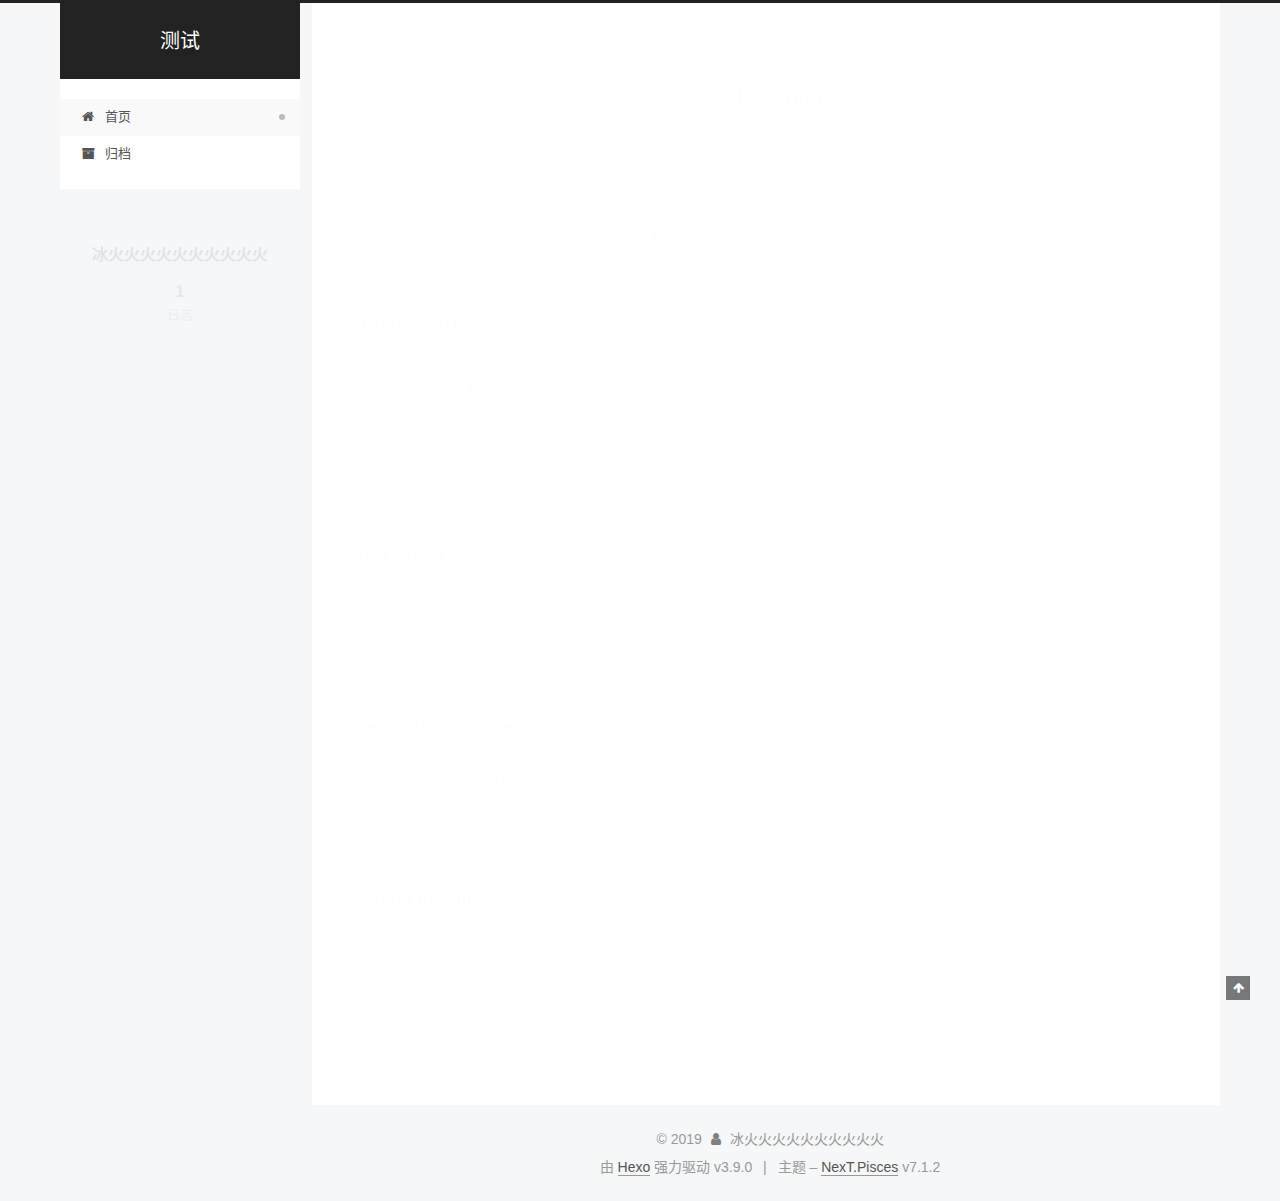
==== commit d3f6d74f: "Site updated: 2019-06-27 23:42:52" ====
--- a/index.html
+++ b/index.html
@@ -285,7 +285,7 @@
     <link itemprop="mainEntityOfPage" href="http://yoursite.com/2019/06/27/hello-world/">
 
     <span hidden itemprop="author" itemscope itemtype="http://schema.org/Person">
-      <meta itemprop="name" content="冰火">
+      <meta itemprop="name" content="冰火火火火火火火火火火">
       <meta itemprop="description" content>
       <meta itemprop="image" content="/images/avatar.gif">
     </span>
@@ -449,7 +449,7 @@
         <div class="site-overview">
           <div class="site-author motion-element" itemprop="author" itemscope itemtype="http://schema.org/Person">
             
-              <p class="site-author-name" itemprop="name">冰火</p>
+              <p class="site-author-name" itemprop="name">冰火火火火火火火火火火</p>
               <div class="site-description motion-element" itemprop="description"></div>
           </div>
 
@@ -510,7 +510,7 @@
   <span class="with-love" id="animate">
     <i class="fa fa-user"></i>
   </span>
-  <span class="author" itemprop="copyrightHolder">冰火</span>
+  <span class="author" itemprop="copyrightHolder">冰火火火火火火火火火火</span>
 
   
 
